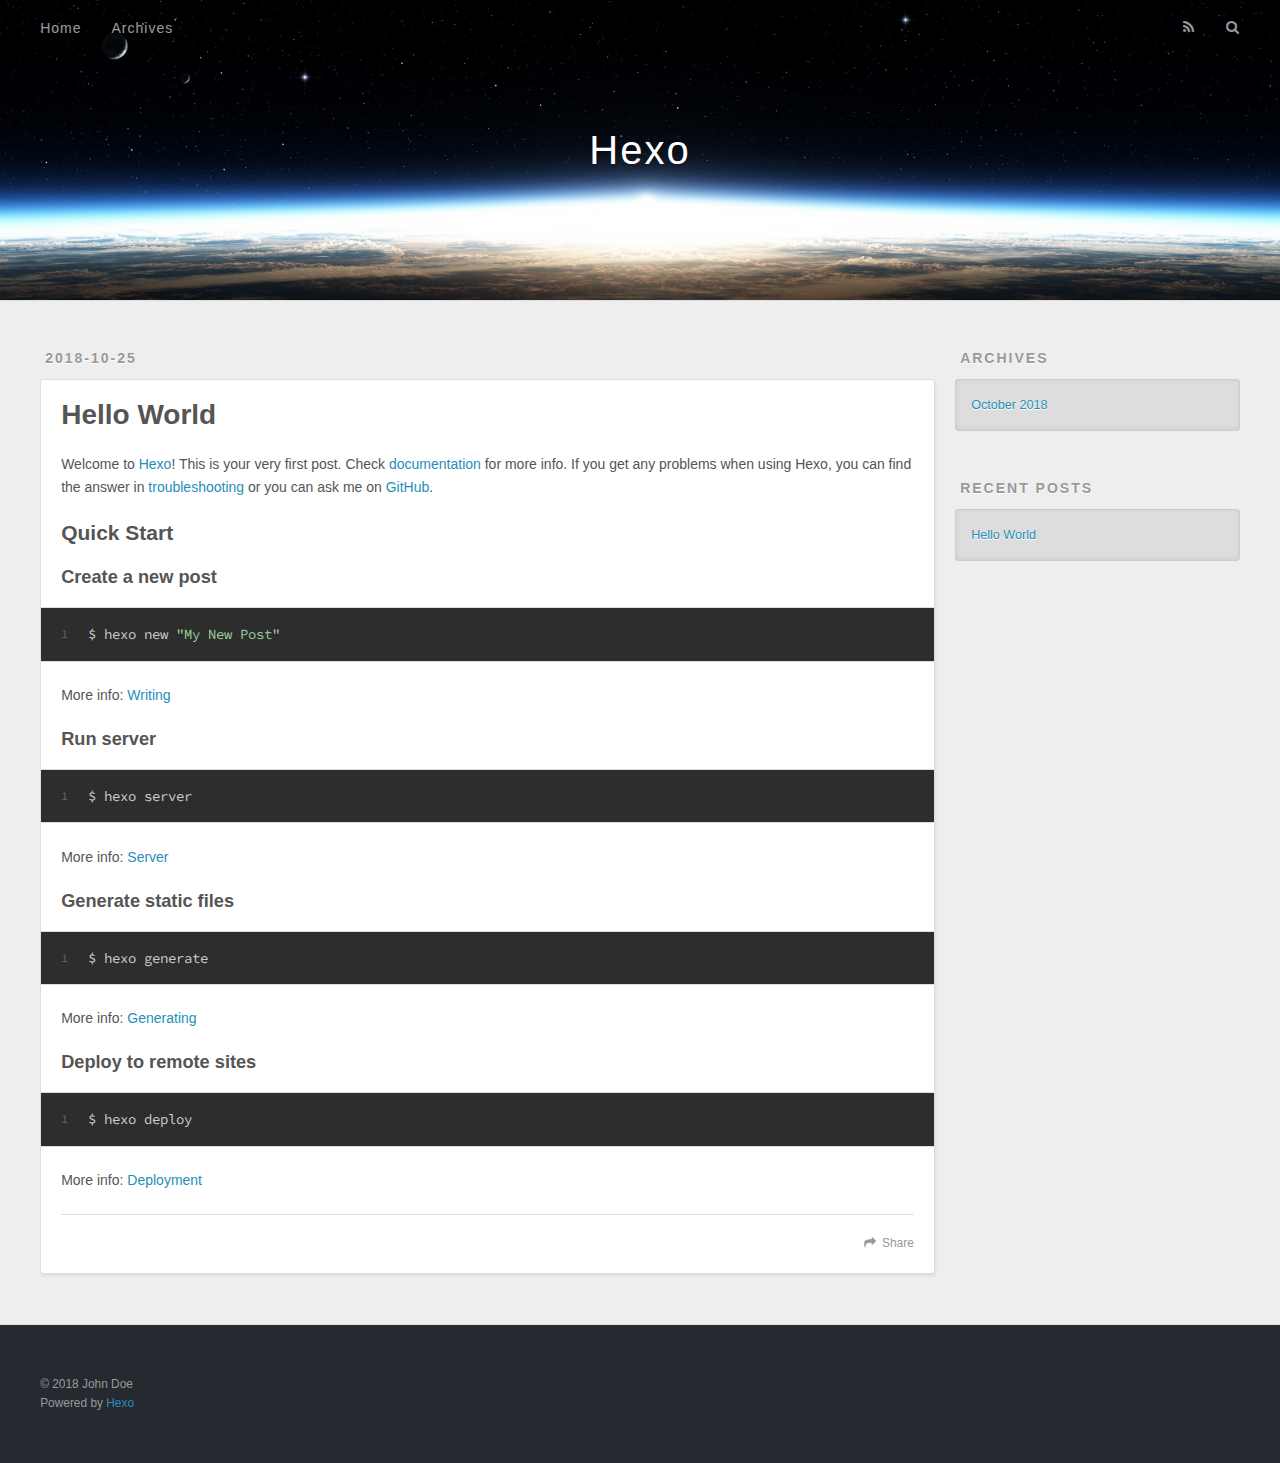
==== index.html @ 1391f5e3 "Site updated: 2018-10-25 15:28:40" ====
<!DOCTYPE html>
<html>
<head><meta name="generator" content="Hexo 3.8.0">
  <meta charset="utf-8">
  

  
  <title>Hexo</title>
  <meta name="viewport" content="width=device-width, initial-scale=1, maximum-scale=1">
  <meta property="og:type" content="website">
<meta property="og:title" content="Hexo">
<meta property="og:url" content="http://yoursite.com/index.html">
<meta property="og:site_name" content="Hexo">
<meta property="og:locale" content="default">
<meta name="twitter:card" content="summary">
<meta name="twitter:title" content="Hexo">
  
    <link rel="alternate" href="/atom.xml" title="Hexo" type="application/atom+xml">
  
  
    <link rel="icon" href="/favicon.png">
  
  
    <link href="//fonts.googleapis.com/css?family=Source+Code+Pro" rel="stylesheet" type="text/css">
  
  <link rel="stylesheet" href="/css/style.css">
</head>
</html>
<body>
  <div id="container">
    <div id="wrap">
      <header id="header">
  <div id="banner"></div>
  <div id="header-outer" class="outer">
    <div id="header-title" class="inner">
      <h1 id="logo-wrap">
        <a href="/" id="logo">Hexo</a>
      </h1>
      
    </div>
    <div id="header-inner" class="inner">
      <nav id="main-nav">
        <a id="main-nav-toggle" class="nav-icon"></a>
        
          <a class="main-nav-link" href="/">Home</a>
        
          <a class="main-nav-link" href="/archives">Archives</a>
        
      </nav>
      <nav id="sub-nav">
        
          <a id="nav-rss-link" class="nav-icon" href="/atom.xml" title="RSS Feed"></a>
        
        <a id="nav-search-btn" class="nav-icon" title="Search"></a>
      </nav>
      <div id="search-form-wrap">
        <form action="//google.com/search" method="get" accept-charset="UTF-8" class="search-form"><input type="search" name="q" class="search-form-input" placeholder="Search"><button type="submit" class="search-form-submit">&#xF002;</button><input type="hidden" name="sitesearch" value="http://yoursite.com"></form>
      </div>
    </div>
  </div>
</header>
      <div class="outer">
        <section id="main">
  
    <article id="post-hello-world" class="article article-type-post" itemscope="" itemprop="blogPost">
  <div class="article-meta">
    <a href="/2018/10/25/hello-world/" class="article-date">
  <time datetime="2018-10-25T05:50:49.381Z" itemprop="datePublished">2018-10-25</time>
</a>
    
  </div>
  <div class="article-inner">
    
    
      <header class="article-header">
        
  
    <h1 itemprop="name">
      <a class="article-title" href="/2018/10/25/hello-world/">Hello World</a>
    </h1>
  

      </header>
    
    <div class="article-entry" itemprop="articleBody">
      
        <p>Welcome to <a href="https://hexo.io/" target="_blank" rel="noopener">Hexo</a>! This is your very first post. Check <a href="https://hexo.io/docs/" target="_blank" rel="noopener">documentation</a> for more info. If you get any problems when using Hexo, you can find the answer in <a href="https://hexo.io/docs/troubleshooting.html" target="_blank" rel="noopener">troubleshooting</a> or you can ask me on <a href="https://github.com/hexojs/hexo/issues" target="_blank" rel="noopener">GitHub</a>.</p>
<h2 id="Quick-Start"><a href="#Quick-Start" class="headerlink" title="Quick Start"></a>Quick Start</h2><h3 id="Create-a-new-post"><a href="#Create-a-new-post" class="headerlink" title="Create a new post"></a>Create a new post</h3><figure class="highlight bash"><table><tr><td class="gutter"><pre><span class="line">1</span><br></pre></td><td class="code"><pre><span class="line">$ hexo new <span class="string">"My New Post"</span></span><br></pre></td></tr></table></figure>
<p>More info: <a href="https://hexo.io/docs/writing.html" target="_blank" rel="noopener">Writing</a></p>
<h3 id="Run-server"><a href="#Run-server" class="headerlink" title="Run server"></a>Run server</h3><figure class="highlight bash"><table><tr><td class="gutter"><pre><span class="line">1</span><br></pre></td><td class="code"><pre><span class="line">$ hexo server</span><br></pre></td></tr></table></figure>
<p>More info: <a href="https://hexo.io/docs/server.html" target="_blank" rel="noopener">Server</a></p>
<h3 id="Generate-static-files"><a href="#Generate-static-files" class="headerlink" title="Generate static files"></a>Generate static files</h3><figure class="highlight bash"><table><tr><td class="gutter"><pre><span class="line">1</span><br></pre></td><td class="code"><pre><span class="line">$ hexo generate</span><br></pre></td></tr></table></figure>
<p>More info: <a href="https://hexo.io/docs/generating.html" target="_blank" rel="noopener">Generating</a></p>
<h3 id="Deploy-to-remote-sites"><a href="#Deploy-to-remote-sites" class="headerlink" title="Deploy to remote sites"></a>Deploy to remote sites</h3><figure class="highlight bash"><table><tr><td class="gutter"><pre><span class="line">1</span><br></pre></td><td class="code"><pre><span class="line">$ hexo deploy</span><br></pre></td></tr></table></figure>
<p>More info: <a href="https://hexo.io/docs/deployment.html" target="_blank" rel="noopener">Deployment</a></p>

      
    </div>
    <footer class="article-footer">
      <a data-url="http://yoursite.com/2018/10/25/hello-world/" data-id="cjno9nk410000rkqkz41fc54u" class="article-share-link">Share</a>
      
      
    </footer>
  </div>
  
</article>


  


</section>
        
          <aside id="sidebar">
  
    

  
    

  
    
  
    
  <div class="widget-wrap">
    <h3 class="widget-title">Archives</h3>
    <div class="widget">
      <ul class="archive-list"><li class="archive-list-item"><a class="archive-list-link" href="/archives/2018/10/">October 2018</a></li></ul>
    </div>
  </div>


  
    
  <div class="widget-wrap">
    <h3 class="widget-title">Recent Posts</h3>
    <div class="widget">
      <ul>
        
          <li>
            <a href="/2018/10/25/hello-world/">Hello World</a>
          </li>
        
      </ul>
    </div>
  </div>

  
</aside>
        
      </div>
      <footer id="footer">
  
  <div class="outer">
    <div id="footer-info" class="inner">
      &copy; 2018 John Doe<br>
      Powered by <a href="http://hexo.io/" target="_blank">Hexo</a>
    </div>
  </div>
</footer>
    </div>
    <nav id="mobile-nav">
  
    <a href="/" class="mobile-nav-link">Home</a>
  
    <a href="/archives" class="mobile-nav-link">Archives</a>
  
</nav>
    

<script src="//ajax.googleapis.com/ajax/libs/jquery/2.0.3/jquery.min.js"></script>


  <link rel="stylesheet" href="/fancybox/jquery.fancybox.css">
  <script src="/fancybox/jquery.fancybox.pack.js"></script>


<script src="/js/script.js"></script>



  </div>
</body>
</html>
---- css/style.css ----
body {
  width: 100%;
}
body:before,
body:after {
  content: "";
  display: table;
}
body:after {
  clear: both;
}
html,
body,
div,
span,
applet,
object,
iframe,
h1,
h2,
h3,
h4,
h5,
h6,
p,
blockquote,
pre,
a,
abbr,
acronym,
address,
big,
cite,
code,
del,
dfn,
em,
img,
ins,
kbd,
q,
s,
samp,
small,
strike,
strong,
sub,
sup,
tt,
var,
dl,
dt,
dd,
ol,
ul,
li,
fieldset,
form,
label,
legend,
table,
caption,
tbody,
tfoot,
thead,
tr,
th,
td {
  margin: 0;
  padding: 0;
  border: 0;
  outline: 0;
  font-weight: inherit;
  font-style: inherit;
  font-family: inherit;
  font-size: 100%;
  vertical-align: baseline;
}
body {
  line-height: 1;
  color: #000;
  background: #fff;
}
ol,
ul {
  list-style: none;
}
table {
  border-collapse: separate;
  border-spacing: 0;
  vertical-align: middle;
}
caption,
th,
td {
  text-align: left;
  font-weight: normal;
  vertical-align: middle;
}
a img {
  border: none;
}
input,
button {
  margin: 0;
  padding: 0;
}
input::-moz-focus-inner,
button::-moz-focus-inner {
  border: 0;
  padding: 0;
}
@font-face {
  font-family: FontAwesome;
  font-style: normal;
  font-weight: normal;
  src: url("fonts/fontawesome-webfont.eot?v=#4.0.3");
  src: url("fonts/fontawesome-webfont.eot?#iefix&v=#4.0.3") format("embedded-opentype"), url("fonts/fontawesome-webfont.woff?v=#4.0.3") format("woff"), url("fonts/fontawesome-webfont.ttf?v=#4.0.3") format("truetype"), url("fonts/fontawesome-webfont.svg#fontawesomeregular?v=#4.0.3") format("svg");
}
html,
body,
#container {
  height: 100%;
}
body {
  background: #eee;
  font: 14px -apple-system, BlinkMacSystemFont, "Segoe UI", "Roboto", "Oxygen", "Ubuntu", "Cantarell", "Fira Sans", "Droid Sans", "Helvetica Neue", sans-serif;
  -webkit-text-size-adjust: 100%;
}
.outer {
  max-width: 1220px;
  margin: 0 auto;
  padding: 0 20px;
}
.outer:before,
.outer:after {
  content: "";
  display: table;
}
.outer:after {
  clear: both;
}
.inner {
  display: inline;
  float: left;
  width: 98.33333333333333%;
  margin: 0 0.833333333333333%;
}
.left,
.alignleft {
  float: left;
}
.right,
.alignright {
  float: right;
}
.clear {
  clear: both;
}
#container {
  position: relative;
}
.mobile-nav-on {
  overflow: hidden;
}
#wrap {
  height: 100%;
  width: 100%;
  position: absolute;
  top: 0;
  left: 0;
  -webkit-transition: 0.2s ease-out;
  -moz-transition: 0.2s ease-out;
  -ms-transition: 0.2s ease-out;
  transition: 0.2s ease-out;
  z-index: 1;
  background: #eee;
}
.mobile-nav-on #wrap {
  left: 280px;
}
@media screen and (min-width: 768px) {
  #main {
    display: inline;
    float: left;
    width: 73.33333333333333%;
    margin: 0 0.833333333333333%;
  }
}
.article-date,
.article-category-link,
.archive-year,
.widget-title {
  text-decoration: none;
  text-transform: uppercase;
  letter-spacing: 2px;
  color: #999;
  margin-bottom: 1em;
  margin-left: 5px;
  line-height: 1em;
  text-shadow: 0 1px #fff;
  font-weight: bold;
}
.article-inner,
.archive-article-inner {
  background: #fff;
  -webkit-box-shadow: 1px 2px 3px #ddd;
  box-shadow: 1px 2px 3px #ddd;
  border: 1px solid #ddd;
  border-radius: 3px;
}
.article-entry h1,
.widget h1 {
  font-size: 2em;
}
.article-entry h2,
.widget h2 {
  font-size: 1.5em;
}
.article-entry h3,
.widget h3 {
  font-size: 1.3em;
}
.article-entry h4,
.widget h4 {
  font-size: 1.2em;
}
.article-entry h5,
.widget h5 {
  font-size: 1em;
}
.article-entry h6,
.widget h6 {
  font-size: 1em;
  color: #999;
}
.article-entry hr,
.widget hr {
  border: 1px dashed #ddd;
}
.article-entry strong,
.widget strong {
  font-weight: bold;
}
.article-entry em,
.widget em,
.article-entry cite,
.widget cite {
  font-style: italic;
}
.article-entry sup,
.widget sup,
.article-entry sub,
.widget sub {
  font-size: 0.75em;
  line-height: 0;
  position: relative;
  vertical-align: baseline;
}
.article-entry sup,
.widget sup {
  top: -0.5em;
}
.article-entry sub,
.widget sub {
  bottom: -0.2em;
}
.article-entry small,
.widget small {
  font-size: 0.85em;
}
.article-entry acronym,
.widget acronym,
.article-entry abbr,
.widget abbr {
  border-bottom: 1px dotted;
}
.article-entry ul,
.widget ul,
.article-entry ol,
.widget ol,
.article-entry dl,
.widget dl {
  margin: 0 20px;
  line-height: 1.6em;
}
.article-entry ul ul,
.widget ul ul,
.article-entry ol ul,
.widget ol ul,
.article-entry ul ol,
.widget ul ol,
.article-entry ol ol,
.widget ol ol {
  margin-top: 0;
  margin-bottom: 0;
}
.article-entry ul,
.widget ul {
  list-style: disc;
}
.article-entry ol,
.widget ol {
  list-style: decimal;
}
.article-entry dt,
.widget dt {
  font-weight: bold;
}
#header {
  height: 300px;
  position: relative;
  border-bottom: 1px solid #ddd;
}
#header:before,
#header:after {
  content: "";
  position: absolute;
  left: 0;
  right: 0;
  height: 40px;
}
#header:before {
  top: 0;
  background: -webkit-linear-gradient(rgba(0,0,0,0.2), transparent);
  background: -moz-linear-gradient(rgba(0,0,0,0.2), transparent);
  background: -ms-linear-gradient(rgba(0,0,0,0.2), transparent);
  background: linear-gradient(rgba(0,0,0,0.2), transparent);
}
#header:after {
  bottom: 0;
  background: -webkit-linear-gradient(transparent, rgba(0,0,0,0.2));
  background: -moz-linear-gradient(transparent, rgba(0,0,0,0.2));
  background: -ms-linear-gradient(transparent, rgba(0,0,0,0.2));
  background: linear-gradient(transparent, rgba(0,0,0,0.2));
}
#header-outer {
  height: 100%;
  position: relative;
}
#header-inner {
  position: relative;
  overflow: hidden;
}
#banner {
  position: absolute;
  top: 0;
  left: 0;
  width: 100%;
  height: 100%;
  background: url("images/banner.jpg") center #000;
  -webkit-background-size: cover;
  -moz-background-size: cover;
  background-size: cover;
  z-index: -1;
}
#header-title {
  text-align: center;
  height: 40px;
  position: absolute;
  top: 50%;
  left: 0;
  margin-top: -20px;
}
#logo,
#subtitle {
  text-decoration: none;
  color: #fff;
  font-weight: 300;
  text-shadow: 0 1px 4px rgba(0,0,0,0.3);
}
#logo {
  font-size: 40px;
  line-height: 40px;
  letter-spacing: 2px;
}
#subtitle {
  font-size: 16px;
  line-height: 16px;
  letter-spacing: 1px;
}
#subtitle-wrap {
  margin-top: 16px;
}
#main-nav {
  float: left;
  margin-left: -15px;
}
.nav-icon,
.main-nav-link {
  float: left;
  color: #fff;
  opacity: 0.6;
  text-decoration: none;
  text-shadow: 0 1px rgba(0,0,0,0.2);
  -webkit-transition: opacity 0.2s;
  -moz-transition: opacity 0.2s;
  -ms-transition: opacity 0.2s;
  transition: opacity 0.2s;
  display: block;
  padding: 20px 15px;
}
.nav-icon:hover,
.main-nav-link:hover {
  opacity: 1;
}
.nav-icon {
  font-family: FontAwesome;
  text-align: center;
  font-size: 14px;
  width: 14px;
  height: 14px;
  padding: 20px 15px;
  position: relative;
  cursor: pointer;
}
.main-nav-link {
  font-weight: 300;
  letter-spacing: 1px;
}
@media screen and (max-width: 479px) {
  .main-nav-link {
    display: none;
  }
}
#main-nav-toggle {
  display: none;
}
#main-nav-toggle:before {
  content: "\f0c9";
}
@media screen and (max-width: 479px) {
  #main-nav-toggle {
    display: block;
  }
}
#sub-nav {
  float: right;
  margin-right: -15px;
}
#nav-rss-link:before {
  content: "\f09e";
}
#nav-search-btn:before {
  content: "\f002";
}
#search-form-wrap {
  position: absolute;
  top: 15px;
  width: 150px;
  height: 30px;
  right: -150px;
  opacity: 0;
  -webkit-transition: 0.2s ease-out;
  -moz-transition: 0.2s ease-out;
  -ms-transition: 0.2s ease-out;
  transition: 0.2s ease-out;
}
#search-form-wrap.on {
  opacity: 1;
  right: 0;
}
@media screen and (max-width: 479px) {
  #search-form-wrap {
    width: 100%;
    right: -100%;
  }
}
.search-form {
  position: absolute;
  top: 0;
  left: 0;
  right: 0;
  background: #fff;
  padding: 5px 15px;
  border-radius: 15px;
  -webkit-box-shadow: 0 0 10px rgba(0,0,0,0.3);
  box-shadow: 0 0 10px rgba(0,0,0,0.3);
}
.search-form-input {
  border: none;
  background: none;
  color: #555;
  width: 100%;
  font: 13px -apple-system, BlinkMacSystemFont, "Segoe UI", "Roboto", "Oxygen", "Ubuntu", "Cantarell", "Fira Sans", "Droid Sans", "Helvetica Neue", sans-serif;
  outline: none;
}
.search-form-input::-webkit-search-results-decoration,
.search-form-input::-webkit-search-cancel-button {
  -webkit-appearance: none;
}
.search-form-submit {
  position: absolute;
  top: 50%;
  right: 10px;
  margin-top: -7px;
  font: 13px FontAwesome;
  border: none;
  background: none;
  color: #bbb;
  cursor: pointer;
}
.search-form-submit:hover,
.search-form-submit:focus {
  color: #777;
}
.article {
  margin: 50px 0;
}
.article-inner {
  overflow: hidden;
}
.article-meta:before,
.article-meta:after {
  content: "";
  display: table;
}
.article-meta:after {
  clear: both;
}
.article-date {
  float: left;
}
.article-category {
  float: left;
  line-height: 1em;
  color: #ccc;
  text-shadow: 0 1px #fff;
  margin-left: 8px;
}
.article-category:before {
  content: "\2022";
}
.article-category-link {
  margin: 0 12px 1em;
}
.article-header {
  padding: 20px 20px 0;
}
.article-title {
  text-decoration: none;
  font-size: 2em;
  font-weight: bold;
  color: #555;
  line-height: 1.1em;
  -webkit-transition: color 0.2s;
  -moz-transition: color 0.2s;
  -ms-transition: color 0.2s;
  transition: color 0.2s;
}
a.article-title:hover {
  color: #258fb8;
}
.article-entry {
  color: #555;
  padding: 0 20px;
}
.article-entry:before,
.article-entry:after {
  content: "";
  display: table;
}
.article-entry:after {
  clear: both;
}
.article-entry p,
.article-entry table {
  line-height: 1.6em;
  margin: 1.6em 0;
}
.article-entry h1,
.article-entry h2,
.article-entry h3,
.article-entry h4,
.article-entry h5,
.article-entry h6 {
  font-weight: bold;
}
.article-entry h1,
.article-entry h2,
.article-entry h3,
.article-entry h4,
.article-entry h5,
.article-entry h6 {
  line-height: 1.1em;
  margin: 1.1em 0;
}
.article-entry a {
  color: #258fb8;
  text-decoration: none;
}
.article-entry a:hover {
  text-decoration: underline;
}
.article-entry ul,
.article-entry ol,
.article-entry dl {
  margin-top: 1.6em;
  margin-bottom: 1.6em;
}
.article-entry img,
.article-entry video {
  max-width: 100%;
  height: auto;
  display: block;
  margin: auto;
}
.article-entry iframe {
  border: none;
}
.article-entry table {
  width: 100%;
  border-collapse: collapse;
  border-spacing: 0;
}
.article-entry th {
  font-weight: bold;
  border-bottom: 3px solid #ddd;
  padding-bottom: 0.5em;
}
.article-entry td {
  border-bottom: 1px solid #ddd;
  padding: 10px 0;
}
.article-entry blockquote {
  font-family: Georgia, "Times New Roman", serif;
  font-size: 1.4em;
  margin: 1.6em 20px;
  text-align: center;
}
.article-entry blockquote footer {
  font-size: 14px;
  margin: 1.6em 0;
  font-family: -apple-system, BlinkMacSystemFont, "Segoe UI", "Roboto", "Oxygen", "Ubuntu", "Cantarell", "Fira Sans", "Droid Sans", "Helvetica Neue", sans-serif;
}
.article-entry blockquote footer cite:before {
  content: "—";
  padding: 0 0.5em;
}
.article-entry .pullquote {
  text-align: left;
  width: 45%;
  margin: 0;
}
.article-entry .pullquote.left {
  margin-left: 0.5em;
  margin-right: 1em;
}
.article-entry .pullquote.right {
  margin-right: 0.5em;
  margin-left: 1em;
}
.article-entry .caption {
  color: #999;
  display: block;
  font-size: 0.9em;
  margin-top: 0.5em;
  position: relative;
  text-align: center;
}
.article-entry .video-container {
  position: relative;
  padding-top: 56.25%;
  height: 0;
  overflow: hidden;
}
.article-entry .video-container iframe,
.article-entry .video-container object,
.article-entry .video-container embed {
  position: absolute;
  top: 0;
  left: 0;
  width: 100%;
  height: 100%;
  margin-top: 0;
}
.article-more-link a {
  display: inline-block;
  line-height: 1em;
  padding: 6px 15px;
  border-radius: 15px;
  background: #eee;
  color: #999;
  text-shadow: 0 1px #fff;
  text-decoration: none;
}
.article-more-link a:hover {
  background: #258fb8;
  color: #fff;
  text-decoration: none;
  text-shadow: 0 1px #1e7293;
}
.article-footer {
  font-size: 0.85em;
  line-height: 1.6em;
  border-top: 1px solid #ddd;
  padding-top: 1.6em;
  margin: 0 20px 20px;
}
.article-footer:before,
.article-footer:after {
  content: "";
  display: table;
}
.article-footer:after {
  clear: both;
}
.article-footer a {
  color: #999;
  text-decoration: none;
}
.article-footer a:hover {
  color: #555;
}
.article-tag-list-item {
  float: left;
  margin-right: 10px;
}
.article-tag-list-link:before {
  content: "#";
}
.article-comment-link {
  float: right;
}
.article-comment-link:before {
  content: "\f075";
  font-family: FontAwesome;
  padding-right: 8px;
}
.article-share-link {
  cursor: pointer;
  float: right;
  margin-left: 20px;
}
.article-share-link:before {
  content: "\f064";
  font-family: FontAwesome;
  padding-right: 6px;
}
#article-nav {
  position: relative;
}
#article-nav:before,
#article-nav:after {
  content: "";
  display: table;
}
#article-nav:after {
  clear: both;
}
@media screen and (min-width: 768px) {
  #article-nav {
    margin: 50px 0;
  }
  #article-nav:before {
    width: 8px;
    height: 8px;
    position: absolute;
    top: 50%;
    left: 50%;
    margin-top: -4px;
    margin-left: -4px;
    content: "";
    border-radius: 50%;
    background: #ddd;
    -webkit-box-shadow: 0 1px 2px #fff;
    box-shadow: 0 1px 2px #fff;
  }
}
.article-nav-link-wrap {
  text-decoration: none;
  text-shadow: 0 1px #fff;
  color: #999;
  -webkit-box-sizing: border-box;
  -moz-box-sizing: border-box;
  box-sizing: border-box;
  margin-top: 50px;
  text-align: center;
  display: block;
}
.article-nav-link-wrap:hover {
  color: #555;
}
@media screen and (min-width: 768px) {
  .article-nav-link-wrap {
    width: 50%;
    margin-top: 0;
  }
}
@media screen and (min-width: 768px) {
  #article-nav-newer {
    float: left;
    text-align: right;
    padding-right: 20px;
  }
}
@media screen and (min-width: 768px) {
  #article-nav-older {
    float: right;
    text-align: left;
    padding-left: 20px;
  }
}
.article-nav-caption {
  text-transform: uppercase;
  letter-spacing: 2px;
  color: #ddd;
  line-height: 1em;
  font-weight: bold;
}
#article-nav-newer .article-nav-caption {
  margin-right: -2px;
}
.article-nav-title {
  font-size: 0.85em;
  line-height: 1.6em;
  margin-top: 0.5em;
}
.article-share-box {
  position: absolute;
  display: none;
  background: #fff;
  -webkit-box-shadow: 1px 2px 10px rgba(0,0,0,0.2);
  box-shadow: 1px 2px 10px rgba(0,0,0,0.2);
  border-radius: 3px;
  margin-left: -145px;
  overflow: hidden;
  z-index: 1;
}
.article-share-box.on {
  display: block;
}
.article-share-input {
  width: 100%;
  background: none;
  -webkit-box-sizing: border-box;
  -moz-box-sizing: border-box;
  box-sizing: border-box;
  font: 14px -apple-system, BlinkMacSystemFont, "Segoe UI", "Roboto", "Oxygen", "Ubuntu", "Cantarell", "Fira Sans", "Droid Sans", "Helvetica Neue", sans-serif;
  padding: 0 15px;
  color: #555;
  outline: none;
  border: 1px solid #ddd;
  border-radius: 3px 3px 0 0;
  height: 36px;
  line-height: 36px;
}
.article-share-links {
  background: #eee;
}
.article-share-links:before,
.article-share-links:after {
  content: "";
  display: table;
}
.article-share-links:after {
  clear: both;
}
.article-share-twitter,
.article-share-facebook,
.article-share-pinterest,
.article-share-google {
  width: 50px;
  height: 36px;
  display: block;
  float: left;
  position: relative;
  color: #999;
  text-shadow: 0 1px #fff;
}
.article-share-twitter:before,
.article-share-facebook:before,
.article-share-pinterest:before,
.article-share-google:before {
  font-size: 20px;
  font-family: FontAwesome;
  width: 20px;
  height: 20px;
  position: absolute;
  top: 50%;
  left: 50%;
  margin-top: -10px;
  margin-left: -10px;
  text-align: center;
}
.article-share-twitter:hover,
.article-share-facebook:hover,
.article-share-pinterest:hover,
.article-share-google:hover {
  color: #fff;
}
.article-share-twitter:before {
  content: "\f099";
}
.article-share-twitter:hover {
  background: #00aced;
  text-shadow: 0 1px #008abe;
}
.article-share-facebook:before {
  content: "\f09a";
}
.article-share-facebook:hover {
  background: #3b5998;
  text-shadow: 0 1px #2f477a;
}
.article-share-pinterest:before {
  content: "\f0d2";
}
.article-share-pinterest:hover {
  background: #cb2027;
  text-shadow: 0 1px #a21a1f;
}
.article-share-google:before {
  content: "\f0d5";
}
.article-share-google:hover {
  background: #dd4b39;
  text-shadow: 0 1px #be3221;
}
.article-gallery {
  background: #000;
  position: relative;
}
.article-gallery-photos {
  position: relative;
  overflow: hidden;
}
.article-gallery-img {
  display: none;
  max-width: 100%;
}
.article-gallery-img:first-child {
  display: block;
}
.article-gallery-img.loaded {
  position: absolute;
  display: block;
}
.article-gallery-img img {
  display: block;
  max-width: 100%;
  margin: 0 auto;
}
#comments {
  background: #fff;
  -webkit-box-shadow: 1px 2px 3px #ddd;
  box-shadow: 1px 2px 3px #ddd;
  padding: 20px;
  border: 1px solid #ddd;
  border-radius: 3px;
  margin: 50px 0;
}
#comments a {
  color: #258fb8;
}
.archives-wrap {
  margin: 50px 0;
}
.archives:before,
.archives:after {
  content: "";
  display: table;
}
.archives:after {
  clear: both;
}
.archive-year-wrap {
  margin-bottom: 1em;
}
.archives {
  -webkit-column-gap: 10px;
  -moz-column-gap: 10px;
  column-gap: 10px;
}
@media screen and (min-width: 480px) and (max-width: 767px) {
  .archives {
    -webkit-column-count: 2;
    -moz-column-count: 2;
    column-count: 2;
  }
}
@media screen and (min-width: 768px) {
  .archives {
    -webkit-column-count: 3;
    -moz-column-count: 3;
    column-count: 3;
  }
}
.archive-article {
  -webkit-column-break-inside: avoid;
  page-break-inside: avoid;
  overflow: hidden;
  break-inside: avoid-column;
}
.archive-article-inner {
  padding: 10px;
  margin-bottom: 15px;
}
.archive-article-title {
  text-decoration: none;
  font-weight: bold;
  color: #555;
  -webkit-transition: color 0.2s;
  -moz-transition: color 0.2s;
  -ms-transition: color 0.2s;
  transition: color 0.2s;
  line-height: 1.6em;
}
.archive-article-title:hover {
  color: #258fb8;
}
.archive-article-footer {
  margin-top: 1em;
}
.archive-article-date {
  color: #999;
  text-decoration: none;
  font-size: 0.85em;
  line-height: 1em;
  margin-bottom: 0.5em;
  display: block;
}
#page-nav {
  margin: 50px auto;
  background: #fff;
  -webkit-box-shadow: 1px 2px 3px #ddd;
  box-shadow: 1px 2px 3px #ddd;
  border: 1px solid #ddd;
  border-radius: 3px;
  text-align: center;
  color: #999;
  overflow: hidden;
}
#page-nav:before,
#page-nav:after {
  content: "";
  display: table;
}
#page-nav:after {
  clear: both;
}
#page-nav a,
#page-nav span {
  padding: 10px 20px;
  line-height: 1;
  height: 2ex;
}
#page-nav a {
  color: #999;
  text-decoration: none;
}
#page-nav a:hover {
  background: #999;
  color: #fff;
}
#page-nav .prev {
  float: left;
}
#page-nav .next {
  float: right;
}
#page-nav .page-number {
  display: inline-block;
}
@media screen and (max-width: 479px) {
  #page-nav .page-number {
    display: none;
  }
}
#page-nav .current {
  color: #555;
  font-weight: bold;
}
#page-nav .space {
  color: #ddd;
}
#footer {
  background: #262a30;
  padding: 50px 0;
  border-top: 1px solid #ddd;
  color: #999;
}
#footer a {
  color: #258fb8;
  text-decoration: none;
}
#footer a:hover {
  text-decoration: underline;
}
#footer-info {
  line-height: 1.6em;
  font-size: 0.85em;
}
.article-entry pre,
.article-entry .highlight {
  background: #2d2d2d;
  margin: 0 -20px;
  padding: 15px 20px;
  border-style: solid;
  border-color: #ddd;
  border-width: 1px 0;
  overflow: auto;
  color: #ccc;
  line-height: 22.400000000000002px;
}
.article-entry .highlight .gutter pre,
.article-entry .gist .gist-file .gist-data .line-numbers {
  color: #666;
  font-size: 0.85em;
}
.article-entry pre,
.article-entry code {
  font-family: "Source Code Pro", Consolas, Monaco, Menlo, Consolas, monospace;
}
.article-entry code {
  background: #eee;
  text-shadow: 0 1px #fff;
  padding: 0 0.3em;
}
.article-entry pre code {
  background: none;
  text-shadow: none;
  padding: 0;
}
.article-entry .highlight pre {
  border: none;
  margin: 0;
  padding: 0;
}
.article-entry .highlight table {
  margin: 0;
  width: auto;
}
.article-entry .highlight td {
  border: none;
  padding: 0;
}
.article-entry .highlight figcaption {
  font-size: 0.85em;
  color: #999;
  line-height: 1em;
  margin-bottom: 1em;
}
.article-entry .highlight figcaption:before,
.article-entry .highlight figcaption:after {
  content: "";
  display: table;
}
.article-entry .highlight figcaption:after {
  clear: both;
}
.article-entry .highlight figcaption a {
  float: right;
}
.article-entry .highlight .gutter pre {
  text-align: right;
  padding-right: 20px;
}
.article-entry .highlight .line {
  height: 22.400000000000002px;
}
.article-entry .highlight .line.marked {
  background: #515151;
}
.article-entry .gist {
  margin: 0 -20px;
  border-style: solid;
  border-color: #ddd;
  border-width: 1px 0;
  background: #2d2d2d;
  padding: 15px 20px 15px 0;
}
.article-entry .gist .gist-file {
  border: none;
  font-family: "Source Code Pro", Consolas, Monaco, Menlo, Consolas, monospace;
  margin: 0;
}
.article-entry .gist .gist-file .gist-data {
  background: none;
  border: none;
}
.article-entry .gist .gist-file .gist-data .line-numbers {
  background: none;
  border: none;
  padding: 0 20px 0 0;
}
.article-entry .gist .gist-file .gist-data .line-data {
  padding: 0 !important;
}
.article-entry .gist .gist-file .highlight {
  margin: 0;
  padding: 0;
  border: none;
}
.article-entry .gist .gist-file .gist-meta {
  background: #2d2d2d;
  color: #999;
  font: 0.85em -apple-system, BlinkMacSystemFont, "Segoe UI", "Roboto", "Oxygen", "Ubuntu", "Cantarell", "Fira Sans", "Droid Sans", "Helvetica Neue", sans-serif;
  text-shadow: 0 0;
  padding: 0;
  margin-top: 1em;
  margin-left: 20px;
}
.article-entry .gist .gist-file .gist-meta a {
  color: #258fb8;
  font-weight: normal;
}
.article-entry .gist .gist-file .gist-meta a:hover {
  text-decoration: underline;
}
pre .comment,
pre .title {
  color: #999;
}
pre .variable,
pre .attribute,
pre .tag,
pre .regexp,
pre .ruby .constant,
pre .xml .tag .title,
pre .xml .pi,
pre .xml .doctype,
pre .html .doctype,
pre .css .id,
pre .css .class,
pre .css .pseudo {
  color: #f2777a;
}
pre .number,
pre .preprocessor,
pre .built_in,
pre .literal,
pre .params,
pre .constant {
  color: #f99157;
}
pre .class,
pre .ruby .class .title,
pre .css .rules .attribute {
  color: #9c9;
}
pre .string,
pre .value,
pre .inheritance,
pre .header,
pre .ruby .symbol,
pre .xml .cdata {
  color: #9c9;
}
pre .css .hexcolor {
  color: #6cc;
}
pre .function,
pre .python .decorator,
pre .python .title,
pre .ruby .function .title,
pre .ruby .title .keyword,
pre .perl .sub,
pre .javascript .title,
pre .coffeescript .title {
  color: #69c;
}
pre .keyword,
pre .javascript .function {
  color: #c9c;
}
@media screen and (max-width: 479px) {
  #mobile-nav {
    position: absolute;
    top: 0;
    left: 0;
    width: 280px;
    height: 100%;
    background: #191919;
    border-right: 1px solid #fff;
  }
}
@media screen and (max-width: 479px) {
  .mobile-nav-link {
    display: block;
    color: #999;
    text-decoration: none;
    padding: 15px 20px;
    font-weight: bold;
  }
  .mobile-nav-link:hover {
    color: #fff;
  }
}
@media screen and (min-width: 768px) {
  #sidebar {
    display: inline;
    float: left;
    width: 23.333333333333332%;
    margin: 0 0.833333333333333%;
  }
}
.widget-wrap {
  margin: 50px 0;
}
.widget {
  color: #777;
  text-shadow: 0 1px #fff;
  background: #ddd;
  -webkit-box-shadow: 0 -1px 4px #ccc inset;
  box-shadow: 0 -1px 4px #ccc inset;
  border: 1px solid #ccc;
  padding: 15px;
  border-radius: 3px;
}
.widget a {
  color: #258fb8;
  text-decoration: none;
}
.widget a:hover {
  text-decoration: underline;
}
.widget ul ul,
.widget ol ul,
.widget dl ul,
.widget ul ol,
.widget ol ol,
.widget dl ol,
.widget ul dl,
.widget ol dl,
.widget dl dl {
  margin-left: 15px;
  list-style: disc;
}
.widget {
  line-height: 1.6em;
  word-wrap: break-word;
  font-size: 0.9em;
}
.widget ul,
.widget ol {
  list-style: none;
  margin: 0;
}
.widget ul ul,
.widget ol ul,
.widget ul ol,
.widget ol ol {
  margin: 0 20px;
}
.widget ul ul,
.widget ol ul {
  list-style: disc;
}
.widget ul ol,
.widget ol ol {
  list-style: decimal;
}
.category-list-count,
.tag-list-count,
.archive-list-count {
  padding-left: 5px;
  color: #999;
  font-size: 0.85em;
}
.category-list-count:before,
.tag-list-count:before,
.archive-list-count:before {
  content: "(";
}
.category-list-count:after,
.tag-list-count:after,
.archive-list-count:after {
  content: ")";
}
.tagcloud a {
  margin-right: 5px;
  display: inline-block;
}
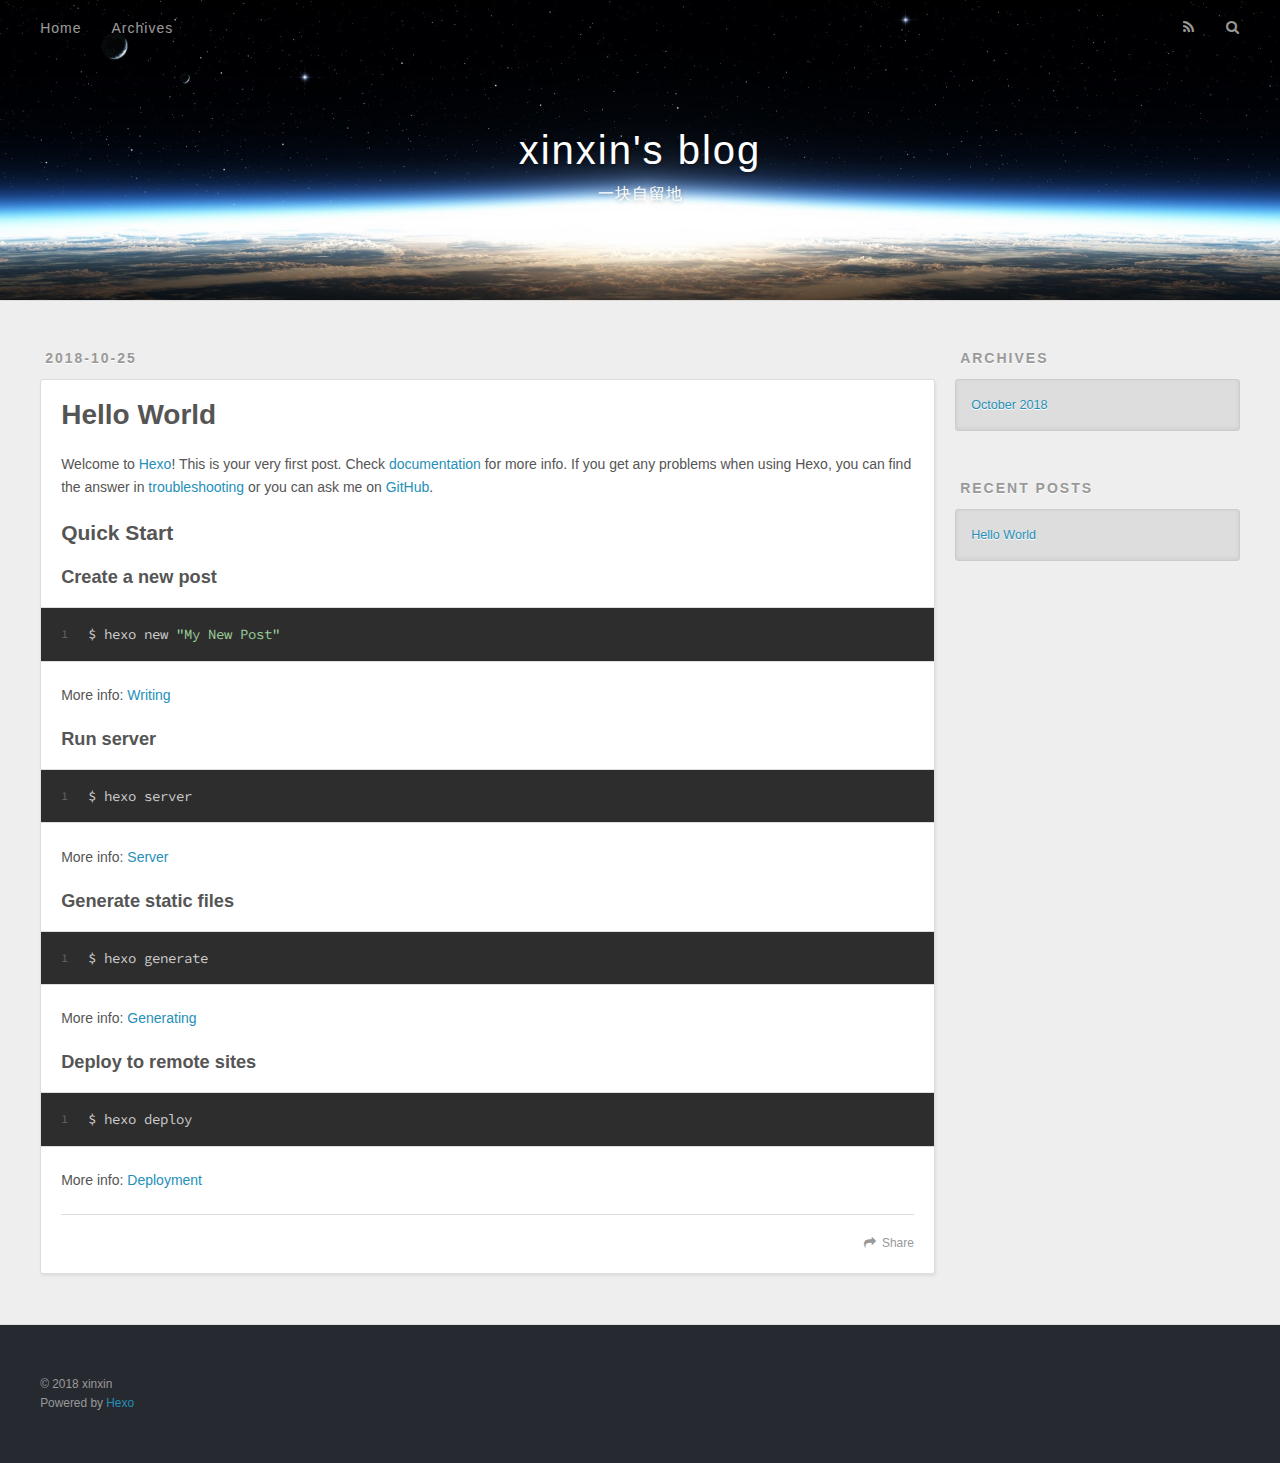
==== commit 28c17631: "Site updated: 2018-10-25 15:39:01" ====
--- a/index.html
+++ b/index.html
@@ -5,17 +5,17 @@
   
 
   
-  <title>Hexo</title>
+  <title>xinxin&#39;s blog</title>
   <meta name="viewport" content="width=device-width, initial-scale=1, maximum-scale=1">
   <meta property="og:type" content="website">
-<meta property="og:title" content="Hexo">
-<meta property="og:url" content="http://yoursite.com/index.html">
-<meta property="og:site_name" content="Hexo">
+<meta property="og:title" content="xinxin&#39;s blog">
+<meta property="og:url" content="http://4inches.github.io/index.html">
+<meta property="og:site_name" content="xinxin&#39;s blog">
 <meta property="og:locale" content="default">
 <meta name="twitter:card" content="summary">
-<meta name="twitter:title" content="Hexo">
+<meta name="twitter:title" content="xinxin&#39;s blog">
   
-    <link rel="alternate" href="/atom.xml" title="Hexo" type="application/atom+xml">
+    <link rel="alternate" href="/atom.xml" title="xinxin&#39;s blog" type="application/atom+xml">
   
   
     <link rel="icon" href="/favicon.png">
@@ -34,8 +34,12 @@
   <div id="header-outer" class="outer">
     <div id="header-title" class="inner">
       <h1 id="logo-wrap">
-        <a href="/" id="logo">Hexo</a>
+        <a href="/" id="logo">xinxin&#39;s blog</a>
       </h1>
+      
+        <h2 id="subtitle-wrap">
+          <a href="/" id="subtitle">一块自留地</a>
+        </h2>
       
     </div>
     <div id="header-inner" class="inner">
@@ -54,7 +58,7 @@
         <a id="nav-search-btn" class="nav-icon" title="Search"></a>
       </nav>
       <div id="search-form-wrap">
-        <form action="//google.com/search" method="get" accept-charset="UTF-8" class="search-form"><input type="search" name="q" class="search-form-input" placeholder="Search"><button type="submit" class="search-form-submit">&#xF002;</button><input type="hidden" name="sitesearch" value="http://yoursite.com"></form>
+        <form action="//google.com/search" method="get" accept-charset="UTF-8" class="search-form"><input type="search" name="q" class="search-form-input" placeholder="Search"><button type="submit" class="search-form-submit">&#xF002;</button><input type="hidden" name="sitesearch" value="http://4inches.github.io"></form>
       </div>
     </div>
   </div>
@@ -97,7 +101,7 @@
       
     </div>
     <footer class="article-footer">
-      <a data-url="http://yoursite.com/2018/10/25/hello-world/" data-id="cjno9nk410000rkqkz41fc54u" class="article-share-link">Share</a>
+      <a data-url="http://4inches.github.io/2018/10/25/hello-world/" data-id="cjnoa0uu90000f4qkc4y183wp" class="article-share-link">Share</a>
       
       
     </footer>
@@ -153,7 +157,7 @@
   
   <div class="outer">
     <div id="footer-info" class="inner">
-      &copy; 2018 John Doe<br>
+      &copy; 2018 xinxin<br>
       Powered by <a href="http://hexo.io/" target="_blank">Hexo</a>
     </div>
   </div>
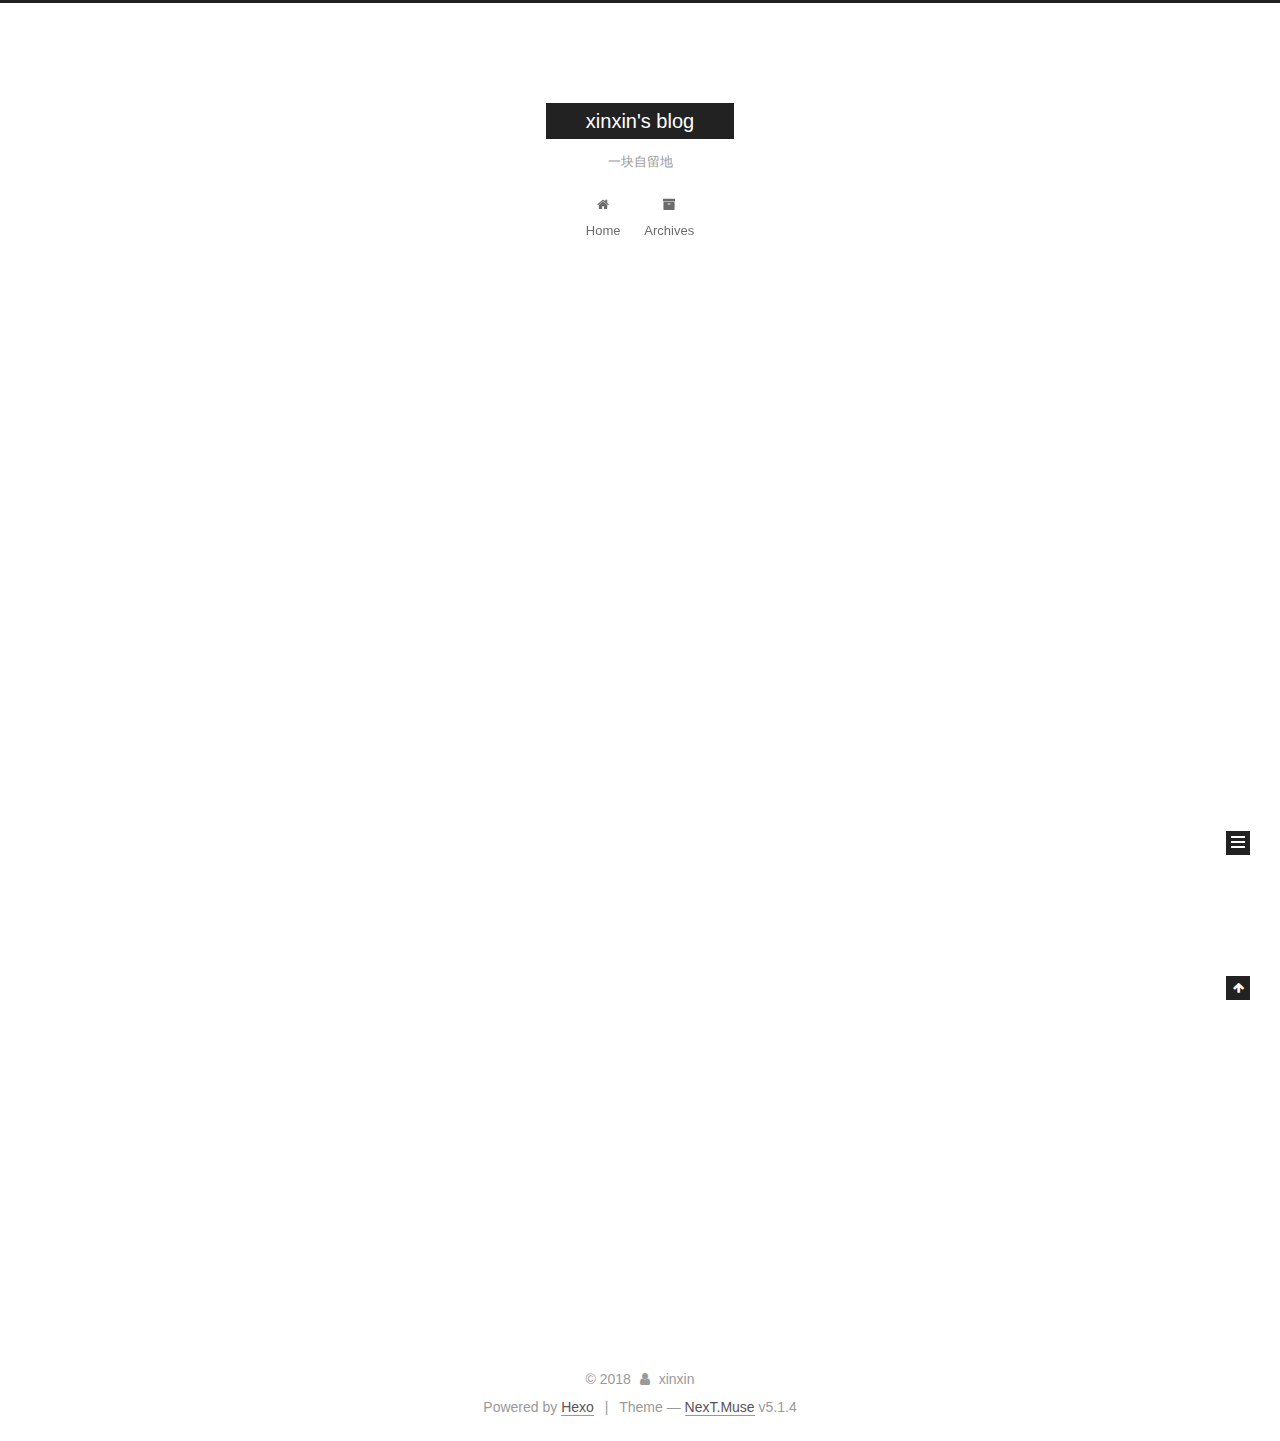
==== commit dd923019: "Site updated: 2018-10-25 16:30:56" ====
--- a/index.html
+++ b/index.html
@@ -1,94 +1,306 @@
 <!DOCTYPE html>
-<html>
+
+
+
+  
+
+
+<html class="theme-next muse use-motion" lang="">
 <head><meta name="generator" content="Hexo 3.8.0">
-  <meta charset="utf-8">
-  
-
-  
-  <title>xinxin&#39;s blog</title>
-  <meta name="viewport" content="width=device-width, initial-scale=1, maximum-scale=1">
-  <meta property="og:type" content="website">
+  <meta charset="UTF-8">
+<meta http-equiv="X-UA-Compatible" content="IE=edge">
+<meta name="viewport" content="width=device-width, initial-scale=1, maximum-scale=1">
+<meta name="theme-color" content="#222">
+
+
+
+
+
+
+
+
+
+<meta http-equiv="Cache-Control" content="no-transform">
+<meta http-equiv="Cache-Control" content="no-siteapp">
+
+
+
+
+
+
+
+
+
+
+
+
+
+
+
+
+  
+  
+  <link href="/lib/fancybox/source/jquery.fancybox.css?v=2.1.5" rel="stylesheet" type="text/css">
+
+
+
+
+
+
+
+<link href="/lib/font-awesome/css/font-awesome.min.css?v=4.6.2" rel="stylesheet" type="text/css">
+
+<link href="/css/main.css?v=5.1.4" rel="stylesheet" type="text/css">
+
+
+  <link rel="apple-touch-icon" sizes="180x180" href="/images/apple-touch-icon-next.png?v=5.1.4">
+
+
+  <link rel="icon" type="image/png" sizes="32x32" href="/images/favicon-32x32-next.png?v=5.1.4">
+
+
+  <link rel="icon" type="image/png" sizes="16x16" href="/images/favicon-16x16-next.png?v=5.1.4">
+
+
+  <link rel="mask-icon" href="/images/logo.svg?v=5.1.4" color="#222">
+
+
+
+
+
+  <meta name="keywords" content="Hexo, NexT">
+
+
+
+
+
+
+
+
+
+
+<meta property="og:type" content="website">
 <meta property="og:title" content="xinxin&#39;s blog">
 <meta property="og:url" content="http://4inches.github.io/index.html">
 <meta property="og:site_name" content="xinxin&#39;s blog">
 <meta property="og:locale" content="default">
 <meta name="twitter:card" content="summary">
 <meta name="twitter:title" content="xinxin&#39;s blog">
-  
-    <link rel="alternate" href="/atom.xml" title="xinxin&#39;s blog" type="application/atom+xml">
-  
-  
-    <link rel="icon" href="/favicon.png">
-  
-  
-    <link href="//fonts.googleapis.com/css?family=Source+Code+Pro" rel="stylesheet" type="text/css">
-  
-  <link rel="stylesheet" href="/css/style.css">
+
+
+
+<script type="text/javascript" id="hexo.configurations">
+  var NexT = window.NexT || {};
+  var CONFIG = {
+    root: '/',
+    scheme: 'Muse',
+    version: '5.1.4',
+    sidebar: {"position":"left","display":"post","offset":12,"b2t":false,"scrollpercent":false,"onmobile":false},
+    fancybox: true,
+    tabs: true,
+    motion: {"enable":true,"async":false,"transition":{"post_block":"fadeIn","post_header":"slideDownIn","post_body":"slideDownIn","coll_header":"slideLeftIn","sidebar":"slideUpIn"}},
+    duoshuo: {
+      userId: '0',
+      author: 'Author'
+    },
+    algolia: {
+      applicationID: '',
+      apiKey: '',
+      indexName: '',
+      hits: {"per_page":10},
+      labels: {"input_placeholder":"Search for Posts","hits_empty":"We didn't find any results for the search: ${query}","hits_stats":"${hits} results found in ${time} ms"}
+    }
+  };
+</script>
+
+
+
+  <link rel="canonical" href="http://4inches.github.io/">
+
+
+
+
+
+  <title>xinxin's blog</title>
+  
+
+
+
+
+
+
+
+
 </head>
-</html>
-<body>
-  <div id="container">
-    <div id="wrap">
-      <header id="header">
-  <div id="banner"></div>
-  <div id="header-outer" class="outer">
-    <div id="header-title" class="inner">
-      <h1 id="logo-wrap">
-        <a href="/" id="logo">xinxin&#39;s blog</a>
-      </h1>
-      
-        <h2 id="subtitle-wrap">
-          <a href="/" id="subtitle">一块自留地</a>
-        </h2>
-      
+
+<body itemscope="" itemtype="http://schema.org/WebPage" lang="default">
+
+  
+  
+    
+  
+
+  <div class="container sidebar-position-left 
+  page-home">
+    <div class="headband"></div>
+
+    <header id="header" class="header" itemscope="" itemtype="http://schema.org/WPHeader">
+      <div class="header-inner"><div class="site-brand-wrapper">
+  <div class="site-meta ">
+    
+
+    <div class="custom-logo-site-title">
+      <a href="/" class="brand" rel="start">
+        <span class="logo-line-before"><i></i></span>
+        <span class="site-title">xinxin's blog</span>
+        <span class="logo-line-after"><i></i></span>
+      </a>
     </div>
-    <div id="header-inner" class="inner">
-      <nav id="main-nav">
-        <a id="main-nav-toggle" class="nav-icon"></a>
-        
-          <a class="main-nav-link" href="/">Home</a>
-        
-          <a class="main-nav-link" href="/archives">Archives</a>
-        
-      </nav>
-      <nav id="sub-nav">
-        
-          <a id="nav-rss-link" class="nav-icon" href="/atom.xml" title="RSS Feed"></a>
-        
-        <a id="nav-search-btn" class="nav-icon" title="Search"></a>
-      </nav>
-      <div id="search-form-wrap">
-        <form action="//google.com/search" method="get" accept-charset="UTF-8" class="search-form"><input type="search" name="q" class="search-form-input" placeholder="Search"><button type="submit" class="search-form-submit">&#xF002;</button><input type="hidden" name="sitesearch" value="http://4inches.github.io"></form>
-      </div>
-    </div>
+      
+        <p class="site-subtitle">一块自留地</p>
+      
   </div>
-</header>
-      <div class="outer">
-        <section id="main">
-  
-    <article id="post-hello-world" class="article article-type-post" itemscope="" itemprop="blogPost">
-  <div class="article-meta">
-    <a href="/2018/10/25/hello-world/" class="article-date">
-  <time datetime="2018-10-25T05:50:49.381Z" itemprop="datePublished">2018-10-25</time>
-</a>
-    
+
+  <div class="site-nav-toggle">
+    <button>
+      <span class="btn-bar"></span>
+      <span class="btn-bar"></span>
+      <span class="btn-bar"></span>
+    </button>
   </div>
-  <div class="article-inner">
-    
-    
-      <header class="article-header">
-        
-  
-    <h1 itemprop="name">
-      <a class="article-title" href="/2018/10/25/hello-world/">Hello World</a>
-    </h1>
-  
-
+</div>
+
+<nav class="site-nav">
+  
+
+  
+    <ul id="menu" class="menu">
+      
+        
+        <li class="menu-item menu-item-home">
+          <a href="/" rel="section">
+            
+              <i class="menu-item-icon fa fa-fw fa-home"></i> <br>
+            
+            Home
+          </a>
+        </li>
+      
+        
+        <li class="menu-item menu-item-archives">
+          <a href="/archives/" rel="section">
+            
+              <i class="menu-item-icon fa fa-fw fa-archive"></i> <br>
+            
+            Archives
+          </a>
+        </li>
+      
+
+      
+    </ul>
+  
+
+  
+</nav>
+
+
+
+ </div>
+    </header>
+
+    <main id="main" class="main">
+      <div class="main-inner">
+        <div class="content-wrap">
+          <div id="content" class="content">
+            
+  <section id="posts" class="posts-expand">
+    
+      
+
+  
+
+  
+  
+  
+
+  <article class="post post-type-normal" itemscope="" itemtype="http://schema.org/Article">
+  
+  
+  
+  <div class="post-block">
+    <link itemprop="mainEntityOfPage" href="http://4inches.github.io/2018/10/25/hello-world/">
+
+    <span hidden itemprop="author" itemscope="" itemtype="http://schema.org/Person">
+      <meta itemprop="name" content="xinxin">
+      <meta itemprop="description" content="">
+      <meta itemprop="image" content="/images/avatar.gif">
+    </span>
+
+    <span hidden itemprop="publisher" itemscope="" itemtype="http://schema.org/Organization">
+      <meta itemprop="name" content="xinxin's blog">
+    </span>
+
+    
+      <header class="post-header">
+
+        
+        
+          <h1 class="post-title" itemprop="name headline">
+                
+                <a class="post-title-link" href="/2018/10/25/hello-world/" itemprop="url">Hello World</a></h1>
+        
+
+        <div class="post-meta">
+          <span class="post-time">
+            
+              <span class="post-meta-item-icon">
+                <i class="fa fa-calendar-o"></i>
+              </span>
+              
+                <span class="post-meta-item-text">Posted on</span>
+              
+              <time title="Post created" itemprop="dateCreated datePublished" datetime="2018-10-25T13:50:49+08:00">
+                2018-10-25
+              </time>
+            
+
+            
+
+            
+          </span>
+
+          
+
+          
+            
+          
+
+          
+          
+
+          
+
+          
+
+          
+
+        </div>
       </header>
     
-    <div class="article-entry" itemprop="articleBody">
-      
-        <p>Welcome to <a href="https://hexo.io/" target="_blank" rel="noopener">Hexo</a>! This is your very first post. Check <a href="https://hexo.io/docs/" target="_blank" rel="noopener">documentation</a> for more info. If you get any problems when using Hexo, you can find the answer in <a href="https://hexo.io/docs/troubleshooting.html" target="_blank" rel="noopener">troubleshooting</a> or you can ask me on <a href="https://github.com/hexojs/hexo/issues" target="_blank" rel="noopener">GitHub</a>.</p>
+
+    
+    
+    
+    <div class="post-body" itemprop="articleBody">
+
+      
+      
+
+      
+        
+          
+            <p>Welcome to <a href="https://hexo.io/" target="_blank" rel="noopener">Hexo</a>! This is your very first post. Check <a href="https://hexo.io/docs/" target="_blank" rel="noopener">documentation</a> for more info. If you get any problems when using Hexo, you can find the answer in <a href="https://hexo.io/docs/troubleshooting.html" target="_blank" rel="noopener">troubleshooting</a> or you can ask me on <a href="https://github.com/hexojs/hexo/issues" target="_blank" rel="noopener">GitHub</a>.</p>
 <h2 id="Quick-Start"><a href="#Quick-Start" class="headerlink" title="Quick Start"></a>Quick Start</h2><h3 id="Create-a-new-post"><a href="#Create-a-new-post" class="headerlink" title="Create a new post"></a>Create a new post</h3><figure class="highlight bash"><table><tr><td class="gutter"><pre><span class="line">1</span><br></pre></td><td class="code"><pre><span class="line">$ hexo new <span class="string">"My New Post"</span></span><br></pre></td></tr></table></figure>
 <p>More info: <a href="https://hexo.io/docs/writing.html" target="_blank" rel="noopener">Writing</a></p>
 <h3 id="Run-server"><a href="#Run-server" class="headerlink" title="Run server"></a>Run server</h3><figure class="highlight bash"><table><tr><td class="gutter"><pre><span class="line">1</span><br></pre></td><td class="code"><pre><span class="line">$ hexo server</span><br></pre></td></tr></table></figure>
@@ -98,91 +310,307 @@
 <h3 id="Deploy-to-remote-sites"><a href="#Deploy-to-remote-sites" class="headerlink" title="Deploy to remote sites"></a>Deploy to remote sites</h3><figure class="highlight bash"><table><tr><td class="gutter"><pre><span class="line">1</span><br></pre></td><td class="code"><pre><span class="line">$ hexo deploy</span><br></pre></td></tr></table></figure>
 <p>More info: <a href="https://hexo.io/docs/deployment.html" target="_blank" rel="noopener">Deployment</a></p>
 
+          
+        
       
     </div>
-    <footer class="article-footer">
-      <a data-url="http://4inches.github.io/2018/10/25/hello-world/" data-id="cjnoa0uu90000f4qkc4y183wp" class="article-share-link">Share</a>
-      
+    
+    
+    
+
+    
+
+    
+
+    
+
+    <footer class="post-footer">
+      
+
+      
+
+      
+
+      
+      
+        <div class="post-eof"></div>
       
     </footer>
   </div>
   
-</article>
-
-
-  
-
-
-</section>
-        
-          <aside id="sidebar">
-  
-    
-
-  
-    
-
-  
-    
-  
-    
-  <div class="widget-wrap">
-    <h3 class="widget-title">Archives</h3>
-    <div class="widget">
-      <ul class="archive-list"><li class="archive-list-item"><a class="archive-list-link" href="/archives/2018/10/">October 2018</a></li></ul>
+  
+  
+  </article>
+
+
+    
+  </section>
+
+  
+
+
+          </div>
+          
+
+
+          
+
+        </div>
+        
+          
+  
+  <div class="sidebar-toggle">
+    <div class="sidebar-toggle-line-wrap">
+      <span class="sidebar-toggle-line sidebar-toggle-line-first"></span>
+      <span class="sidebar-toggle-line sidebar-toggle-line-middle"></span>
+      <span class="sidebar-toggle-line sidebar-toggle-line-last"></span>
     </div>
   </div>
 
-
-  
-    
-  <div class="widget-wrap">
-    <h3 class="widget-title">Recent Posts</h3>
-    <div class="widget">
-      <ul>
-        
-          <li>
-            <a href="/2018/10/25/hello-world/">Hello World</a>
-          </li>
-        
-      </ul>
+  <aside id="sidebar" class="sidebar">
+    
+    <div class="sidebar-inner">
+
+      
+
+      
+
+      <section class="site-overview-wrap sidebar-panel sidebar-panel-active">
+        <div class="site-overview">
+          <div class="site-author motion-element" itemprop="author" itemscope="" itemtype="http://schema.org/Person">
+            
+              <p class="site-author-name" itemprop="name">xinxin</p>
+              <p class="site-description motion-element" itemprop="description"></p>
+          </div>
+
+          <nav class="site-state motion-element">
+
+            
+              <div class="site-state-item site-state-posts">
+              
+                <a href="/archives/">
+              
+                  <span class="site-state-item-count">1</span>
+                  <span class="site-state-item-name">posts</span>
+                </a>
+              </div>
+            
+
+            
+
+            
+
+          </nav>
+
+          
+
+          
+
+          
+          
+
+          
+          
+
+          
+
+        </div>
+      </section>
+
+      
+
+      
+
     </div>
+  </aside>
+
+
+        
+      </div>
+    </main>
+
+    <footer id="footer" class="footer">
+      <div class="footer-inner">
+        <div class="copyright">&copy; <span itemprop="copyrightYear">2018</span>
+  <span class="with-love">
+    <i class="fa fa-user"></i>
+  </span>
+  <span class="author" itemprop="copyrightHolder">xinxin</span>
+
+  
+</div>
+
+
+  <div class="powered-by">Powered by <a class="theme-link" target="_blank" href="https://hexo.io">Hexo</a></div>
+
+
+
+  <span class="post-meta-divider">|</span>
+
+
+
+  <div class="theme-info">Theme &mdash; <a class="theme-link" target="_blank" href="https://github.com/iissnan/hexo-theme-next">NexT.Muse</a> v5.1.4</div>
+
+
+
+
+        
+
+
+
+
+
+
+
+        
+      </div>
+    </footer>
+
+    
+      <div class="back-to-top">
+        <i class="fa fa-arrow-up"></i>
+        
+      </div>
+    
+
+    
+
   </div>
 
   
-</aside>
-        
-      </div>
-      <footer id="footer">
-  
-  <div class="outer">
-    <div id="footer-info" class="inner">
-      &copy; 2018 xinxin<br>
-      Powered by <a href="http://hexo.io/" target="_blank">Hexo</a>
-    </div>
-  </div>
-</footer>
-    </div>
-    <nav id="mobile-nav">
-  
-    <a href="/" class="mobile-nav-link">Home</a>
-  
-    <a href="/archives" class="mobile-nav-link">Archives</a>
-  
-</nav>
-    
-
-<script src="//ajax.googleapis.com/ajax/libs/jquery/2.0.3/jquery.min.js"></script>
-
-
-  <link rel="stylesheet" href="/fancybox/jquery.fancybox.css">
-  <script src="/fancybox/jquery.fancybox.pack.js"></script>
-
-
-<script src="/js/script.js"></script>
-
-
-
-  </div>
+
+<script type="text/javascript">
+  if (Object.prototype.toString.call(window.Promise) !== '[object Function]') {
+    window.Promise = null;
+  }
+</script>
+
+
+
+
+
+
+
+
+
+  
+
+
+
+
+
+
+
+
+
+
+
+
+  
+  
+    <script type="text/javascript" src="/lib/jquery/index.js?v=2.1.3"></script>
+  
+
+  
+  
+    <script type="text/javascript" src="/lib/fastclick/lib/fastclick.min.js?v=1.0.6"></script>
+  
+
+  
+  
+    <script type="text/javascript" src="/lib/jquery_lazyload/jquery.lazyload.js?v=1.9.7"></script>
+  
+
+  
+  
+    <script type="text/javascript" src="/lib/velocity/velocity.min.js?v=1.2.1"></script>
+  
+
+  
+  
+    <script type="text/javascript" src="/lib/velocity/velocity.ui.min.js?v=1.2.1"></script>
+  
+
+  
+  
+    <script type="text/javascript" src="/lib/fancybox/source/jquery.fancybox.pack.js?v=2.1.5"></script>
+  
+
+
+  
+
+
+  <script type="text/javascript" src="/js/src/utils.js?v=5.1.4"></script>
+
+  <script type="text/javascript" src="/js/src/motion.js?v=5.1.4"></script>
+
+
+
+  
+  
+
+  
+
+  
+
+
+  <script type="text/javascript" src="/js/src/bootstrap.js?v=5.1.4"></script>
+
+
+
+  
+
+
+  
+
+
+
+
+	
+
+
+
+
+
+  
+
+
+
+
+
+  
+
+
+
+
+
+
+
+
+
+
+
+
+  
+
+
+
+
+
+  
+
+  
+
+  
+
+  
+  
+
+  
+
+  
+
+  
+
 </body>
-</html>+</html>
--- a/css/main.css
+++ b/css/main.css
@@ -0,0 +1,2662 @@
+/* normalize.css v3.0.2 | MIT License | git.io/normalize */
+html {
+  font-family: sans-serif; /* 1 */
+  -ms-text-size-adjust: 100%; /* 2 */
+  -webkit-text-size-adjust: 100%; /* 2 */
+}
+body {
+  margin: 0;
+}
+article,
+aside,
+details,
+figcaption,
+figure,
+footer,
+header,
+hgroup,
+main,
+menu,
+nav,
+section,
+summary {
+  display: block;
+}
+audio,
+canvas,
+progress,
+video {
+  display: inline-block; /* 1 */
+  vertical-align: baseline; /* 2 */
+}
+audio:not([controls]) {
+  display: none;
+  height: 0;
+}
+[hidden],
+template {
+  display: none;
+}
+a {
+  background-color: transparent;
+}
+a:active,
+a:hover {
+  outline: 0;
+}
+abbr[title] {
+  border-bottom: 1px dotted;
+}
+b,
+strong {
+  font-weight: bold;
+}
+dfn {
+  font-style: italic;
+}
+h1 {
+  font-size: 2em;
+  margin: 0.67em 0;
+}
+mark {
+  background: #ff0;
+  color: #000;
+}
+small {
+  font-size: 80%;
+}
+sub,
+sup {
+  font-size: 75%;
+  line-height: 0;
+  position: relative;
+  vertical-align: baseline;
+}
+sup {
+  top: -0.5em;
+}
+sub {
+  bottom: -0.25em;
+}
+img {
+  border: 0;
+}
+svg:not(:root) {
+  overflow: hidden;
+}
+figure {
+  margin: 1em 40px;
+}
+hr {
+  -moz-box-sizing: content-box;
+  box-sizing: content-box;
+  height: 0;
+}
+pre {
+  overflow: auto;
+}
+code,
+kbd,
+pre,
+samp {
+  font-family: monospace, monospace;
+  font-size: 1em;
+}
+button,
+input,
+optgroup,
+select,
+textarea {
+  color: inherit; /* 1 */
+  font: inherit; /* 2 */
+  margin: 0; /* 3 */
+}
+button {
+  overflow: visible;
+}
+button,
+select {
+  text-transform: none;
+}
+button,
+html input[type="button"],
+input[type="reset"],
+input[type="submit"] {
+  -webkit-appearance: button; /* 2 */
+  cursor: pointer; /* 3 */
+}
+button[disabled],
+html input[disabled] {
+  cursor: default;
+}
+button::-moz-focus-inner,
+input::-moz-focus-inner {
+  border: 0;
+  padding: 0;
+}
+input {
+  line-height: normal;
+}
+input[type="checkbox"],
+input[type="radio"] {
+  box-sizing: border-box; /* 1 */
+  padding: 0; /* 2 */
+}
+input[type="number"]::-webkit-inner-spin-button,
+input[type="number"]::-webkit-outer-spin-button {
+  height: auto;
+}
+input[type="search"] {
+  -webkit-appearance: textfield; /* 1 */
+  -moz-box-sizing: content-box;
+  -webkit-box-sizing: content-box; /* 2 */
+  box-sizing: content-box;
+}
+input[type="search"]::-webkit-search-cancel-button,
+input[type="search"]::-webkit-search-decoration {
+  -webkit-appearance: none;
+}
+fieldset {
+  border: 1px solid #c0c0c0;
+  margin: 0 2px;
+  padding: 0.35em 0.625em 0.75em;
+}
+legend {
+  border: 0; /* 1 */
+  padding: 0; /* 2 */
+}
+textarea {
+  overflow: auto;
+}
+optgroup {
+  font-weight: bold;
+}
+table {
+  border-collapse: collapse;
+  border-spacing: 0;
+}
+td,
+th {
+  padding: 0;
+}
+::selection {
+  background: #262a30;
+  color: #fff;
+}
+body {
+  position: relative;
+  font-family: 'Lato', "PingFang SC", "Microsoft YaHei", sans-serif;
+  font-size: 14px;
+  line-height: 2;
+  color: #555;
+  background: #fff;
+}
+@media (max-width: 767px) {
+  body {
+    padding-right: 0 !important;
+  }
+}
+@media (min-width: 768px) and (max-width: 991px) {
+  body {
+    padding-right: 0 !important;
+  }
+}
+@media (min-width: 1600px) {
+  body {
+    font-size: 16px;
+  }
+}
+h1,
+h2,
+h3,
+h4,
+h5,
+h6 {
+  margin: 0;
+  padding: 0;
+  font-weight: bold;
+  line-height: 1.5;
+  font-family: 'Lato', "PingFang SC", "Microsoft YaHei", sans-serif;
+}
+h2,
+h3,
+h4,
+h5,
+h6 {
+  margin: 20px 0 15px;
+}
+h1 {
+  font-size: 22px;
+}
+@media (max-width: 767px) {
+  h1 {
+    font-size: 18px;
+  }
+}
+h2 {
+  font-size: 20px;
+}
+@media (max-width: 767px) {
+  h2 {
+    font-size: 16px;
+  }
+}
+h3 {
+  font-size: 18px;
+}
+@media (max-width: 767px) {
+  h3 {
+    font-size: 14px;
+  }
+}
+h4 {
+  font-size: 16px;
+}
+@media (max-width: 767px) {
+  h4 {
+    font-size: 12px;
+  }
+}
+h5 {
+  font-size: 14px;
+}
+@media (max-width: 767px) {
+  h5 {
+    font-size: 10px;
+  }
+}
+h6 {
+  font-size: 12px;
+}
+@media (max-width: 767px) {
+  h6 {
+    font-size: 8px;
+  }
+}
+p {
+  margin: 0 0 20px 0;
+}
+a {
+  color: #555;
+  text-decoration: none;
+  outline: none;
+  border-bottom: 1px solid #999;
+  word-wrap: break-word;
+}
+a:hover {
+  color: #222;
+  border-bottom-color: #222;
+}
+blockquote {
+  margin: 0;
+  padding: 0;
+}
+img {
+  display: block;
+  margin: auto;
+  max-width: 100%;
+  height: auto;
+}
+hr {
+  margin: 40px 0;
+  height: 3px;
+  border: none;
+  background-color: #ddd;
+  background-image: repeating-linear-gradient(-45deg, #fff, #fff 4px, transparent 4px, transparent 8px);
+}
+blockquote {
+  padding: 0 15px;
+  color: #666;
+  border-left: 4px solid #ddd;
+}
+blockquote cite::before {
+  content: "-";
+  padding: 0 5px;
+}
+dt {
+  font-weight: 700;
+}
+dd {
+  margin: 0;
+  padding: 0;
+}
+kbd {
+  border: 1px solid #ccc;
+  border-radius: 0.2em;
+  box-shadow: 0.1em 0.1em 0.2em rgba(0,0,0,0.1);
+  background-color: #f9f9f9;
+  font-family: inherit;
+  background-image: -webkit-linear-gradient(top, #eee, #fff, #eee);
+  padding: 0.1em 0.3em;
+  white-space: nowrap;
+}
+.text-left {
+  text-align: left;
+}
+.text-center {
+  text-align: center;
+}
+.text-right {
+  text-align: right;
+}
+.text-justify {
+  text-align: justify;
+}
+.text-nowrap {
+  white-space: nowrap;
+}
+.text-lowercase {
+  text-transform: lowercase;
+}
+.text-uppercase {
+  text-transform: uppercase;
+}
+.text-capitalize {
+  text-transform: capitalize;
+}
+.center-block {
+  display: block;
+  margin-left: auto;
+  margin-right: auto;
+}
+.clearfix:before,
+.clearfix:after {
+  content: " ";
+  display: table;
+}
+.clearfix:after {
+  clear: both;
+}
+.pullquote {
+  width: 45%;
+}
+.pullquote.left {
+  float: left;
+  margin-left: 5px;
+  margin-right: 10px;
+}
+.pullquote.right {
+  float: right;
+  margin-left: 10px;
+  margin-right: 5px;
+}
+.affix.affix.affix {
+  position: fixed;
+}
+.translation {
+  margin-top: -20px;
+  font-size: 14px;
+  color: #999;
+}
+.scrollbar-measure {
+  width: 100px;
+  height: 100px;
+  overflow: scroll;
+  position: absolute;
+  top: -9999px;
+}
+.use-motion .motion-element {
+  opacity: 0;
+}
+table {
+  margin: 20px 0;
+  width: 100%;
+  border-collapse: collapse;
+  border-spacing: 0;
+  border: 1px solid #ddd;
+  font-size: 14px;
+  table-layout: fixed;
+  word-wrap: break-all;
+}
+table>tbody>tr:nth-of-type(odd) {
+  background-color: #f9f9f9;
+}
+table>tbody>tr:hover {
+  background-color: #f5f5f5;
+}
+caption,
+th,
+td {
+  padding: 8px;
+  text-align: left;
+  vertical-align: middle;
+  font-weight: normal;
+}
+th,
+td {
+  border-bottom: 3px solid #ddd;
+  border-right: 1px solid #eee;
+}
+th {
+  padding-bottom: 10px;
+  font-weight: 700;
+}
+td {
+  border-bottom-width: 1px;
+}
+html,
+body {
+  height: 100%;
+}
+.container {
+  position: relative;
+  min-height: 100%;
+}
+.header-inner {
+  margin: 0 auto;
+  padding: 100px 0 70px;
+  width: 700px;
+}
+@media (min-width: 1600px) {
+  .container .header-inner {
+    width: 900px;
+  }
+}
+.main {
+  padding-bottom: 150px;
+}
+.main-inner {
+  margin: 0 auto;
+  width: 700px;
+}
+@media (min-width: 1600px) {
+  .container .main-inner {
+    width: 900px;
+  }
+}
+.footer {
+  position: absolute;
+  left: 0;
+  bottom: 0;
+  width: 100%;
+  min-height: 50px;
+}
+.footer-inner {
+  box-sizing: border-box;
+  margin: 20px auto;
+  width: 700px;
+}
+@media (min-width: 1600px) {
+  .container .footer-inner {
+    width: 900px;
+  }
+}
+pre,
+.highlight {
+  overflow: auto;
+  margin: 20px 0;
+  padding: 0;
+  font-size: 13px;
+  color: #4d4d4c;
+  background: #f7f7f7;
+  line-height: 1.6;
+}
+pre,
+code {
+  font-family: consolas, Menlo, "PingFang SC", "Microsoft YaHei", monospace;
+}
+code {
+  padding: 2px 4px;
+  word-wrap: break-word;
+  color: #555;
+  background: #eee;
+  border-radius: 3px;
+  font-size: 13px;
+}
+pre {
+  padding: 10px;
+}
+pre code {
+  padding: 0;
+  color: #4d4d4c;
+  background: none;
+  text-shadow: none;
+}
+.highlight {
+  border-radius: 1px;
+}
+.highlight pre {
+  border: none;
+  margin: 0;
+  padding: 10px 0;
+}
+.highlight table {
+  margin: 0;
+  width: auto;
+  border: none;
+}
+.highlight td {
+  border: none;
+  padding: 0;
+}
+.highlight figcaption {
+  font-size: 1em;
+  color: #4d4d4c;
+  line-height: 1em;
+  margin-bottom: 1em;
+}
+.highlight figcaption:before,
+.highlight figcaption:after {
+  content: " ";
+  display: table;
+}
+.highlight figcaption:after {
+  clear: both;
+}
+.highlight figcaption a {
+  float: right;
+  color: #4d4d4c;
+}
+.highlight figcaption a:hover {
+  border-bottom-color: #4d4d4c;
+}
+.highlight .gutter pre {
+  padding-left: 10px;
+  padding-right: 10px;
+  color: #869194;
+  text-align: right;
+  background-color: #eff2f3;
+}
+.highlight .code pre {
+  width: 100%;
+  padding-left: 10px;
+  padding-right: 10px;
+  background-color: #f7f7f7;
+}
+.highlight .line {
+  height: 20px;
+}
+.gutter {
+  -webkit-user-select: none;
+  -moz-user-select: none;
+  -ms-user-select: none;
+  user-select: none;
+}
+.gist table {
+  width: auto;
+}
+.gist table td {
+  border: none;
+}
+pre .deletion {
+  background: #fdd;
+}
+pre .addition {
+  background: #dfd;
+}
+pre .meta {
+  color: #8959a8;
+}
+pre .comment {
+  color: #8e908c;
+}
+pre .variable,
+pre .attribute,
+pre .tag,
+pre .regexp,
+pre .ruby .constant,
+pre .xml .tag .title,
+pre .xml .pi,
+pre .xml .doctype,
+pre .html .doctype,
+pre .css .id,
+pre .css .class,
+pre .css .pseudo {
+  color: #c82829;
+}
+pre .number,
+pre .preprocessor,
+pre .built_in,
+pre .literal,
+pre .params,
+pre .constant,
+pre .command {
+  color: #f5871f;
+}
+pre .ruby .class .title,
+pre .css .rules .attribute,
+pre .string,
+pre .value,
+pre .inheritance,
+pre .header,
+pre .ruby .symbol,
+pre .xml .cdata,
+pre .special,
+pre .number,
+pre .formula {
+  color: #718c00;
+}
+pre .title,
+pre .css .hexcolor {
+  color: #3e999f;
+}
+pre .function,
+pre .python .decorator,
+pre .python .title,
+pre .ruby .function .title,
+pre .ruby .title .keyword,
+pre .perl .sub,
+pre .javascript .title,
+pre .coffeescript .title {
+  color: #4271ae;
+}
+pre .keyword,
+pre .javascript .function {
+  color: #8959a8;
+}
+.full-image.full-image.full-image.full-image {
+  border: none;
+  max-width: 100%;
+  width: auto;
+  margin: 20px auto 25px;
+}
+@media (min-width: 992px) {
+  .full-image.full-image.full-image.full-image {
+    max-width: none;
+    width: 110%;
+    margin: 25px -5%;
+  }
+}
+.blockquote-center,
+.page-home .post-type-quote blockquote,
+.page-post-detail .post-type-quote blockquote {
+  position: relative;
+  margin: 40px 0;
+  padding: 0;
+  border-left: none;
+  text-align: center;
+}
+.blockquote-center::before,
+.page-home .post-type-quote blockquote::before,
+.page-post-detail .post-type-quote blockquote::before,
+.blockquote-center::after,
+.page-home .post-type-quote blockquote::after,
+.page-post-detail .post-type-quote blockquote::after {
+  position: absolute;
+  content: ' ';
+  display: block;
+  width: 100%;
+  height: 24px;
+  opacity: 0.2;
+  background-repeat: no-repeat;
+  background-position: 0 -6px;
+  background-size: 22px 22px;
+}
+.blockquote-center::before,
+.page-home .post-type-quote blockquote::before,
+.page-post-detail .post-type-quote blockquote::before {
+  top: -20px;
+  background-image: url("../images/quote-l.svg");
+  border-top: 1px solid #ccc;
+}
+.blockquote-center::after,
+.page-home .post-type-quote blockquote::after,
+.page-post-detail .post-type-quote blockquote::after {
+  bottom: -20px;
+  background-image: url("../images/quote-r.svg");
+  border-bottom: 1px solid #ccc;
+  background-position: 100% 8px;
+}
+.blockquote-center p,
+.page-home .post-type-quote blockquote p,
+.page-post-detail .post-type-quote blockquote p,
+.blockquote-center div,
+.page-home .post-type-quote blockquote div,
+.page-post-detail .post-type-quote blockquote div {
+  text-align: center;
+}
+.post .post-body .group-picture img {
+  box-sizing: border-box;
+  padding: 0 3px;
+  border: none;
+}
+.post .group-picture-row {
+  overflow: hidden;
+  margin-top: 6px;
+}
+.post .group-picture-row:first-child {
+  margin-top: 0;
+}
+.post .group-picture-column {
+  float: left;
+}
+.page-post-detail .post-body .group-picture-column {
+  float: none;
+  margin-top: 10px;
+  width: auto !important;
+}
+.page-post-detail .post-body .group-picture-column img {
+  margin: 0 auto;
+}
+.page-archive .group-picture-container {
+  overflow: hidden;
+}
+.page-archive .group-picture-row {
+  float: left;
+}
+.page-archive .group-picture-row:first-child {
+  margin-top: 6px;
+}
+.page-archive .group-picture-column {
+  max-width: 150px;
+  max-height: 150px;
+}
+.post-body .note {
+  position: relative;
+  padding: 15px;
+  margin-bottom: 20px;
+  border: 1px solid #eee;
+  border-left-width: 5px;
+  border-radius: 3px;
+}
+.post-body .note h2,
+.post-body .note h3,
+.post-body .note h4,
+.post-body .note h5,
+.post-body .note h6 {
+  margin-top: 0;
+  margin-bottom: 0;
+  border-bottom: initial;
+  padding-top: 0 !important;
+}
+.post-body .note p:first-child,
+.post-body .note ul:first-child,
+.post-body .note ol:first-child,
+.post-body .note table:first-child,
+.post-body .note pre:first-child,
+.post-body .note blockquote:first-child {
+  margin-top: 0;
+}
+.post-body .note p:last-child,
+.post-body .note ul:last-child,
+.post-body .note ol:last-child,
+.post-body .note table:last-child,
+.post-body .note pre:last-child,
+.post-body .note blockquote:last-child {
+  margin-bottom: 0;
+}
+.post-body .note.default {
+  border-left-color: #777;
+}
+.post-body .note.default h2,
+.post-body .note.default h3,
+.post-body .note.default h4,
+.post-body .note.default h5,
+.post-body .note.default h6 {
+  color: #777;
+}
+.post-body .note.primary {
+  border-left-color: #6f42c1;
+}
+.post-body .note.primary h2,
+.post-body .note.primary h3,
+.post-body .note.primary h4,
+.post-body .note.primary h5,
+.post-body .note.primary h6 {
+  color: #6f42c1;
+}
+.post-body .note.info {
+  border-left-color: #428bca;
+}
+.post-body .note.info h2,
+.post-body .note.info h3,
+.post-body .note.info h4,
+.post-body .note.info h5,
+.post-body .note.info h6 {
+  color: #428bca;
+}
+.post-body .note.success {
+  border-left-color: #5cb85c;
+}
+.post-body .note.success h2,
+.post-body .note.success h3,
+.post-body .note.success h4,
+.post-body .note.success h5,
+.post-body .note.success h6 {
+  color: #5cb85c;
+}
+.post-body .note.warning {
+  border-left-color: #f0ad4e;
+}
+.post-body .note.warning h2,
+.post-body .note.warning h3,
+.post-body .note.warning h4,
+.post-body .note.warning h5,
+.post-body .note.warning h6 {
+  color: #f0ad4e;
+}
+.post-body .note.danger {
+  border-left-color: #d9534f;
+}
+.post-body .note.danger h2,
+.post-body .note.danger h3,
+.post-body .note.danger h4,
+.post-body .note.danger h5,
+.post-body .note.danger h6 {
+  color: #d9534f;
+}
+.post-body .label {
+  display: inline;
+  padding: 0 2px;
+  white-space: nowrap;
+}
+.post-body .label.default {
+  background-color: #f0f0f0;
+}
+.post-body .label.primary {
+  background-color: #efe6f7;
+}
+.post-body .label.info {
+  background-color: #e5f2f8;
+}
+.post-body .label.success {
+  background-color: #e7f4e9;
+}
+.post-body .label.warning {
+  background-color: #fcf6e1;
+}
+.post-body .label.danger {
+  background-color: #fae8eb;
+}
+.post-body .tabs {
+  position: relative;
+  display: block;
+  margin-bottom: 20px;
+  padding-top: 10px;
+}
+.post-body .tabs ul.nav-tabs {
+  margin: 0;
+  padding: 0;
+  display: flex;
+  margin-bottom: -1px;
+}
+@media (max-width: 413px) {
+  .post-body .tabs ul.nav-tabs {
+    display: block;
+    margin-bottom: 5px;
+  }
+}
+.post-body .tabs ul.nav-tabs li.tab {
+  list-style-type: none !important;
+  margin: 0 0.25em 0 0;
+  border-top: 3px solid transparent;
+  border-left: 1px solid transparent;
+  border-right: 1px solid transparent;
+}
+@media (max-width: 413px) {
+  .post-body .tabs ul.nav-tabs li.tab {
+    margin: initial;
+    border-top: 1px solid transparent;
+    border-left: 3px solid transparent;
+    border-right: 1px solid transparent;
+    border-bottom: 1px solid transparent;
+  }
+}
+.post-body .tabs ul.nav-tabs li.tab a {
+  outline: 0;
+  border-bottom: initial;
+  display: block;
+  line-height: 1.8em;
+  padding: 0.25em 0.75em;
+  transition-duration: 0.2s;
+  transition-timing-function: ease-out;
+  transition-delay: 0s;
+}
+.post-body .tabs ul.nav-tabs li.tab a i {
+  width: 1.285714285714286em;
+}
+.post-body .tabs ul.nav-tabs li.tab.active {
+  border-top: 3px solid #fc6423;
+  border-left: 1px solid #ddd;
+  border-right: 1px solid #ddd;
+  background-color: #fff;
+}
+@media (max-width: 413px) {
+  .post-body .tabs ul.nav-tabs li.tab.active {
+    border-top: 1px solid #ddd;
+    border-left: 3px solid #fc6423;
+    border-right: 1px solid #ddd;
+    border-bottom: 1px solid #ddd;
+  }
+}
+.post-body .tabs ul.nav-tabs li.tab.active a {
+  cursor: default;
+  color: #555;
+}
+.post-body .tabs .tab-content {
+  background-color: #fff;
+}
+.post-body .tabs .tab-content .tab-pane {
+  border: 1px solid #ddd;
+  padding: 20px 20px 0 20px;
+}
+.post-body .tabs .tab-content .tab-pane:not(.active) {
+  display: none !important;
+}
+.post-body .tabs .tab-content .tab-pane.active {
+  display: block !important;
+}
+.btn {
+  display: inline-block;
+  padding: 0 20px;
+  font-size: 14px;
+  color: #fff;
+  background: #222;
+  border: 2px solid #222;
+  text-decoration: none;
+  border-radius: 0;
+  transition-property: background-color;
+  transition-duration: 0.2s;
+  transition-timing-function: ease-in-out;
+  transition-delay: 0s;
+  line-height: 2;
+}
+.btn:hover {
+  border-color: #222;
+  color: #222;
+  background: #fff;
+}
+.btn +.btn {
+  margin: 0 0 8px 8px;
+}
+.btn .fa-fw {
+  width: 1.285714285714286em;
+  text-align: left;
+}
+.btn-bar {
+  display: block;
+  width: 22px;
+  height: 2px;
+  background: #555;
+  border-radius: 1px;
+}
+.btn-bar+.btn-bar {
+  margin-top: 4px;
+}
+.pagination {
+  margin: 120px 0 40px;
+  text-align: center;
+  border-top: 1px solid #eee;
+}
+.page-number-basic,
+.pagination .prev,
+.pagination .next,
+.pagination .page-number,
+.pagination .space {
+  display: inline-block;
+  position: relative;
+  top: -1px;
+  margin: 0 10px;
+  padding: 0 11px;
+}
+@media (max-width: 767px) {
+  .page-number-basic,
+  .pagination .prev,
+  .pagination .next,
+  .pagination .page-number,
+  .pagination .space {
+    margin: 0 5px;
+  }
+}
+.pagination .prev,
+.pagination .next,
+.pagination .page-number {
+  border-bottom: 0;
+  border-top: 1px solid #eee;
+  transition-property: border-color;
+  transition-duration: 0.2s;
+  transition-timing-function: ease-in-out;
+  transition-delay: 0s;
+}
+.pagination .prev:hover,
+.pagination .next:hover,
+.pagination .page-number:hover {
+  border-top-color: #222;
+}
+.pagination .space {
+  padding: 0;
+  margin: 0;
+}
+.pagination .prev {
+  margin-left: 0;
+}
+.pagination .next {
+  margin-right: 0;
+}
+.pagination .page-number.current {
+  color: #fff;
+  background: #ccc;
+  border-top-color: #ccc;
+}
+@media (max-width: 767px) {
+  .pagination {
+    border-top: none;
+  }
+  .pagination .prev,
+  .pagination .next,
+  .pagination .page-number {
+    margin-bottom: 10px;
+    border-top: 0;
+    border-bottom: 1px solid #eee;
+    padding: 0 10px;
+  }
+  .pagination .prev:hover,
+  .pagination .next:hover,
+  .pagination .page-number:hover {
+    border-bottom-color: #222;
+  }
+}
+.comments {
+  margin: 60px 20px 0;
+}
+.tag-cloud {
+  text-align: center;
+}
+.tag-cloud a {
+  display: inline-block;
+  margin: 10px;
+}
+.back-to-top {
+  box-sizing: border-box;
+  position: fixed;
+  bottom: -100px;
+  right: 30px;
+  z-index: 1050;
+  padding: 0 6px;
+  width: 24px;
+  background: #222;
+  font-size: 12px;
+  opacity: 1;
+  color: #fff;
+  cursor: pointer;
+  text-align: center;
+  -webkit-transform: translateZ(0);
+  transition-property: bottom;
+  transition-duration: 0.2s;
+  transition-timing-function: ease-in-out;
+  transition-delay: 0s;
+}
+@media (min-width: 768px) and (max-width: 991px) {
+  .back-to-top {
+    display: none !important;
+  }
+}
+@media (max-width: 767px) {
+  .back-to-top {
+    display: none !important;
+  }
+}
+.back-to-top.back-to-top-on {
+  bottom: 19px;
+}
+.header {
+  background: transparent;
+}
+.header-inner {
+  position: relative;
+}
+.headband {
+  height: 3px;
+  background: #222;
+}
+.site-meta {
+  margin: 0;
+  text-align: center;
+}
+@media (max-width: 767px) {
+  .site-meta {
+    text-align: center;
+  }
+}
+.brand {
+  position: relative;
+  display: inline-block;
+  padding: 0 40px;
+  color: #fff;
+  background: #222;
+  border-bottom: none;
+}
+.brand:hover {
+  color: #fff;
+}
+.logo {
+  display: inline-block;
+  margin-right: 5px;
+  line-height: 36px;
+  vertical-align: top;
+}
+.site-title {
+  display: inline-block;
+  vertical-align: top;
+  line-height: 36px;
+  font-size: 20px;
+  font-weight: normal;
+  font-family: 'Lato', "PingFang SC", "Microsoft YaHei", sans-serif;
+}
+.site-subtitle {
+  margin-top: 10px;
+  font-size: 13px;
+  color: #999;
+}
+.use-motion .brand {
+  opacity: 0;
+}
+.use-motion .logo,
+.use-motion .site-title,
+.use-motion .site-subtitle {
+  opacity: 0;
+  position: relative;
+  top: -10px;
+}
+.site-nav-toggle {
+  display: none;
+  position: absolute;
+  top: 10px;
+  left: 10px;
+}
+@media (max-width: 767px) {
+  .site-nav-toggle {
+    display: block;
+  }
+}
+.site-nav-toggle button {
+  margin-top: 2px;
+  padding: 9px 10px;
+  background: transparent;
+  border: none;
+}
+@media (max-width: 767px) {
+  .site-nav {
+    display: none;
+    margin: 0 -10px;
+    padding: 0 10px;
+    clear: both;
+    border-top: 1px solid #ddd;
+  }
+}
+@media (min-width: 768px) and (max-width: 991px) {
+  .site-nav {
+    display: block !important;
+  }
+}
+@media (min-width: 992px) {
+  .site-nav {
+    display: block !important;
+  }
+}
+.menu {
+  margin-top: 20px;
+  padding-left: 0;
+  text-align: center;
+}
+.menu .menu-item {
+  display: inline-block;
+  margin: 0 10px;
+  list-style: none;
+}
+@media screen and (max-width: 767px) {
+  .menu .menu-item {
+    margin-top: 10px;
+  }
+}
+.menu .menu-item a {
+  display: block;
+  font-size: 13px;
+  line-height: inherit;
+  border-bottom: 1px solid transparent;
+  transition-property: border-color;
+  transition-duration: 0.2s;
+  transition-timing-function: ease-in-out;
+  transition-delay: 0s;
+}
+.menu .menu-item a:hover {
+  border-bottom-color: #222;
+}
+.menu .menu-item .fa {
+  margin-right: 5px;
+}
+.use-motion .menu-item {
+  opacity: 0;
+}
+.post-body {
+  font-family: 'Lato', "PingFang SC", "Microsoft YaHei", sans-serif;
+}
+@media (max-width: 767px) {
+  .post-body {
+    word-break: break-word;
+  }
+}
+.post-body .fancybox img {
+  display: block !important;
+  margin: 0 auto;
+  cursor: pointer;
+  cursor: zoom-in;
+  cursor: -webkit-zoom-in;
+}
+.post-body .image-caption,
+.post-body .figure .caption {
+  margin: -20px auto 15px;
+  text-align: center;
+  font-size: 14px;
+  color: #999;
+  font-weight: bold;
+  line-height: 1;
+}
+.post-sticky-flag {
+  display: inline-block;
+  font-size: 16px;
+  -ms-transform: rotate(30deg);
+  -webkit-transform: rotate(30deg);
+  -moz-transform: rotate(30deg);
+  -ms-transform: rotate(30deg);
+  -o-transform: rotate(30deg);
+  transform: rotate(30deg);
+}
+.use-motion .post-block,
+.use-motion .pagination,
+.use-motion .comments {
+  opacity: 0;
+}
+.use-motion .post-header {
+  opacity: 0;
+}
+.use-motion .post-body {
+  opacity: 0;
+}
+.use-motion .collection-title {
+  opacity: 0;
+}
+.posts-expand {
+  padding-top: 40px;
+}
+@media (max-width: 767px) {
+  .posts-expand {
+    margin: 0 20px;
+  }
+  .post-body pre .gutter pre {
+    padding-right: 10px;
+  }
+  .post-body .highlight {
+    margin-left: 0px;
+    margin-right: 0px;
+    padding: 0;
+  }
+  .post-body .highlight .gutter pre {
+    padding-right: 10px;
+  }
+}
+@media (min-width: 992px) {
+  .posts-expand .post-body {
+    text-align: justify;
+  }
+}
+.posts-expand .post-body h2,
+.posts-expand .post-body h3,
+.posts-expand .post-body h4,
+.posts-expand .post-body h5,
+.posts-expand .post-body h6 {
+  padding-top: 10px;
+}
+.posts-expand .post-body h2 .header-anchor,
+.posts-expand .post-body h3 .header-anchor,
+.posts-expand .post-body h4 .header-anchor,
+.posts-expand .post-body h5 .header-anchor,
+.posts-expand .post-body h6 .header-anchor {
+  float: right;
+  margin-left: 10px;
+  color: #ccc;
+  border-bottom-style: none;
+  visibility: hidden;
+}
+.posts-expand .post-body h2 .header-anchor:hover,
+.posts-expand .post-body h3 .header-anchor:hover,
+.posts-expand .post-body h4 .header-anchor:hover,
+.posts-expand .post-body h5 .header-anchor:hover,
+.posts-expand .post-body h6 .header-anchor:hover {
+  color: inherit;
+}
+.posts-expand .post-body h2:hover .header-anchor,
+.posts-expand .post-body h3:hover .header-anchor,
+.posts-expand .post-body h4:hover .header-anchor,
+.posts-expand .post-body h5:hover .header-anchor,
+.posts-expand .post-body h6:hover .header-anchor {
+  visibility: visible;
+}
+.posts-expand .post-body ul li {
+  list-style: circle;
+}
+.posts-expand .post-body img {
+  box-sizing: border-box;
+  margin: auto;
+  padding: 3px;
+  border: 1px solid #ddd;
+}
+.posts-expand .post-body .fancybox img {
+  margin: 0 auto 25px;
+}
+@media (max-width: 767px) {
+  .posts-collapse {
+    margin: 0 20px;
+  }
+  .posts-collapse .post-title,
+  .posts-collapse .post-meta {
+    display: block;
+    width: auto;
+    text-align: left;
+  }
+}
+.posts-collapse {
+  position: relative;
+  z-index: 1010;
+  margin-left: 55px;
+}
+.posts-collapse::after {
+  content: " ";
+  position: absolute;
+  top: 20px;
+  left: 0;
+  margin-left: -2px;
+  width: 4px;
+  height: 100%;
+  background: #f5f5f5;
+  z-index: -1;
+}
+@media (max-width: 767px) {
+  .posts-collapse {
+    margin: 0 20px;
+  }
+}
+.posts-collapse .collection-title {
+  position: relative;
+  margin: 60px 0;
+}
+.posts-collapse .collection-title h1,
+.posts-collapse .collection-title h2 {
+  margin-left: 20px;
+}
+.posts-collapse .collection-title small {
+  color: #bbb;
+  margin-left: 5px;
+}
+.posts-collapse .collection-title::before {
+  content: " ";
+  position: absolute;
+  left: 0;
+  top: 50%;
+  margin-left: -4px;
+  margin-top: -4px;
+  width: 8px;
+  height: 8px;
+  background: #bbb;
+  border-radius: 50%;
+}
+.posts-collapse .post {
+  margin: 30px 0;
+}
+.posts-collapse .post-header {
+  position: relative;
+  transition-duration: 0.2s;
+  transition-timing-function: ease-in-out;
+  transition-delay: 0s;
+  transition-property: border;
+  border-bottom: 1px dashed #ccc;
+}
+.posts-collapse .post-header::before {
+  content: " ";
+  position: absolute;
+  left: 0;
+  top: 12px;
+  width: 6px;
+  height: 6px;
+  margin-left: -4px;
+  background: #bbb;
+  border-radius: 50%;
+  border: 1px solid #fff;
+  transition-duration: 0.2s;
+  transition-timing-function: ease-in-out;
+  transition-delay: 0s;
+  transition-property: background;
+}
+.posts-collapse .post-header:hover {
+  border-bottom-color: #666;
+}
+.posts-collapse .post-header:hover::before {
+  background: #222;
+}
+.posts-collapse .post-meta {
+  position: absolute;
+  font-size: 12px;
+  left: 20px;
+  top: 5px;
+}
+.posts-collapse .post-comments-count {
+  display: none;
+}
+.posts-collapse .post-title {
+  margin-left: 60px;
+  font-size: 16px;
+  font-weight: normal;
+  line-height: inherit;
+}
+.posts-collapse .post-title::after {
+  margin-left: 3px;
+  opacity: 0.6;
+}
+.posts-collapse .post-title a {
+  color: #666;
+  border-bottom: none;
+}
+.page-home .post-type-quote .post-header,
+.page-post-detail .post-type-quote .post-header,
+.page-home .post-type-quote .post-tags,
+.page-post-detail .post-type-quote .post-tags {
+  display: none;
+}
+.posts-expand .post-title {
+  text-align: center;
+  word-break: break-word;
+  font-weight: 400;
+}
+.posts-expand .post-title-link {
+  display: inline-block;
+  position: relative;
+  color: #555;
+  border-bottom: none;
+  line-height: 1.2;
+  vertical-align: top;
+}
+.posts-expand .post-title-link::before {
+  content: "";
+  position: absolute;
+  width: 100%;
+  height: 2px;
+  bottom: 0;
+  left: 0;
+  background-color: #000;
+  visibility: hidden;
+  -webkit-transform: scaleX(0);
+  -moz-transform: scaleX(0);
+  -ms-transform: scaleX(0);
+  -o-transform: scaleX(0);
+  transform: scaleX(0);
+  transition-duration: 0.2s;
+  transition-timing-function: ease-in-out;
+  transition-delay: 0s;
+}
+.posts-expand .post-title-link:hover::before {
+  visibility: visible;
+  -webkit-transform: scaleX(1);
+  -moz-transform: scaleX(1);
+  -ms-transform: scaleX(1);
+  -o-transform: scaleX(1);
+  transform: scaleX(1);
+}
+.posts-expand .post-title-link .fa {
+  font-size: 16px;
+}
+.posts-expand .post-meta {
+  margin: 3px 0 60px 0;
+  color: #999;
+  font-family: 'Lato', "PingFang SC", "Microsoft YaHei", sans-serif;
+  font-size: 12px;
+  text-align: center;
+}
+.posts-expand .post-meta .post-category-list {
+  display: inline-block;
+  margin: 0;
+  padding: 3px;
+}
+.posts-expand .post-meta .post-category-list-link {
+  color: #999;
+}
+.posts-expand .post-meta .post-description {
+  font-size: 14px;
+  margin-top: 2px;
+}
+.post-meta-divider {
+  margin: 0 0.5em;
+}
+.post-meta-item-icon {
+  margin-right: 3px;
+}
+@media (min-width: 768px) and (max-width: 991px) {
+  .post-meta-item-icon {
+    display: inline-block;
+  }
+}
+@media (max-width: 767px) {
+  .post-meta-item-icon {
+    display: inline-block;
+  }
+}
+@media (min-width: 768px) and (max-width: 991px) {
+  .post-meta-item-text {
+    display: none;
+  }
+}
+@media (max-width: 767px) {
+  .post-meta-item-text {
+    display: none;
+  }
+}
+@media (max-width: 767px) {
+  .posts-expand .post-comments-count {
+    display: none;
+  }
+}
+.post-button {
+  margin-top: 40px;
+}
+.posts-expand .post-tags {
+  margin-top: 40px;
+  text-align: center;
+}
+.posts-expand .post-tags a {
+  display: inline-block;
+  margin-right: 10px;
+  font-size: 13px;
+}
+.post-nav {
+  display: table;
+  margin-top: 15px;
+  width: 100%;
+  border-top: 1px solid #eee;
+}
+.post-nav-divider {
+  display: table-cell;
+  width: 10%;
+}
+.post-nav-item {
+  display: table-cell;
+  padding: 10px 0 0 0;
+  width: 45%;
+  vertical-align: top;
+}
+.post-nav-item a {
+  position: relative;
+  display: block;
+  line-height: 25px;
+  font-size: 14px;
+  color: #555;
+  border-bottom: none;
+}
+.post-nav-item a:hover {
+  color: #222;
+  border-bottom: none;
+}
+.post-nav-item a:active {
+  top: 2px;
+}
+.post-nav-item .fa {
+  position: absolute;
+  top: 8px;
+  left: 0;
+  font-size: 12px;
+}
+.post-nav-next a {
+  padding-left: 15px;
+}
+.post-nav-prev {
+  text-align: right;
+}
+.post-nav-prev a {
+  padding-right: 15px;
+}
+.post-nav-prev .fa {
+  right: 0;
+  left: auto;
+}
+.posts-expand .post-eof {
+  display: block;
+  margin: 80px auto 60px;
+  width: 8%;
+  height: 1px;
+  background: #ccc;
+  text-align: center;
+}
+.post:last-child .post-eof.post-eof.post-eof {
+  display: none;
+}
+.post-gallery {
+  display: table;
+  table-layout: fixed;
+  width: 100%;
+  border-collapse: separate;
+}
+.post-gallery-row {
+  display: table-row;
+}
+.post-gallery .post-gallery-img {
+  display: table-cell;
+  text-align: center;
+  vertical-align: middle;
+  border: none;
+}
+.post-gallery .post-gallery-img img {
+  max-width: 100%;
+  max-height: 100%;
+  border: none;
+}
+.fancybox-close,
+.fancybox-close:hover {
+  border: none;
+}
+.rtl.post-body p,
+.rtl.post-body a,
+.rtl.post-body h1,
+.rtl.post-body h2,
+.rtl.post-body h3,
+.rtl.post-body h4,
+.rtl.post-body h5,
+.rtl.post-body h6,
+.rtl.post-body li,
+.rtl.post-body ul,
+.rtl.post-body ol {
+  direction: rtl;
+  font-family: UKIJ Ekran;
+}
+.rtl.post-title {
+  font-family: UKIJ Ekran;
+}
+.sidebar {
+  position: fixed;
+  right: 0;
+  top: 0;
+  bottom: 0;
+  width: 0;
+  z-index: 1040;
+  box-shadow: inset 0 2px 6px #000;
+  background: #222;
+  -webkit-transform: translateZ(0);
+}
+.sidebar a {
+  color: #999;
+  border-bottom-color: #555;
+}
+.sidebar a:hover {
+  color: #eee;
+}
+@media (min-width: 768px) and (max-width: 991px) {
+  .sidebar {
+    display: none !important;
+  }
+}
+@media (max-width: 767px) {
+  .sidebar {
+    display: none !important;
+  }
+}
+.sidebar-inner {
+  position: relative;
+  padding: 20px 10px;
+  color: #999;
+  text-align: center;
+}
+.site-overview-wrap {
+  overflow: hidden;
+}
+.site-overview {
+  overflow-y: auto;
+  overflow-x: hidden;
+}
+.sidebar-toggle {
+  position: fixed;
+  right: 30px;
+  bottom: 45px;
+  width: 14px;
+  height: 14px;
+  padding: 5px;
+  background: #222;
+  line-height: 0;
+  z-index: 1050;
+  cursor: pointer;
+  -webkit-transform: translateZ(0);
+}
+@media (min-width: 768px) and (max-width: 991px) {
+  .sidebar-toggle {
+    display: none !important;
+  }
+}
+@media (max-width: 767px) {
+  .sidebar-toggle {
+    display: none !important;
+  }
+}
+.sidebar-toggle-line {
+  position: relative;
+  display: inline-block;
+  vertical-align: top;
+  height: 2px;
+  width: 100%;
+  background: #fff;
+  margin-top: 3px;
+}
+.sidebar-toggle-line:first-child {
+  margin-top: 0;
+}
+.site-author-image {
+  display: block;
+  margin: 0 auto;
+  padding: 2px;
+  max-width: 96px;
+  height: auto;
+  border: 2px solid #333;
+}
+.site-author-name {
+  margin: 5px 0 0;
+  text-align: center;
+  color: #f5f5f5;
+  font-weight: normal;
+}
+.site-description {
+  margin-top: 5px;
+  text-align: center;
+  font-size: 14px;
+  color: #999;
+}
+.site-state {
+  overflow: hidden;
+  line-height: 1.4;
+  white-space: nowrap;
+  text-align: center;
+}
+.site-state-item {
+  display: inline-block;
+  padding: 0 15px;
+  border-left: 1px solid #333;
+}
+.site-state-item:first-child {
+  border-left: none;
+}
+.site-state-item a {
+  border-bottom: none;
+}
+.site-state-item-count {
+  display: block;
+  text-align: center;
+  color: inherit;
+  font-weight: 600;
+  font-size: 18px;
+}
+.site-state-item-name {
+  font-size: 13px;
+  color: inherit;
+}
+.feed-link {
+  margin-top: 20px;
+}
+.feed-link a {
+  display: inline-block;
+  padding: 0 15px;
+  color: #fc6423;
+  border: 1px solid #fc6423;
+  border-radius: 4px;
+}
+.feed-link a i {
+  color: #fc6423;
+  font-size: 14px;
+}
+.feed-link a:hover {
+  color: #fff;
+  background: #fc6423;
+}
+.feed-link a:hover i {
+  color: #fff;
+}
+.links-of-author {
+  margin-top: 20px;
+}
+.links-of-author a {
+  display: inline-block;
+  vertical-align: middle;
+  margin-right: 10px;
+  margin-bottom: 10px;
+  border-bottom-color: #555;
+  font-size: 13px;
+}
+.links-of-author a:before {
+  display: inline-block;
+  vertical-align: middle;
+  margin-right: 3px;
+  content: " ";
+  width: 4px;
+  height: 4px;
+  border-radius: 50%;
+  background: #93bb41;
+}
+.links-of-blogroll {
+  font-size: 13px;
+}
+.links-of-blogroll-title {
+  margin-top: 20px;
+  font-size: 14px;
+  font-weight: 600;
+}
+.links-of-blogroll-list {
+  margin: 0;
+  padding: 0;
+  list-style: none;
+}
+.links-of-blogroll-item {
+  padding: 2px 10px;
+}
+.links-of-blogroll-item a {
+  max-width: 280px;
+  box-sizing: border-box;
+  display: inline-block;
+  overflow: hidden;
+  white-space: nowrap;
+  text-overflow: ellipsis;
+}
+.sidebar-nav {
+  margin: 0 0 20px;
+  padding-left: 0;
+}
+.sidebar-nav li {
+  display: inline-block;
+  cursor: pointer;
+  border-bottom: 1px solid transparent;
+  font-size: 14px;
+  color: #555;
+}
+.sidebar-nav li:hover {
+  color: #f5f5f5;
+}
+.page-post-detail .sidebar-nav-toc {
+  padding: 0 5px;
+}
+.page-post-detail .sidebar-nav-overview {
+  margin-left: 10px;
+}
+.sidebar-nav .sidebar-nav-active {
+  color: #87daff;
+  border-bottom-color: #87daff;
+}
+.sidebar-nav .sidebar-nav-active:hover {
+  color: #87daff;
+}
+.sidebar-panel {
+  display: none;
+}
+.sidebar-panel-active {
+  display: block;
+}
+.post-toc-empty {
+  font-size: 14px;
+  color: #666;
+}
+.post-toc-wrap {
+  overflow: hidden;
+}
+.post-toc {
+  overflow: auto;
+}
+.post-toc ol {
+  margin: 0;
+  padding: 0 2px 5px 10px;
+  text-align: left;
+  list-style: none;
+  font-size: 14px;
+}
+.post-toc ol > ol {
+  padding-left: 0;
+}
+.post-toc ol a {
+  transition-duration: 0.2s;
+  transition-timing-function: ease-in-out;
+  transition-delay: 0s;
+  transition-property: all;
+  color: #999;
+  border-bottom-color: #555;
+}
+.post-toc ol a:hover {
+  color: #ccc;
+  border-bottom-color: #ccc;
+}
+.post-toc .nav-item {
+  overflow: hidden;
+  text-overflow: ellipsis;
+  text-align: justify;
+  white-space: nowrap;
+  line-height: 1.8;
+}
+.post-toc .nav .nav-child {
+  display: none;
+}
+.post-toc .nav .active > .nav-child {
+  display: block;
+}
+.post-toc .nav .active-current > .nav-child {
+  display: block;
+}
+.post-toc .nav .active-current > .nav-child > .nav-item {
+  display: block;
+}
+.post-toc .nav .active > a {
+  color: #87daff;
+  border-bottom-color: #87daff;
+}
+.post-toc .nav .active-current > a {
+  color: #87daff;
+}
+.post-toc .nav .active-current > a:hover {
+  color: #87daff;
+}
+.footer {
+  font-size: 14px;
+  color: #999;
+}
+.footer img {
+  border: none;
+}
+.footer-inner {
+  text-align: center;
+}
+.with-love {
+  display: inline-block;
+  margin: 0 5px;
+}
+.powered-by,
+.theme-info {
+  display: inline-block;
+}
+.cc-license {
+  margin-top: 10px;
+  text-align: center;
+}
+.cc-license .cc-opacity {
+  opacity: 0.7;
+  border-bottom: none;
+}
+.cc-license .cc-opacity:hover {
+  opacity: 0.9;
+}
+.cc-license img {
+  display: inline-block;
+}
+.theme-next #ds-thread #ds-reset {
+  color: #555;
+}
+.theme-next #ds-thread #ds-reset .ds-replybox {
+  margin-bottom: 30px;
+}
+.theme-next #ds-thread #ds-reset .ds-replybox .ds-avatar,
+.theme-next #ds-reset .ds-avatar img {
+  box-shadow: none;
+}
+.theme-next #ds-thread #ds-reset .ds-textarea-wrapper {
+  border-color: #c7d4e1;
+  background: none;
+  border-top-right-radius: 3px;
+  border-top-left-radius: 3px;
+}
+.theme-next #ds-thread #ds-reset .ds-textarea-wrapper textarea {
+  height: 60px;
+}
+.theme-next #ds-reset .ds-rounded-top {
+  border-radius: 0;
+}
+.theme-next #ds-thread #ds-reset .ds-post-toolbar {
+  box-sizing: border-box;
+  border: 1px solid #c7d4e1;
+  background: #f6f8fa;
+}
+.theme-next #ds-thread #ds-reset .ds-post-options {
+  height: 40px;
+  border: none;
+  background: none;
+}
+.theme-next #ds-thread #ds-reset .ds-toolbar-buttons {
+  top: 11px;
+}
+.theme-next #ds-thread #ds-reset .ds-sync {
+  top: 5px;
+}
+.theme-next #ds-thread #ds-reset .ds-post-button {
+  top: 4px;
+  right: 5px;
+  width: 90px;
+  height: 30px;
+  border: 1px solid #c5ced7;
+  border-radius: 3px;
+  background-image: linear-gradient(#fbfbfc, #f5f7f9);
+  color: #60676d;
+}
+.theme-next #ds-thread #ds-reset .ds-post-button:hover {
+  background-position: 0 -30px;
+  color: #60676d;
+}
+.theme-next #ds-thread #ds-reset .ds-comments-info {
+  padding: 10px 0;
+}
+.theme-next #ds-thread #ds-reset .ds-sort {
+  display: none;
+}
+.theme-next #ds-thread #ds-reset li.ds-tab a.ds-current {
+  border: none;
+  background: #f6f8fa;
+  color: #60676d;
+}
+.theme-next #ds-thread #ds-reset li.ds-tab a.ds-current:hover {
+  background-color: #e9f0f7;
+  color: #60676d;
+}
+.theme-next #ds-thread #ds-reset li.ds-tab a {
+  border-radius: 2px;
+  padding: 5px;
+}
+.theme-next #ds-thread #ds-reset .ds-login-buttons p {
+  color: #999;
+  line-height: 36px;
+}
+.theme-next #ds-thread #ds-reset .ds-login-buttons .ds-service-list li {
+  height: 28px;
+}
+.theme-next #ds-thread #ds-reset .ds-service-list a {
+  background: none;
+  padding: 5px;
+  border: 1px solid;
+  border-radius: 3px;
+  text-align: center;
+}
+.theme-next #ds-thread #ds-reset .ds-service-list a:hover {
+  color: #fff;
+  background: #666;
+}
+.theme-next #ds-thread #ds-reset .ds-service-list .ds-weibo {
+  color: #fc9b00;
+  border-color: #fc9b00;
+}
+.theme-next #ds-thread #ds-reset .ds-service-list .ds-weibo:hover {
+  background: #fc9b00;
+}
+.theme-next #ds-thread #ds-reset .ds-service-list .ds-qq {
+  color: #60a3ec;
+  border-color: #60a3ec;
+}
+.theme-next #ds-thread #ds-reset .ds-service-list .ds-qq:hover {
+  background: #60a3ec;
+}
+.theme-next #ds-thread #ds-reset .ds-service-list .ds-renren {
+  color: #2e7ac4;
+  border-color: #2e7ac4;
+}
+.theme-next #ds-thread #ds-reset .ds-service-list .ds-renren:hover {
+  background: #2e7ac4;
+}
+.theme-next #ds-thread #ds-reset .ds-service-list .ds-douban {
+  color: #37994c;
+  border-color: #37994c;
+}
+.theme-next #ds-thread #ds-reset .ds-service-list .ds-douban:hover {
+  background: #37994c;
+}
+.theme-next #ds-thread #ds-reset .ds-service-list .ds-kaixin {
+  color: #fef20d;
+  border-color: #fef20d;
+}
+.theme-next #ds-thread #ds-reset .ds-service-list .ds-kaixin:hover {
+  background: #fef20d;
+}
+.theme-next #ds-thread #ds-reset .ds-service-list .ds-netease {
+  color: #f00;
+  border-color: #f00;
+}
+.theme-next #ds-thread #ds-reset .ds-service-list .ds-netease:hover {
+  background: #f00;
+}
+.theme-next #ds-thread #ds-reset .ds-service-list .ds-sohu {
+  color: #ffcb05;
+  border-color: #ffcb05;
+}
+.theme-next #ds-thread #ds-reset .ds-service-list .ds-sohu:hover {
+  background: #ffcb05;
+}
+.theme-next #ds-thread #ds-reset .ds-service-list .ds-baidu {
+  color: #2831e0;
+  border-color: #2831e0;
+}
+.theme-next #ds-thread #ds-reset .ds-service-list .ds-baidu:hover {
+  background: #2831e0;
+}
+.theme-next #ds-thread #ds-reset .ds-service-list .ds-google {
+  color: #166bec;
+  border-color: #166bec;
+}
+.theme-next #ds-thread #ds-reset .ds-service-list .ds-google:hover {
+  background: #166bec;
+}
+.theme-next #ds-thread #ds-reset .ds-service-list .ds-weixin {
+  color: #00ce0d;
+  border-color: #00ce0d;
+}
+.theme-next #ds-thread #ds-reset .ds-service-list .ds-weixin:hover {
+  background: #00ce0d;
+}
+.theme-next #ds-thread #ds-reset .ds-service-list .ds-more-services {
+  border: none;
+}
+.theme-next #ds-thread #ds-reset .ds-service-list .ds-more-services:hover {
+  background: none;
+}
+.theme-next #ds-reset .duoshuo-ua-admin {
+  display: inline-block;
+  color: #f00;
+}
+.theme-next #ds-reset .duoshuo-ua-platform,
+.theme-next #ds-reset .duoshuo-ua-browser {
+  color: #ccc;
+}
+.theme-next #ds-reset .duoshuo-ua-platform .fa,
+.theme-next #ds-reset .duoshuo-ua-browser .fa {
+  display: inline-block;
+  margin-right: 3px;
+}
+.theme-next #ds-reset .duoshuo-ua-separator {
+  display: inline-block;
+  margin-left: 5px;
+}
+.theme-next .this_ua {
+  background-color: #ccc !important;
+  border-radius: 4px;
+  padding: 0 5px !important;
+  margin: 1px 1px !important;
+  border: 1px solid #bbb !important;
+  color: #fff;
+  display: inline-block !important;
+}
+.theme-next .this_ua.admin {
+  background-color: #d9534f !important;
+  border-color: #d9534f !important;
+}
+.theme-next .this_ua.platform.iOS,
+.theme-next .this_ua.platform.Mac,
+.theme-next .this_ua.platform.Windows {
+  background-color: #39b3d7 !important;
+  border-color: #46b8da !important;
+}
+.theme-next .this_ua.platform.Linux {
+  background-color: #3a3a3a !important;
+  border-color: #1f1f1f !important;
+}
+.theme-next .this_ua.platform.Android {
+  background-color: #00c47d !important;
+  border-color: #01b171 !important;
+}
+.theme-next .this_ua.browser.Mobile,
+.theme-next .this_ua.browser.Chrome {
+  background-color: #5cb85c !important;
+  border-color: #4cae4c !important;
+}
+.theme-next .this_ua.browser.Firefox {
+  background-color: #f0ad4e !important;
+  border-color: #eea236 !important;
+}
+.theme-next .this_ua.browser.Maxthon,
+.theme-next .this_ua.browser.IE {
+  background-color: #428bca !important;
+  border-color: #357ebd !important;
+}
+.theme-next .this_ua.browser.baidu,
+.theme-next .this_ua.browser.UCBrowser,
+.theme-next .this_ua.browser.Opera {
+  background-color: #d9534f !important;
+  border-color: #d43f3a !important;
+}
+.theme-next .this_ua.browser.Android,
+.theme-next .this_ua.browser.QQBrowser {
+  background-color: #78ace9 !important;
+  border-color: #4cae4c !important;
+}
+.post-spread {
+  margin-top: 20px;
+  text-align: center;
+}
+.jiathis_style {
+  display: inline-block;
+}
+.jiathis_style a {
+  border: none;
+}
+.fa {
+  font-family: FontAwesome !important;
+}
+.post-spread {
+  margin-top: 20px;
+  text-align: center;
+}
+.bdshare-slide-button-box a {
+  border: none;
+}
+.bdsharebuttonbox {
+  display: inline-block;
+}
+.bdsharebuttonbox a {
+  border: none;
+}
+.local-search-pop-overlay {
+  position: fixed;
+  width: 100%;
+  height: 100%;
+  top: 0;
+  left: 0;
+  z-index: 2080;
+  background-color: rgba(0,0,0,0.3);
+}
+.local-search-popup {
+  display: none;
+  position: fixed;
+  top: 10%;
+  left: 50%;
+  margin-left: -350px;
+  width: 700px;
+  height: 80%;
+  padding: 0;
+  background: #fff;
+  color: #333;
+  z-index: 9999;
+  border-radius: 5px;
+}
+@media (max-width: 767px) {
+  .local-search-popup {
+    padding: 0;
+    top: 0;
+    left: 0;
+    margin: 0;
+    width: 100%;
+    height: 100%;
+    border-radius: 0;
+  }
+}
+.local-search-popup ul.search-result-list {
+  padding: 0;
+  margin: 0 5px;
+}
+.local-search-popup p.search-result {
+  border-bottom: 1px dashed #ccc;
+  padding: 5px 0;
+}
+.local-search-popup a.search-result-title {
+  font-weight: bold;
+  font-size: 16px;
+}
+.local-search-popup .search-keyword {
+  border-bottom: 1px dashed #f00;
+  font-weight: bold;
+  color: #f00;
+}
+.local-search-popup .local-search-header {
+  padding: 5px;
+  height: 36px;
+  background: #f5f5f5;
+  border-top-left-radius: 5px;
+  border-top-right-radius: 5px;
+}
+.local-search-popup #local-search-result {
+  overflow: auto;
+  position: relative;
+  padding: 5px 25px;
+  height: calc(100% - 55px);
+}
+.local-search-popup .local-search-input-wrapper {
+  display: inline-block;
+  width: calc(100% - 90px);
+  height: 36px;
+  line-height: 36px;
+  padding: 0 5px;
+}
+.local-search-popup .local-search-input-wrapper input {
+  padding: 8px 0;
+  height: 20px;
+  display: block;
+  width: 100%;
+  outline: none;
+  border: none;
+  background: transparent;
+  vertical-align: middle;
+}
+.local-search-popup .search-icon,
+.local-search-popup .popup-btn-close {
+  display: inline-block;
+  font-size: 18px;
+  color: #999;
+  height: 36px;
+  width: 18px;
+  padding-left: 10px;
+  padding-right: 10px;
+}
+.local-search-popup .search-icon {
+  float: left;
+}
+.local-search-popup .popup-btn-close {
+  border-left: 1px solid #eee;
+  float: right;
+  cursor: pointer;
+}
+.local-search-popup #no-result {
+  position: absolute;
+  left: 50%;
+  top: 50%;
+  -webkit-transform: translate(-50%, -50%);
+  -webkit-transform: translate(-50%, -50%);
+  -moz-transform: translate(-50%, -50%);
+  -ms-transform: translate(-50%, -50%);
+  -o-transform: translate(-50%, -50%);
+  transform: translate(-50%, -50%);
+  color: #ccc;
+}
+.site-uv,
+.site-pv,
+.page-pv {
+  display: inline-block;
+}
+.site-uv .busuanzi-value,
+.site-pv .busuanzi-value,
+.page-pv .busuanzi-value {
+  margin: 0 5px;
+}
+.site-uv {
+  margin-right: 10px;
+}
+.site-uv::after {
+  content: "|";
+  padding-left: 10px;
+}
+.page-archive .archive-page-counter {
+  position: relative;
+  top: 3px;
+  left: 20px;
+}
+@media (max-width: 767px) {
+  .page-archive .archive-page-counter {
+    top: 5px;
+  }
+}
+.page-archive .posts-collapse .archive-move-on {
+  position: absolute;
+  top: 11px;
+  left: 0;
+  margin-left: -6px;
+  width: 10px;
+  height: 10px;
+  opacity: 0.5;
+  background: #555;
+  border: 1px solid #fff;
+  border-radius: 50%;
+}
+.category-all-page .category-all-title {
+  text-align: center;
+}
+.category-all-page .category-all {
+  margin-top: 20px;
+}
+.category-all-page .category-list {
+  margin: 0;
+  padding: 0;
+  list-style: none;
+}
+.category-all-page .category-list-item {
+  margin: 5px 10px;
+}
+.category-all-page .category-list-count {
+  color: #bbb;
+}
+.category-all-page .category-list-count:before {
+  display: inline;
+  content: " (";
+}
+.category-all-page .category-list-count:after {
+  display: inline;
+  content: ") ";
+}
+.category-all-page .category-list-child {
+  padding-left: 10px;
+}
+#schedule ul#event-list {
+  padding-left: 30px;
+}
+#schedule ul#event-list hr {
+  margin: 20px 0 45px 0 !important;
+  background: #222;
+}
+#schedule ul#event-list hr:after {
+  display: inline-block;
+  content: 'NOW';
+  background: #222;
+  color: #fff;
+  font-weight: bold;
+  text-align: right;
+  padding: 0 5px;
+}
+#schedule ul#event-list li.event {
+  margin: 20px 0px;
+  background: #f9f9f9;
+  padding-left: 10px;
+  min-height: 40px;
+}
+#schedule ul#event-list li.event h2.event-summary {
+  margin: 0;
+  padding-bottom: 3px;
+}
+#schedule ul#event-list li.event h2.event-summary:before {
+  display: inline-block;
+  font-family: FontAwesome;
+  font-size: 8px;
+  content: '\f111';
+  vertical-align: middle;
+  margin-right: 25px;
+  color: #bbb;
+}
+#schedule ul#event-list li.event span.event-relative-time {
+  display: inline-block;
+  font-size: 12px;
+  font-weight: 400;
+  padding-left: 12px;
+  color: #bbb;
+}
+#schedule ul#event-list li.event span.event-details {
+  display: block;
+  color: #bbb;
+  margin-left: 56px;
+  padding-top: 3px;
+  padding-bottom: 6px;
+  text-indent: -24px;
+  line-height: 18px;
+}
+#schedule ul#event-list li.event span.event-details:before {
+  text-indent: 0;
+  display: inline-block;
+  width: 14px;
+  font-family: FontAwesome;
+  text-align: center;
+  margin-right: 9px;
+  color: #bbb;
+}
+#schedule ul#event-list li.event span.event-details.event-location:before {
+  content: '\f041';
+}
+#schedule ul#event-list li.event span.event-details.event-duration:before {
+  content: '\f017';
+}
+#schedule ul#event-list li.event-past {
+  background: #fcfcfc;
+}
+#schedule ul#event-list li.event-past > * {
+  opacity: 0.6;
+}
+#schedule ul#event-list li.event-past h2.event-summary {
+  color: #bbb;
+}
+#schedule ul#event-list li.event-past h2.event-summary:before {
+  color: #dfdfdf;
+}
+#schedule ul#event-list li.event-now {
+  background: #222;
+  color: #fff;
+  padding: 15px 0 15px 10px;
+}
+#schedule ul#event-list li.event-now h2.event-summary:before {
+  -webkit-transform: scale(1.2);
+  -moz-transform: scale(1.2);
+  -ms-transform: scale(1.2);
+  -o-transform: scale(1.2);
+  transform: scale(1.2);
+  color: #fff;
+  animation: dot-flash 1s alternate infinite ease-in-out;
+}
+#schedule ul#event-list li.event-now * {
+  color: #fff !important;
+}
+@-moz-keyframes dot-flash {
+  from {
+    opacity: 1;
+    -webkit-transform: scale(1.1);
+    -moz-transform: scale(1.1);
+    -ms-transform: scale(1.1);
+    -o-transform: scale(1.1);
+    transform: scale(1.1);
+  }
+  to {
+    opacity: 0;
+    -webkit-transform: scale(1);
+    -moz-transform: scale(1);
+    -ms-transform: scale(1);
+    -o-transform: scale(1);
+    transform: scale(1);
+  }
+}
+@-webkit-keyframes dot-flash {
+  from {
+    opacity: 1;
+    -webkit-transform: scale(1.1);
+    -moz-transform: scale(1.1);
+    -ms-transform: scale(1.1);
+    -o-transform: scale(1.1);
+    transform: scale(1.1);
+  }
+  to {
+    opacity: 0;
+    -webkit-transform: scale(1);
+    -moz-transform: scale(1);
+    -ms-transform: scale(1);
+    -o-transform: scale(1);
+    transform: scale(1);
+  }
+}
+@-o-keyframes dot-flash {
+  from {
+    opacity: 1;
+    -webkit-transform: scale(1.1);
+    -moz-transform: scale(1.1);
+    -ms-transform: scale(1.1);
+    -o-transform: scale(1.1);
+    transform: scale(1.1);
+  }
+  to {
+    opacity: 0;
+    -webkit-transform: scale(1);
+    -moz-transform: scale(1);
+    -ms-transform: scale(1);
+    -o-transform: scale(1);
+    transform: scale(1);
+  }
+}
+@keyframes dot-flash {
+  from {
+    opacity: 1;
+    -webkit-transform: scale(1.1);
+    -moz-transform: scale(1.1);
+    -ms-transform: scale(1.1);
+    -o-transform: scale(1.1);
+    transform: scale(1.1);
+  }
+  to {
+    opacity: 0;
+    -webkit-transform: scale(1);
+    -moz-transform: scale(1);
+    -ms-transform: scale(1);
+    -o-transform: scale(1);
+    transform: scale(1);
+  }
+}
+.page-post-detail .sidebar-toggle-line {
+  background: #87daff;
+}
+.page-post-detail .comments {
+  overflow: hidden;
+}
+@media (max-width: 767px) {
+  .header-inner,
+  .container .main-inner,
+  .footer-inner {
+    width: auto;
+  }
+}
+embed {
+  display: block;
+  margin: 0px auto 25px auto;
+}
+.custom-logo .site-meta-headline {
+  text-align: center;
+}
+.custom-logo .brand {
+  background: none;
+}
+.custom-logo .site-title {
+  margin: 10px auto 0;
+  font-size: 24px;
+  color: #222;
+}
+.custom-logo .site-title a {
+  border: none;
+}
+.custom-logo-image {
+  margin: 0 auto;
+  padding: 5px;
+  max-width: 150px;
+  background: #fff;
+}
+@media (max-width: 767px) {
+  .site-nav {
+    position: absolute;
+    left: 0;
+    top: 52px;
+    margin: 0;
+    width: 100%;
+    padding: 0;
+    background: #fff;
+    border-bottom: 1px solid #ddd;
+    z-index: 1030;
+  }
+}
+@media (max-width: 767px) {
+  .menu {
+    text-align: left;
+  }
+}
+@media (max-width: 767px) {
+  .menu .menu-item {
+    display: block;
+    margin: 0 10px;
+    vertical-align: top;
+  }
+}
+@media (max-width: 767px) {
+  .menu .menu-item br {
+    display: none;
+  }
+}
+@media (max-width: 767px) {
+  .menu .menu-item a {
+    padding: 5px 10px;
+  }
+}
+.menu .menu-item .fa {
+  margin-right: 0;
+}
+.site-search form {
+  display: none;
+}
+.links-of-blogroll-inline .links-of-blogroll-item {
+  display: inline-block;
+}
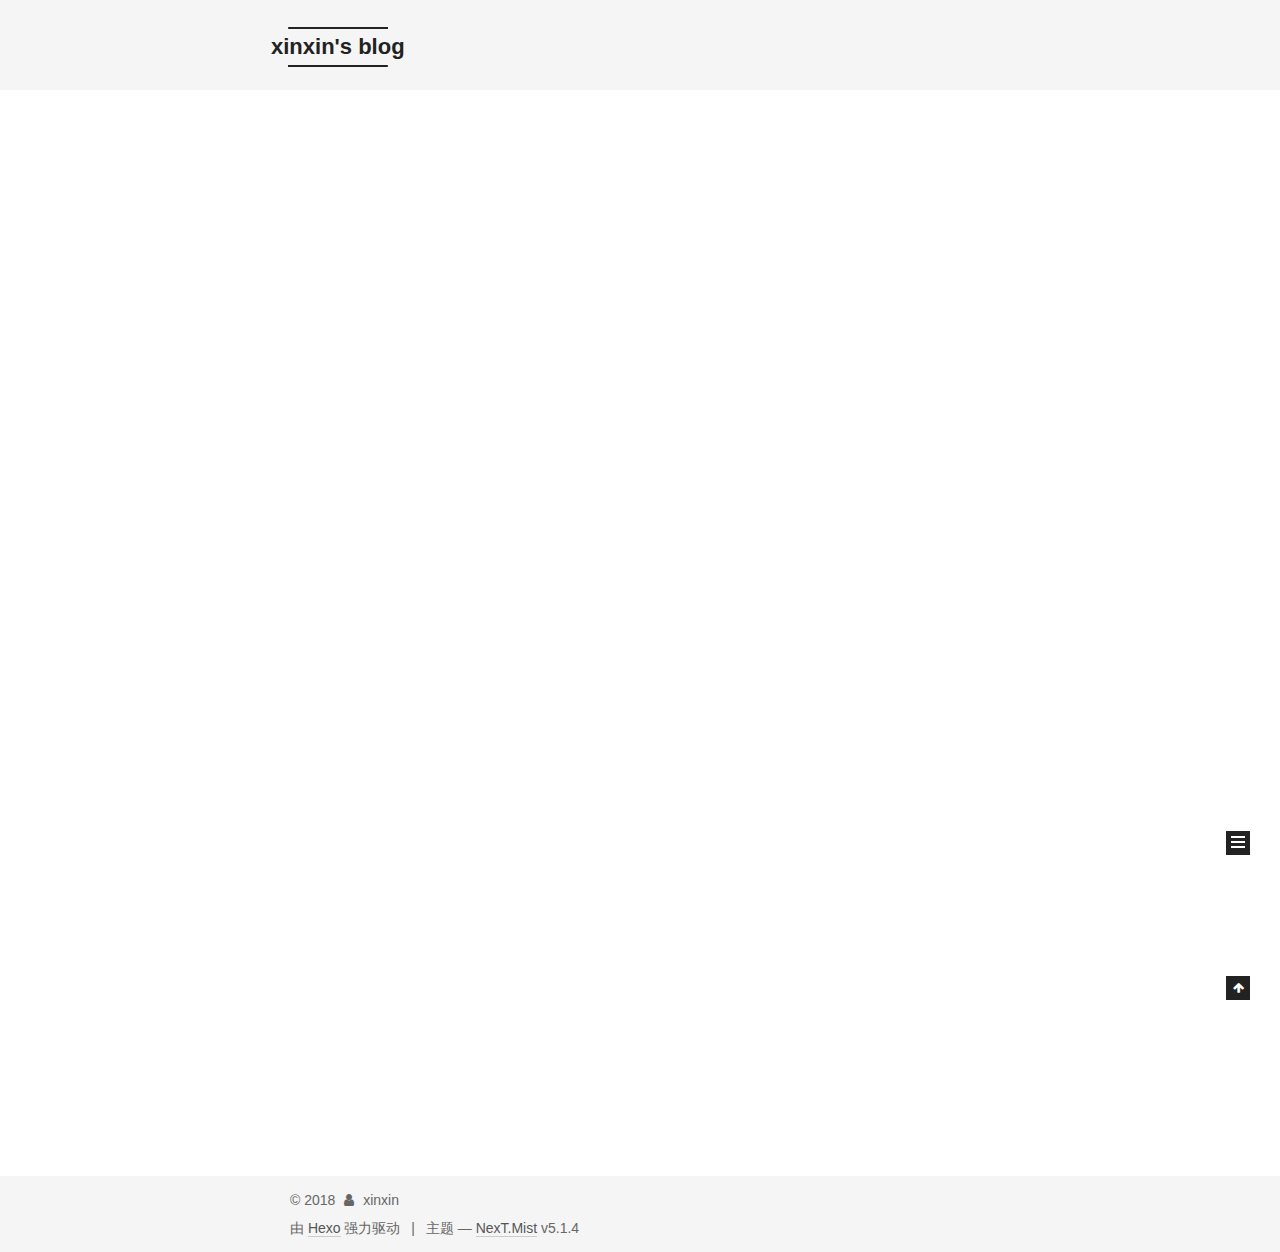
==== commit 8fe3adb9: "Site updated: 2018-10-25 16:48:48" ====
--- a/index.html
+++ b/index.html
@@ -5,7 +5,7 @@
   
 
 
-<html class="theme-next muse use-motion" lang="">
+<html class="theme-next mist use-motion" lang="zh-Hans">
 <head><meta name="generator" content="Hexo 3.8.0">
   <meta charset="UTF-8">
 <meta http-equiv="X-UA-Compatible" content="IE=edge">
@@ -83,7 +83,7 @@
 <meta property="og:title" content="xinxin&#39;s blog">
 <meta property="og:url" content="http://4inches.github.io/index.html">
 <meta property="og:site_name" content="xinxin&#39;s blog">
-<meta property="og:locale" content="default">
+<meta property="og:locale" content="zh-Hans">
 <meta name="twitter:card" content="summary">
 <meta name="twitter:title" content="xinxin&#39;s blog">
 
@@ -93,7 +93,7 @@
   var NexT = window.NexT || {};
   var CONFIG = {
     root: '/',
-    scheme: 'Muse',
+    scheme: 'Mist',
     version: '5.1.4',
     sidebar: {"position":"left","display":"post","offset":12,"b2t":false,"scrollpercent":false,"onmobile":false},
     fancybox: true,
@@ -101,7 +101,7 @@
     motion: {"enable":true,"async":false,"transition":{"post_block":"fadeIn","post_header":"slideDownIn","post_body":"slideDownIn","coll_header":"slideLeftIn","sidebar":"slideUpIn"}},
     duoshuo: {
       userId: '0',
-      author: 'Author'
+      author: '博主'
     },
     algolia: {
       applicationID: '',
@@ -133,7 +133,7 @@
 
 </head>
 
-<body itemscope="" itemtype="http://schema.org/WebPage" lang="default">
+<body itemscope="" itemtype="http://schema.org/WebPage" lang="zh-Hans">
 
   
   
@@ -182,7 +182,7 @@
             
               <i class="menu-item-icon fa fa-fw fa-home"></i> <br>
             
-            Home
+            首页
           </a>
         </li>
       
@@ -192,7 +192,7 @@
             
               <i class="menu-item-icon fa fa-fw fa-archive"></i> <br>
             
-            Archives
+            归档
           </a>
         </li>
       
@@ -258,9 +258,9 @@
                 <i class="fa fa-calendar-o"></i>
               </span>
               
-                <span class="post-meta-item-text">Posted on</span>
+                <span class="post-meta-item-text">发表于</span>
               
-              <time title="Post created" itemprop="dateCreated datePublished" datetime="2018-10-25T13:50:49+08:00">
+              <time title="创建于" itemprop="dateCreated datePublished" datetime="2018-10-25T05:50:49Z">
                 2018-10-25
               </time>
             
@@ -391,7 +391,7 @@
                 <a href="/archives/">
               
                   <span class="site-state-item-count">1</span>
-                  <span class="site-state-item-name">posts</span>
+                  <span class="site-state-item-name">日志</span>
                 </a>
               </div>
             
@@ -441,7 +441,7 @@
 </div>
 
 
-  <div class="powered-by">Powered by <a class="theme-link" target="_blank" href="https://hexo.io">Hexo</a></div>
+  <div class="powered-by">由 <a class="theme-link" target="_blank" href="https://hexo.io">Hexo</a> 强力驱动</div>
 
 
 
@@ -449,7 +449,7 @@
 
 
 
-  <div class="theme-info">Theme &mdash; <a class="theme-link" target="_blank" href="https://github.com/iissnan/hexo-theme-next">NexT.Muse</a> v5.1.4</div>
+  <div class="theme-info">主题 &mdash; <a class="theme-link" target="_blank" href="https://github.com/iissnan/hexo-theme-next">NexT.Mist</a> v5.1.4</div>
 
 
 
--- a/css/main.css
+++ b/css/main.css
@@ -226,51 +226,51 @@
   margin: 20px 0 15px;
 }
 h1 {
+  font-size: 24px;
+}
+@media (max-width: 767px) {
+  h1 {
+    font-size: 20px;
+  }
+}
+h2 {
   font-size: 22px;
 }
 @media (max-width: 767px) {
-  h1 {
+  h2 {
     font-size: 18px;
   }
 }
-h2 {
+h3 {
   font-size: 20px;
 }
 @media (max-width: 767px) {
-  h2 {
+  h3 {
     font-size: 16px;
   }
 }
-h3 {
+h4 {
   font-size: 18px;
 }
 @media (max-width: 767px) {
-  h3 {
+  h4 {
     font-size: 14px;
   }
 }
-h4 {
+h5 {
   font-size: 16px;
 }
 @media (max-width: 767px) {
-  h4 {
+  h5 {
     font-size: 12px;
   }
 }
-h5 {
+h6 {
   font-size: 14px;
 }
 @media (max-width: 767px) {
-  h5 {
+  h6 {
     font-size: 10px;
-  }
-}
-h6 {
-  font-size: 12px;
-}
-@media (max-width: 767px) {
-  h6 {
-    font-size: 8px;
   }
 }
 p {
@@ -940,8 +940,8 @@
   display: inline-block;
   padding: 0 20px;
   font-size: 14px;
-  color: #fff;
-  background: #222;
+  color: #555;
+  background: transparent;
   border: 2px solid #222;
   text-decoration: none;
   border-radius: 0;
@@ -1101,7 +1101,7 @@
 }
 .site-meta {
   margin: 0;
-  text-align: center;
+  text-align: left;
 }
 @media (max-width: 767px) {
   .site-meta {
@@ -1112,12 +1112,12 @@
   position: relative;
   display: inline-block;
   padding: 0 40px;
-  color: #fff;
+  color: #222;
   background: #222;
   border-bottom: none;
 }
 .brand:hover {
-  color: #fff;
+  color: #222;
 }
 .logo {
   display: inline-block;
@@ -1348,7 +1348,7 @@
 .posts-collapse {
   position: relative;
   z-index: 1010;
-  margin-left: 55px;
+  margin-left: 0;
 }
 .posts-collapse::after {
   content: " ";
@@ -1822,7 +1822,7 @@
   width: 4px;
   height: 4px;
   border-radius: 50%;
-  background: #93bb41;
+  background: #0a2dff;
 }
 .links-of-blogroll {
   font-size: 13px;
@@ -2585,78 +2585,322 @@
 .page-post-detail .comments {
   overflow: hidden;
 }
-@media (max-width: 767px) {
-  .header-inner,
-  .container .main-inner,
+h1,
+h2,
+h3,
+h4,
+h5,
+h6 {
+  margin: 20px 0 10px;
+}
+p {
+  margin: 0 0 25px 0;
+}
+a {
+  border-bottom-color: #ccc;
+}
+hr {
+  margin: 20px 0;
+  height: 2px;
+}
+.main-inner {
+  margin-top: 80px;
+}
+.header {
+  background: #f5f5f5;
+}
+.header-inner {
+  padding: 25px 0 20px;
+}
+.header-inner:before,
+.header-inner:after {
+  content: " ";
+  display: table;
+}
+.header-inner:after {
+  clear: both;
+}
+@media (max-width: 767px) {
+  .header-inner {
+    width: auto;
+    margin-bottom: 50px;
+    padding: 10px;
+  }
+}
+.site-meta {
+  float: left;
+  margin-left: -20px;
+  line-height: normal;
+}
+@media (max-width: 767px) {
+  .site-meta {
+    margin-left: 10px;
+  }
+}
+.site-meta .brand {
+  padding: 2px 1px;
+  background: none;
+}
+@media (max-width: 767px) {
+  .site-meta .brand {
+    display: block;
+  }
+}
+.site-meta .logo {
+  display: none;
+}
+.site-meta .site-title {
+  font-size: 22px;
+  font-weight: bolder;
+}
+@media (max-width: 767px) {
+  .site-meta .site-title {
+    line-height: 34px;
+  }
+}
+.logo-line-before,
+.logo-line-after {
+  display: block;
+  overflow: hidden;
+  margin: 0 auto;
+  width: 75%;
+}
+@media (max-width: 767px) {
+  .logo-line-before,
+  .logo-line-after {
+    display: none;
+  }
+}
+.logo-line-before i,
+.logo-line-after i {
+  position: relative;
+  display: block;
+  height: 2px;
+  background: #222;
+}
+@media (max-width: 767px) {
+  .logo-line-before i,
+  .logo-line-after i {
+    height: 3px;
+  }
+}
+.use-motion .logo-line-before i {
+  left: -100%;
+}
+.use-motion .logo-line-after i {
+  right: -100%;
+}
+.site-subtitle {
+  display: none;
+}
+.site-nav-toggle {
+  position: static;
+  float: right;
+}
+.menu {
+  float: right;
+  margin: 8px 0 0 0;
+}
+@media (max-width: 767px) {
+  .menu {
+    margin: 20px 0 0 0;
+    padding: 0;
+  }
+}
+.menu br {
+  display: none;
+}
+.menu .menu-item {
+  margin: 0;
+}
+@media (max-width: 767px) {
+  .menu .menu-item {
+    display: block;
+  }
+}
+.menu .menu-item a {
+  padding: 0 10px;
+  background: none;
+  border: none;
+  border-radius: 2px;
+  transition-property: background;
+}
+@media (max-width: 767px) {
+  .menu .menu-item a {
+    text-align: left;
+  }
+}
+.menu .menu-item a:hover {
+  background: #e1e1e1;
+}
+.menu a::before {
+  display: none;
+}
+@media (max-width: 767px) {
+  .menu a::before {
+    display: block;
+  }
+}
+@media (max-width: 767px) {
+  .menu {
+    float: none;
+  }
+}
+.site-search form {
+  display: none;
+}
+.posts-expand {
+  padding-top: 0;
+}
+.posts-expand .post-title,
+.posts-expand .post-meta {
+  text-align: left;
+}
+@media (max-width: 767px) {
+  .posts-expand .post-title,
+  .posts-expand .post-meta {
+    text-align: center;
+  }
+}
+.posts-expand .post-eof {
+  display: none;
+}
+.posts-expand .post {
+  margin-top: 120px;
+}
+.posts-expand .post:first-child {
+  margin-top: 0;
+}
+.posts-expand .post-meta {
+  margin-top: 5px;
+  margin-bottom: 20px;
+}
+.posts-expand .post-title {
+  position: relative;
+  font-size: 26px;
+  font-weight: 400;
+}
+@media (max-width: 767px) {
+  .posts-expand .post-title {
+    font-size: 22px;
+  }
+}
+@media (min-width: 1600px) {
+  .posts-expand .post-title {
+    font-size: 26px;
+  }
+}
+.posts-expand .post-title:hover:before {
+  background: #222;
+}
+@media (max-width: 767px) {
+  .posts-expand .post-body {
+    font-size: 12px;
+  }
+}
+.posts-expand .post-body img {
+  margin: 0;
+}
+.posts-expand .post-tags {
+  text-align: left;
+}
+.posts-expand .post-tags a {
+  padding: 1px 5px;
+  background: #f5f5f5;
+  border-bottom: none;
+}
+.posts-expand .post-tags a:hover {
+  background: #ccc;
+}
+.posts-expand .post-nav {
+  margin-top: 40px;
+}
+.post-button {
+  margin-top: 20px;
+  text-align: left;
+}
+.post-button a {
+  padding: 0;
+  font-size: 14px;
+  background: none;
+  border: none;
+  border-bottom: 2px solid #666;
+  transition-property: border;
+}
+@media (max-width: 767px) {
+  .post-button a {
+    font-size: 12px;
+  }
+}
+@media (min-width: 1600px) {
+  .post-button a {
+    font-size: 16px;
+  }
+}
+.post-button a:hover {
+  border-bottom-color: #222;
+}
+.links-of-blogroll-inline .links-of-blogroll-item {
+  display: inline-block;
+}
+.btn {
+  padding: 0 10px;
+  border-width: 2px;
+  border-radius: 0;
+}
+.headband {
+  display: none;
+}
+.site-search {
+  position: relative;
+  float: right;
+  margin-top: 5px;
+  padding-top: 3px;
+}
+@media (max-width: 767px) {
+  .site-search {
+    float: none;
+    padding: 0 10px;
+  }
+}
+@media (max-width: 767px) {
+  .container .main-inner {
+    width: auto;
+  }
+}
+.page-post-detail .post-title,
+.page-post-detail .post-meta {
+  text-align: center;
+}
+.page-post-detail .post-title:before {
+  display: none;
+}
+.page-post-detail .post-meta {
+  margin-bottom: 60px;
+}
+.pagination {
+  margin: 120px 0 0;
+  text-align: left;
+}
+@media (max-width: 767px) {
+  .pagination {
+    margin: 80px 10px 0;
+    text-align: center;
+  }
+}
+.footer {
+  margin-top: 80px;
+  padding: 10px 0;
+  background: #f5f5f5;
+  color: #666;
+}
+.footer-inner {
+  margin: 0 auto;
+  text-align: left;
+}
+@media (max-width: 767px) {
   .footer-inner {
     width: auto;
-  }
-}
-embed {
-  display: block;
-  margin: 0px auto 25px auto;
-}
-.custom-logo .site-meta-headline {
-  text-align: center;
-}
-.custom-logo .brand {
-  background: none;
-}
-.custom-logo .site-title {
-  margin: 10px auto 0;
-  font-size: 24px;
-  color: #222;
-}
-.custom-logo .site-title a {
-  border: none;
-}
-.custom-logo-image {
-  margin: 0 auto;
-  padding: 5px;
-  max-width: 150px;
-  background: #fff;
-}
-@media (max-width: 767px) {
-  .site-nav {
-    position: absolute;
-    left: 0;
-    top: 52px;
-    margin: 0;
-    width: 100%;
-    padding: 0;
-    background: #fff;
-    border-bottom: 1px solid #ddd;
-    z-index: 1030;
-  }
-}
-@media (max-width: 767px) {
-  .menu {
-    text-align: left;
-  }
-}
-@media (max-width: 767px) {
-  .menu .menu-item {
-    display: block;
-    margin: 0 10px;
-    vertical-align: top;
-  }
-}
-@media (max-width: 767px) {
-  .menu .menu-item br {
-    display: none;
-  }
-}
-@media (max-width: 767px) {
-  .menu .menu-item a {
-    padding: 5px 10px;
-  }
-}
-.menu .menu-item .fa {
-  margin-right: 0;
-}
-.site-search form {
-  display: none;
-}
-.links-of-blogroll-inline .links-of-blogroll-item {
-  display: inline-block;
-}
+    text-align: center;
+  }
+}
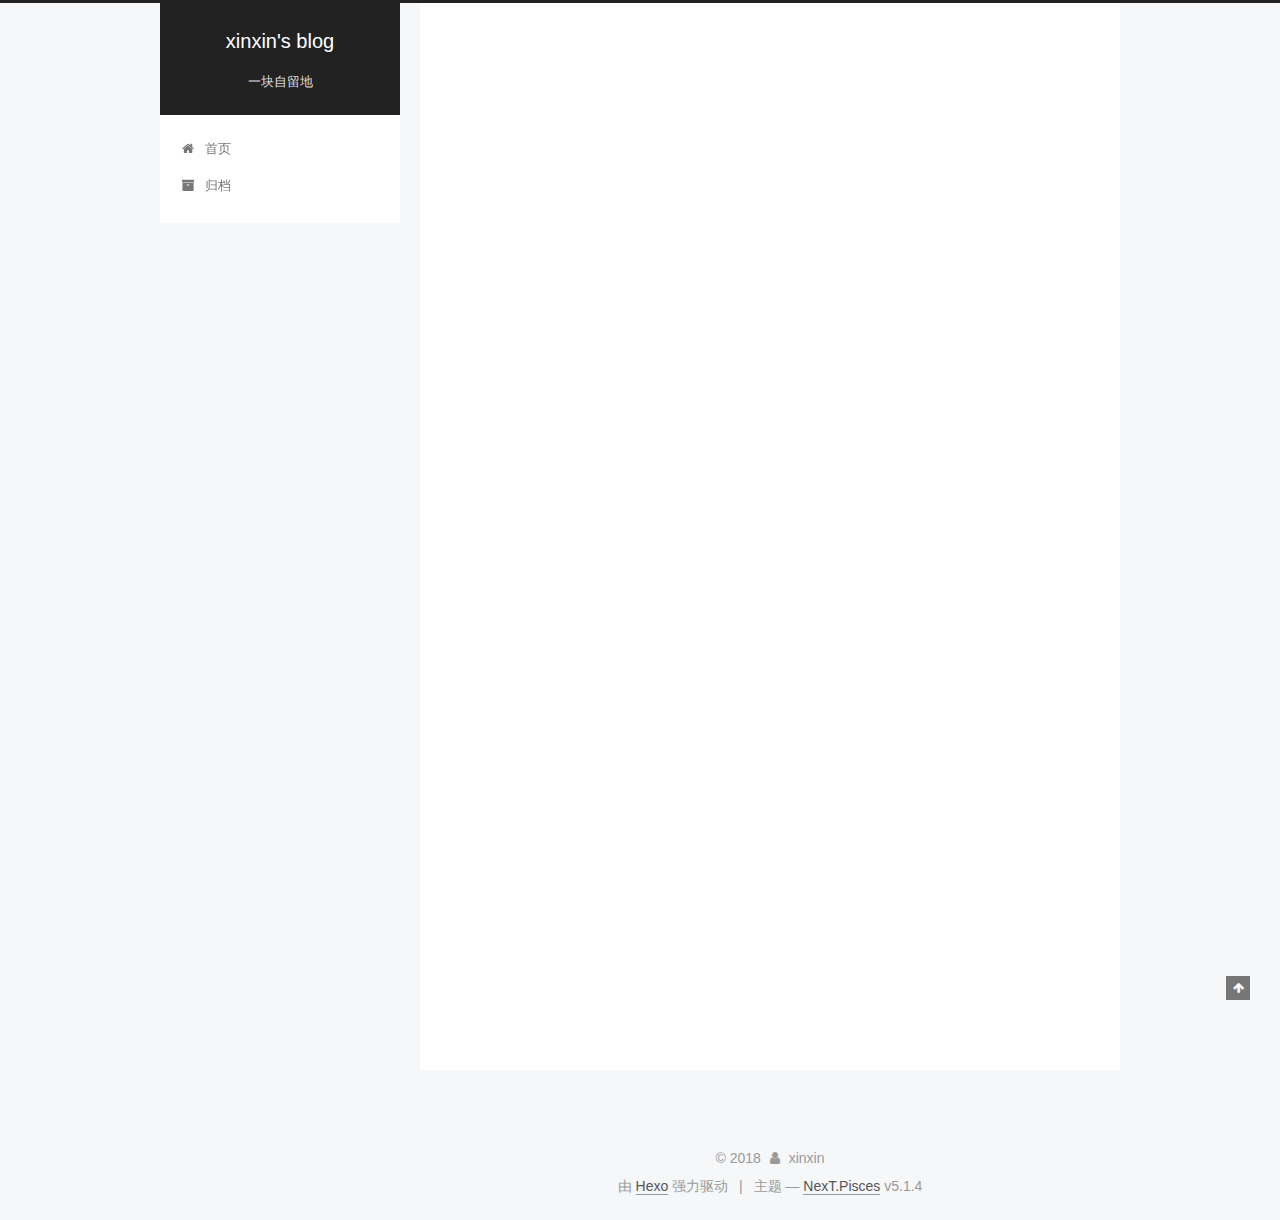
==== commit 8f1d7196: "Site updated: 2018-10-25 16:51:06" ====
--- a/index.html
+++ b/index.html
@@ -5,7 +5,7 @@
   
 
 
-<html class="theme-next mist use-motion" lang="zh-Hans">
+<html class="theme-next pisces use-motion" lang="zh-Hans">
 <head><meta name="generator" content="Hexo 3.8.0">
   <meta charset="UTF-8">
 <meta http-equiv="X-UA-Compatible" content="IE=edge">
@@ -93,7 +93,7 @@
   var NexT = window.NexT || {};
   var CONFIG = {
     root: '/',
-    scheme: 'Mist',
+    scheme: 'Pisces',
     version: '5.1.4',
     sidebar: {"position":"left","display":"post","offset":12,"b2t":false,"scrollpercent":false,"onmobile":false},
     fancybox: true,
@@ -449,7 +449,7 @@
 
 
 
-  <div class="theme-info">主题 &mdash; <a class="theme-link" target="_blank" href="https://github.com/iissnan/hexo-theme-next">NexT.Mist</a> v5.1.4</div>
+  <div class="theme-info">主题 &mdash; <a class="theme-link" target="_blank" href="https://github.com/iissnan/hexo-theme-next">NexT.Pisces</a> v5.1.4</div>
 
 
 
@@ -549,6 +549,13 @@
   
   
 
+
+  <script type="text/javascript" src="/js/src/affix.js?v=5.1.4"></script>
+
+  <script type="text/javascript" src="/js/src/schemes/pisces.js?v=5.1.4"></script>
+
+
+
   
 
   
--- a/css/main.css
+++ b/css/main.css
@@ -189,7 +189,7 @@
   font-size: 14px;
   line-height: 2;
   color: #555;
-  background: #fff;
+  background: #f5f7f9;
 }
 @media (max-width: 767px) {
   body {
@@ -226,51 +226,51 @@
   margin: 20px 0 15px;
 }
 h1 {
-  font-size: 24px;
+  font-size: 22px;
 }
 @media (max-width: 767px) {
   h1 {
-    font-size: 20px;
+    font-size: 18px;
   }
 }
 h2 {
-  font-size: 22px;
+  font-size: 20px;
 }
 @media (max-width: 767px) {
   h2 {
-    font-size: 18px;
+    font-size: 16px;
   }
 }
 h3 {
-  font-size: 20px;
+  font-size: 18px;
 }
 @media (max-width: 767px) {
   h3 {
-    font-size: 16px;
+    font-size: 14px;
   }
 }
 h4 {
-  font-size: 18px;
+  font-size: 16px;
 }
 @media (max-width: 767px) {
   h4 {
-    font-size: 14px;
+    font-size: 12px;
   }
 }
 h5 {
-  font-size: 16px;
+  font-size: 14px;
 }
 @media (max-width: 767px) {
   h5 {
-    font-size: 12px;
+    font-size: 10px;
   }
 }
 h6 {
-  font-size: 14px;
+  font-size: 12px;
 }
 @media (max-width: 767px) {
   h6 {
-    font-size: 10px;
+    font-size: 8px;
   }
 }
 p {
@@ -653,8 +653,8 @@
 @media (min-width: 992px) {
   .full-image.full-image.full-image.full-image {
     max-width: none;
-    width: 110%;
-    margin: 25px -5%;
+    width: 118%;
+    margin: 0 -9%;
   }
 }
 .blockquote-center,
@@ -941,10 +941,10 @@
   padding: 0 20px;
   font-size: 14px;
   color: #555;
-  background: transparent;
-  border: 2px solid #222;
+  background: #fff;
+  border: 2px solid #555;
   text-decoration: none;
-  border-radius: 0;
+  border-radius: 2px;
   transition-property: background-color;
   transition-duration: 0.2s;
   transition-timing-function: ease-in-out;
@@ -953,8 +953,8 @@
 }
 .btn:hover {
   border-color: #222;
-  color: #222;
-  background: #fff;
+  color: #fff;
+  background: #222;
 }
 .btn +.btn {
   margin: 0 0 8px 8px;
@@ -1066,7 +1066,7 @@
   width: 24px;
   background: #222;
   font-size: 12px;
-  opacity: 1;
+  opacity: 0.6;
   color: #fff;
   cursor: pointer;
   text-align: center;
@@ -1087,7 +1087,7 @@
   }
 }
 .back-to-top.back-to-top-on {
-  bottom: 19px;
+  bottom: 30px;
 }
 .header {
   background: transparent;
@@ -1101,7 +1101,7 @@
 }
 .site-meta {
   margin: 0;
-  text-align: left;
+  text-align: center;
 }
 @media (max-width: 767px) {
   .site-meta {
@@ -1112,12 +1112,12 @@
   position: relative;
   display: inline-block;
   padding: 0 40px;
-  color: #222;
+  color: #fff;
   background: #222;
   border-bottom: none;
 }
 .brand:hover {
-  color: #222;
+  color: #fff;
 }
 .logo {
   display: inline-block;
@@ -1136,7 +1136,7 @@
 .site-subtitle {
   margin-top: 10px;
   font-size: 13px;
-  color: #999;
+  color: #ddd;
 }
 .use-motion .brand {
   opacity: 0;
@@ -1209,7 +1209,8 @@
   transition-timing-function: ease-in-out;
   transition-delay: 0s;
 }
-.menu .menu-item a:hover {
+.menu .menu-item a:hover,
+.menu-item-active a {
   border-bottom-color: #222;
 }
 .menu .menu-item .fa {
@@ -1348,7 +1349,7 @@
 .posts-collapse {
   position: relative;
   z-index: 1010;
-  margin-left: 0;
+  margin-left: 55px;
 }
 .posts-collapse::after {
   content: " ";
@@ -1738,20 +1739,20 @@
   display: block;
   margin: 0 auto;
   padding: 2px;
-  max-width: 96px;
+  max-width: 120px;
   height: auto;
-  border: 2px solid #333;
+  border: 1px solid #eee;
 }
 .site-author-name {
-  margin: 5px 0 0;
+  margin: 0;
   text-align: center;
-  color: #f5f5f5;
-  font-weight: normal;
+  color: #222;
+  font-weight: 600;
 }
 .site-description {
-  margin-top: 5px;
+  margin-top: 0;
   text-align: center;
-  font-size: 14px;
+  font-size: 13px;
   color: #999;
 }
 .site-state {
@@ -1763,7 +1764,7 @@
 .site-state-item {
   display: inline-block;
   padding: 0 15px;
-  border-left: 1px solid #333;
+  border-left: 1px solid #eee;
 }
 .site-state-item:first-child {
   border-left: none;
@@ -1776,11 +1777,11 @@
   text-align: center;
   color: inherit;
   font-weight: 600;
-  font-size: 18px;
+  font-size: 16px;
 }
 .site-state-item-name {
   font-size: 13px;
-  color: inherit;
+  color: #999;
 }
 .feed-link {
   margin-top: 20px;
@@ -1822,7 +1823,7 @@
   width: 4px;
   height: 4px;
   border-radius: 50%;
-  background: #0a2dff;
+  background: #1cb92e;
 }
 .links-of-blogroll {
   font-size: 13px;
@@ -1860,7 +1861,7 @@
   color: #555;
 }
 .sidebar-nav li:hover {
-  color: #f5f5f5;
+  color: #fc6423;
 }
 .page-post-detail .sidebar-nav-toc {
   padding: 0 5px;
@@ -1869,11 +1870,11 @@
   margin-left: 10px;
 }
 .sidebar-nav .sidebar-nav-active {
-  color: #87daff;
-  border-bottom-color: #87daff;
+  color: #fc6423;
+  border-bottom-color: #fc6423;
 }
 .sidebar-nav .sidebar-nav-active:hover {
-  color: #87daff;
+  color: #fc6423;
 }
 .sidebar-panel {
   display: none;
@@ -1906,12 +1907,12 @@
   transition-timing-function: ease-in-out;
   transition-delay: 0s;
   transition-property: all;
-  color: #999;
-  border-bottom-color: #555;
+  color: #666;
+  border-bottom-color: #ccc;
 }
 .post-toc ol a:hover {
-  color: #ccc;
-  border-bottom-color: #ccc;
+  color: #000;
+  border-bottom-color: #000;
 }
 .post-toc .nav-item {
   overflow: hidden;
@@ -1933,14 +1934,14 @@
   display: block;
 }
 .post-toc .nav .active > a {
-  color: #87daff;
-  border-bottom-color: #87daff;
+  color: #fc6423;
+  border-bottom-color: #fc6423;
 }
 .post-toc .nav .active-current > a {
-  color: #87daff;
+  color: #fc6423;
 }
 .post-toc .nav .active-current > a:hover {
-  color: #87daff;
+  color: #fc6423;
 }
 .footer {
   font-size: 14px;
@@ -2345,6 +2346,16 @@
   transform: translate(-50%, -50%);
   color: #ccc;
 }
+@media (min-width: 768px) and (max-width: 991px) {
+  .busuanzi-count {
+    width: auto;
+  }
+}
+@media (max-width: 767px) {
+  .busuanzi-count {
+    width: auto;
+  }
+}
 .site-uv,
 .site-pv,
 .page-pv {
@@ -2580,327 +2591,403 @@
   }
 }
 .page-post-detail .sidebar-toggle-line {
-  background: #87daff;
+  background: #fc6423;
 }
 .page-post-detail .comments {
   overflow: hidden;
 }
-h1,
-h2,
-h3,
-h4,
-h5,
-h6 {
-  margin: 20px 0 10px;
-}
-p {
-  margin: 0 0 25px 0;
-}
-a {
-  border-bottom-color: #ccc;
-}
-hr {
-  margin: 20px 0;
-  height: 2px;
-}
-.main-inner {
-  margin-top: 80px;
-}
 .header {
-  background: #f5f5f5;
+  position: relative;
+  margin: 0 auto;
+  width: 960px;
+}
+@media (min-width: 768px) and (max-width: 991px) {
+  .header {
+    width: auto;
+  }
+}
+@media (max-width: 767px) {
+  .header {
+    width: auto;
+  }
 }
 .header-inner {
-  padding: 25px 0 20px;
-}
-.header-inner:before,
-.header-inner:after {
+  position: absolute;
+  top: 0;
+  overflow: hidden;
+  padding: 0;
+  width: 240px;
+  background: #fff;
+  box-shadow: initial;
+  border-radius: initial;
+}
+@media (min-width: 1600px) {
+  .container .header-inner {
+    width: 240px;
+  }
+}
+@media (min-width: 768px) and (max-width: 991px) {
+  .header-inner {
+    position: relative;
+    width: auto;
+    border-radius: initial;
+  }
+}
+@media (max-width: 767px) {
+  .header-inner {
+    position: relative;
+    width: auto;
+    border-radius: initial;
+  }
+}
+.main:before,
+.main:after {
   content: " ";
   display: table;
 }
-.header-inner:after {
+.main:after {
   clear: both;
 }
-@media (max-width: 767px) {
-  .header-inner {
+@media (min-width: 768px) and (max-width: 991px) {
+  .main {
+    padding-bottom: 100px;
+  }
+}
+@media (max-width: 767px) {
+  .main {
+    padding-bottom: 100px;
+  }
+}
+.container .main-inner {
+  width: 960px;
+}
+@media (min-width: 768px) and (max-width: 991px) {
+  .container .main-inner {
     width: auto;
-    margin-bottom: 50px;
-    padding: 10px;
-  }
+  }
+}
+@media (max-width: 767px) {
+  .container .main-inner {
+    width: auto;
+  }
+}
+.content-wrap {
+  float: right;
+  box-sizing: border-box;
+  padding: 40px;
+  width: 700px;
+  background: #fff;
+  min-height: 700px;
+  box-shadow: initial;
+  border-radius: initial;
+}
+@media (min-width: 768px) and (max-width: 991px) {
+  .content-wrap {
+    width: 100%;
+    padding: 20px;
+    border-radius: initial;
+  }
+}
+@media (max-width: 767px) {
+  .content-wrap {
+    width: 100%;
+    padding: 20px;
+    min-height: auto;
+    border-radius: initial;
+  }
+}
+.sidebar {
+  position: static;
+  float: left;
+  margin-top: 300px;
+  width: 240px;
+  background: #f5f7f9;
+  box-shadow: none;
+}
+@media (min-width: 768px) and (max-width: 991px) {
+  .sidebar {
+    display: none;
+  }
+}
+@media (max-width: 767px) {
+  .sidebar {
+    display: none;
+  }
+}
+.sidebar-toggle {
+  display: none;
+}
+.footer-inner {
+  width: 960px;
+  padding-left: 260px;
+}
+@media (min-width: 768px) and (max-width: 991px) {
+  .footer-inner {
+    width: auto;
+    padding-left: 0 !important;
+    padding-right: 0 !important;
+  }
+}
+@media (max-width: 767px) {
+  .footer-inner {
+    width: auto;
+    padding-left: 0 !important;
+    padding-right: 0 !important;
+  }
+}
+.sidebar-position-right .header-inner {
+  right: 0;
+}
+.sidebar-position-right .content-wrap {
+  float: left;
+}
+.sidebar-position-right .sidebar {
+  float: right;
+}
+.sidebar-position-right .footer-inner {
+  padding-left: 0;
+  padding-right: 260px;
+}
+.site-brand-wrapper {
+  position: relative;
 }
 .site-meta {
-  float: left;
-  margin-left: -20px;
-  line-height: normal;
-}
-@media (max-width: 767px) {
+  padding: 20px 0;
+  color: #fff;
+  background: #222;
+}
+@media (min-width: 768px) and (max-width: 991px) {
   .site-meta {
-    margin-left: 10px;
-  }
-}
-.site-meta .brand {
-  padding: 2px 1px;
+    box-shadow: 0 0 16px rgba(0,0,0,0.5);
+  }
+}
+@media (max-width: 767px) {
+  .site-meta {
+    box-shadow: 0 0 16px rgba(0,0,0,0.5);
+  }
+}
+.brand {
+  padding: 0;
   background: none;
 }
-@media (max-width: 767px) {
-  .site-meta .brand {
-    display: block;
-  }
-}
-.site-meta .logo {
-  display: none;
-}
-.site-meta .site-title {
-  font-size: 22px;
-  font-weight: bolder;
-}
-@media (max-width: 767px) {
-  .site-meta .site-title {
-    line-height: 34px;
-  }
-}
-.logo-line-before,
-.logo-line-after {
-  display: block;
-  overflow: hidden;
-  margin: 0 auto;
-  width: 75%;
-}
-@media (max-width: 767px) {
-  .logo-line-before,
-  .logo-line-after {
-    display: none;
-  }
-}
-.logo-line-before i,
-.logo-line-after i {
-  position: relative;
-  display: block;
-  height: 2px;
-  background: #222;
-}
-@media (max-width: 767px) {
-  .logo-line-before i,
-  .logo-line-after i {
-    height: 3px;
-  }
-}
-.use-motion .logo-line-before i {
-  left: -100%;
-}
-.use-motion .logo-line-after i {
-  right: -100%;
+.brand:hover {
+  color: #fff;
 }
 .site-subtitle {
-  display: none;
-}
-.site-nav-toggle {
-  position: static;
-  float: right;
-}
-.menu {
-  float: right;
-  margin: 8px 0 0 0;
-}
-@media (max-width: 767px) {
-  .menu {
-    margin: 20px 0 0 0;
-    padding: 0;
-  }
-}
-.menu br {
-  display: none;
-}
-.menu .menu-item {
-  margin: 0;
-}
-@media (max-width: 767px) {
-  .menu .menu-item {
-    display: block;
-  }
-}
-.menu .menu-item a {
-  padding: 0 10px;
-  background: none;
-  border: none;
-  border-radius: 2px;
-  transition-property: background;
-}
-@media (max-width: 767px) {
-  .menu .menu-item a {
-    text-align: left;
-  }
-}
-.menu .menu-item a:hover {
-  background: #e1e1e1;
-}
-.menu a::before {
-  display: none;
-}
-@media (max-width: 767px) {
-  .menu a::before {
-    display: block;
-  }
-}
-@media (max-width: 767px) {
-  .menu {
-    float: none;
-  }
+  margin: 10px 10px 0;
+  font-weight: initial;
 }
 .site-search form {
   display: none;
 }
-.posts-expand {
-  padding-top: 0;
-}
-.posts-expand .post-title,
-.posts-expand .post-meta {
+.site-nav {
+  border-top: none;
+}
+@media (min-width: 768px) and (max-width: 991px) {
+  .site-nav {
+    display: none !important;
+  }
+}
+@media (min-width: 768px) and (max-width: 991px) {
+  .site-nav-on {
+    display: block !important;
+  }
+}
+.menu .menu-item {
+  display: block;
+  margin: 0;
+}
+.menu .menu-item a {
+  position: relative;
+  box-sizing: border-box;
+  padding: 5px 20px;
   text-align: left;
-}
-@media (max-width: 767px) {
-  .posts-expand .post-title,
-  .posts-expand .post-meta {
-    text-align: center;
-  }
-}
-.posts-expand .post-eof {
+  line-height: inherit;
+  transition-property: background-color;
+  transition-duration: 0.2s;
+  transition-timing-function: ease-in-out;
+  transition-delay: 0s;
+}
+.menu .menu-item a:hover,
+.menu-item-active a {
+  background: #f9f9f9;
+  border-bottom-color: #fff;
+}
+.menu .menu-item br {
   display: none;
 }
-.posts-expand .post {
-  margin-top: 120px;
-}
-.posts-expand .post:first-child {
+.menu-item-active a:after {
+  content: " ";
+  position: absolute;
+  top: 50%;
+  margin-top: -3px;
+  right: 15px;
+  width: 6px;
+  height: 6px;
+  border-radius: 50%;
+  background-color: #bbb;
+}
+.btn-bar {
+  background-color: #fff;
+}
+.site-nav-toggle {
+  left: 20px;
+  top: 50%;
+  -webkit-transform: translateY(-50%);
+  -webkit-transform: translateY(-50%);
+  -moz-transform: translateY(-50%);
+  -ms-transform: translateY(-50%);
+  -o-transform: translateY(-50%);
+  transform: translateY(-50%);
+}
+@media (min-width: 768px) and (max-width: 991px) {
+  .site-nav-toggle {
+    display: block;
+  }
+}
+.use-motion .sidebar .motion-element {
+  opacity: 1;
+}
+.sidebar {
+  margin-left: -100%;
+  right: auto;
+  bottom: auto;
+  -webkit-transform: none;
+}
+.sidebar-inner {
+  box-sizing: border-box;
+  width: 240px;
+  color: #555;
+  background: #fff;
+  box-shadow: initial;
+  border-radius: initial;
+  opacity: 0;
+}
+.sidebar-inner.affix {
+  position: fixed;
+  top: 12px;
+}
+.sidebar-inner.affix-bottom {
+  position: absolute;
+}
+.site-overview {
+  text-align: left;
+}
+.site-author:before,
+.site-author:after {
+  content: " ";
+  display: table;
+}
+.site-author:after {
+  clear: both;
+}
+.sidebar a {
+  color: #555;
+}
+.sidebar a:hover {
+  color: #222;
+}
+.site-state-item {
+  padding: 0 10px;
+}
+.links-of-author-item a:before {
+  display: none;
+}
+.links-of-author-item a {
+  border-bottom: none;
+  text-decoration: underline;
+}
+.feed-link {
+  border-top: 1px dotted #ccc;
+  border-bottom: 1px dotted #ccc;
+  text-align: center;
+}
+.feed-link a {
+  display: block;
+  color: #fc6423;
+  border: none;
+}
+.feed-link a:hover {
+  background: none;
+  color: #e34603;
+}
+.feed-link a:hover i {
+  color: #e34603;
+}
+.links-of-author {
+  display: flex;
+  flex-wrap: wrap;
+  justify-content: center;
+}
+.links-of-author-item {
+  margin: 5px 0 0;
+  width: 50%;
+}
+.links-of-author-item a {
+  max-width: 216px;
+  box-sizing: border-box;
+  display: inline-block;
+  margin-right: 0;
+  margin-bottom: 0;
+  padding: 0 5px;
+  overflow: hidden;
+  white-space: nowrap;
+  text-overflow: ellipsis;
+}
+.links-of-author-item a {
+  display: block;
+  text-decoration: none;
+}
+.links-of-author-item a:hover {
+  border-radius: 4px;
+  background: #eee;
+}
+.links-of-author-item .fa {
+  margin-right: 2px;
+  font-size: 16px;
+}
+.links-of-author-item .fa-globe {
+  font-size: 15px;
+}
+.links-of-blogroll {
+  text-align: center;
+  margin-top: 20px;
+  padding: 3px 0 0;
+  border-top: 1px dotted #ccc;
+}
+.links-of-blogroll-title {
   margin-top: 0;
 }
-.posts-expand .post-meta {
-  margin-top: 5px;
-  margin-bottom: 20px;
-}
-.posts-expand .post-title {
-  position: relative;
-  font-size: 26px;
-  font-weight: 400;
-}
-@media (max-width: 767px) {
-  .posts-expand .post-title {
-    font-size: 22px;
-  }
-}
-@media (min-width: 1600px) {
-  .posts-expand .post-title {
-    font-size: 26px;
-  }
-}
-.posts-expand .post-title:hover:before {
-  background: #222;
-}
-@media (max-width: 767px) {
-  .posts-expand .post-body {
-    font-size: 12px;
-  }
-}
-.posts-expand .post-body img {
-  margin: 0;
-}
-.posts-expand .post-tags {
-  text-align: left;
-}
-.posts-expand .post-tags a {
-  padding: 1px 5px;
-  background: #f5f5f5;
-  border-bottom: none;
-}
-.posts-expand .post-tags a:hover {
-  background: #ccc;
-}
-.posts-expand .post-nav {
-  margin-top: 40px;
-}
-.post-button {
-  margin-top: 20px;
-  text-align: left;
-}
-.post-button a {
+.links-of-blogroll-item {
   padding: 0;
-  font-size: 14px;
-  background: none;
-  border: none;
-  border-bottom: 2px solid #666;
-  transition-property: border;
-}
-@media (max-width: 767px) {
-  .post-button a {
-    font-size: 12px;
-  }
-}
-@media (min-width: 1600px) {
-  .post-button a {
-    font-size: 16px;
-  }
-}
-.post-button a:hover {
-  border-bottom-color: #222;
+}
+.links-of-blogroll-inline:before,
+.links-of-blogroll-inline:after {
+  content: " ";
+  display: table;
+}
+.links-of-blogroll-inline:after {
+  clear: both;
 }
 .links-of-blogroll-inline .links-of-blogroll-item {
-  display: inline-block;
-}
-.btn {
-  padding: 0 10px;
-  border-width: 2px;
-  border-radius: 0;
-}
-.headband {
-  display: none;
-}
-.site-search {
-  position: relative;
-  float: right;
-  margin-top: 5px;
-  padding-top: 3px;
-}
-@media (max-width: 767px) {
-  .site-search {
-    float: none;
-    padding: 0 10px;
-  }
-}
-@media (max-width: 767px) {
-  .container .main-inner {
-    width: auto;
-  }
-}
-.page-post-detail .post-title,
-.page-post-detail .post-meta {
-  text-align: center;
-}
-.page-post-detail .post-title:before {
-  display: none;
-}
-.page-post-detail .post-meta {
-  margin-bottom: 60px;
-}
-.pagination {
-  margin: 120px 0 0;
-  text-align: left;
-}
-@media (max-width: 767px) {
-  .pagination {
-    margin: 80px 10px 0;
-    text-align: center;
-  }
-}
-.footer {
-  margin-top: 80px;
-  padding: 10px 0;
-  background: #f5f5f5;
-  color: #666;
-}
-.footer-inner {
-  margin: 0 auto;
-  text-align: left;
-}
-@media (max-width: 767px) {
-  .footer-inner {
-    width: auto;
-    text-align: center;
-  }
-}
+  margin: 5px 0 0;
+  width: 50%;
+  display: inline-block;
+  width: unset;
+}
+.links-of-blogroll-inline .links-of-blogroll-item a {
+  max-width: 216px;
+  box-sizing: border-box;
+  display: inline-block;
+  margin-right: 0;
+  margin-bottom: 0;
+  padding: 0 5px;
+  overflow: hidden;
+  white-space: nowrap;
+  text-overflow: ellipsis;
+}
+@media (max-width: 767px) {
+  .post-body {
+    text-align: justify;
+  }
+}
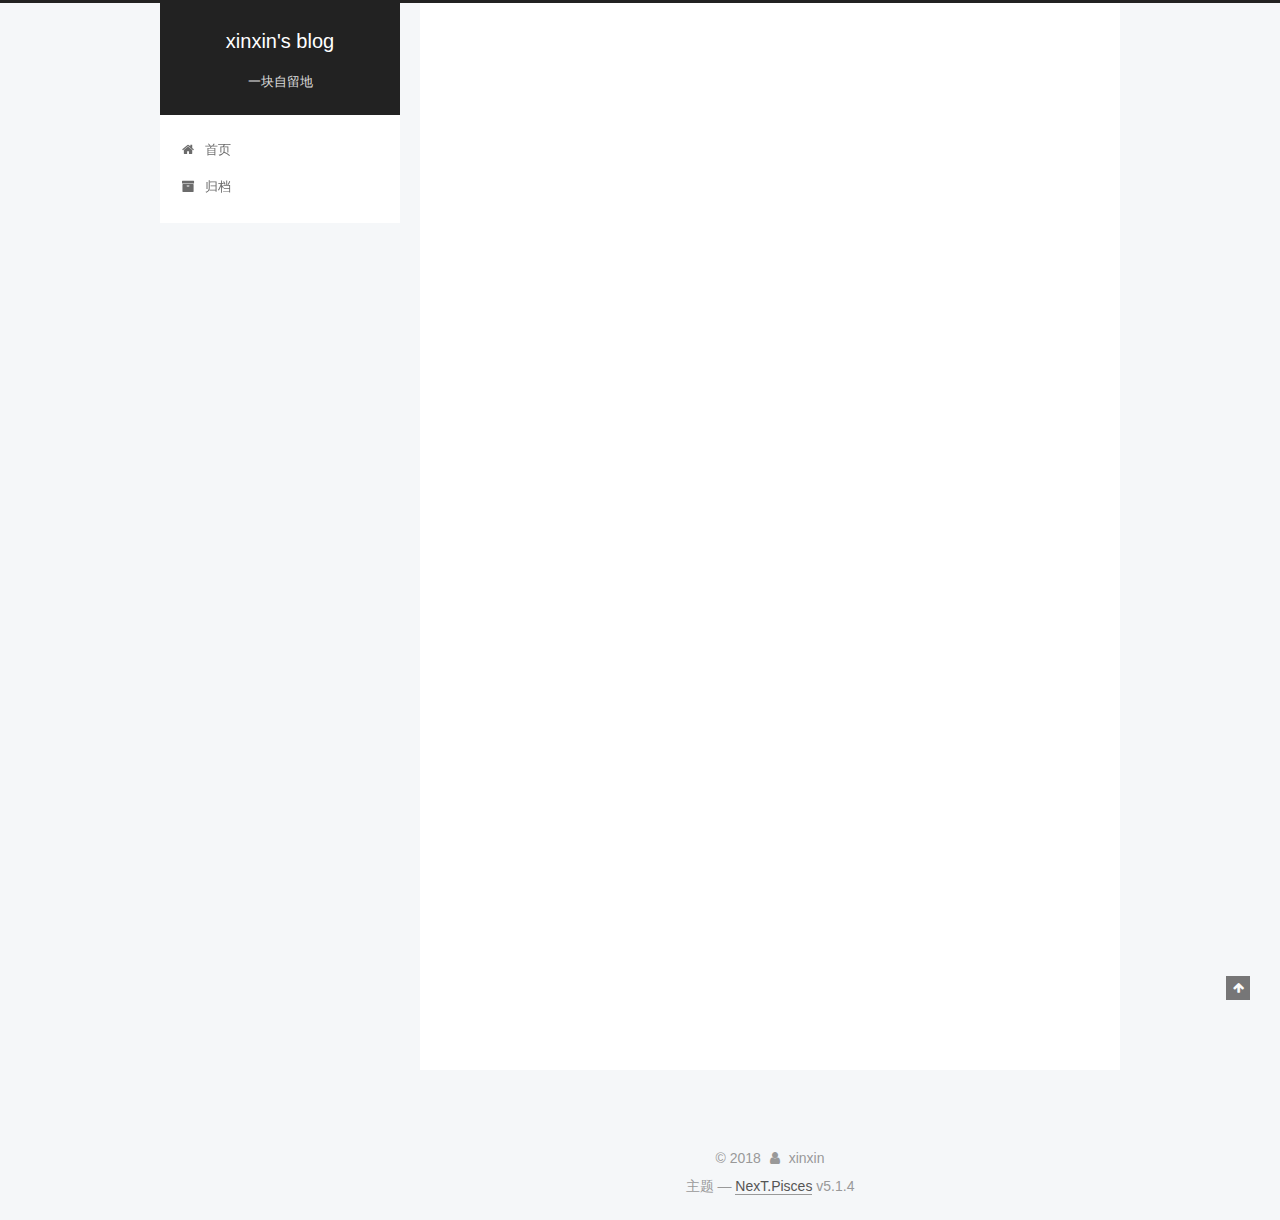
==== commit fb6912f2: "Site updated: 2018-10-25 16:54:08" ====
--- a/index.html
+++ b/index.html
@@ -441,11 +441,7 @@
 </div>
 
 
-  <div class="powered-by">由 <a class="theme-link" target="_blank" href="https://hexo.io">Hexo</a> 强力驱动</div>
-
-
-
-  <span class="post-meta-divider">|</span>
+
 
 
 
--- a/css/main.css
+++ b/css/main.css
@@ -1823,7 +1823,7 @@
   width: 4px;
   height: 4px;
   border-radius: 50%;
-  background: #1cb92e;
+  background: #ffff90;
 }
 .links-of-blogroll {
   font-size: 13px;
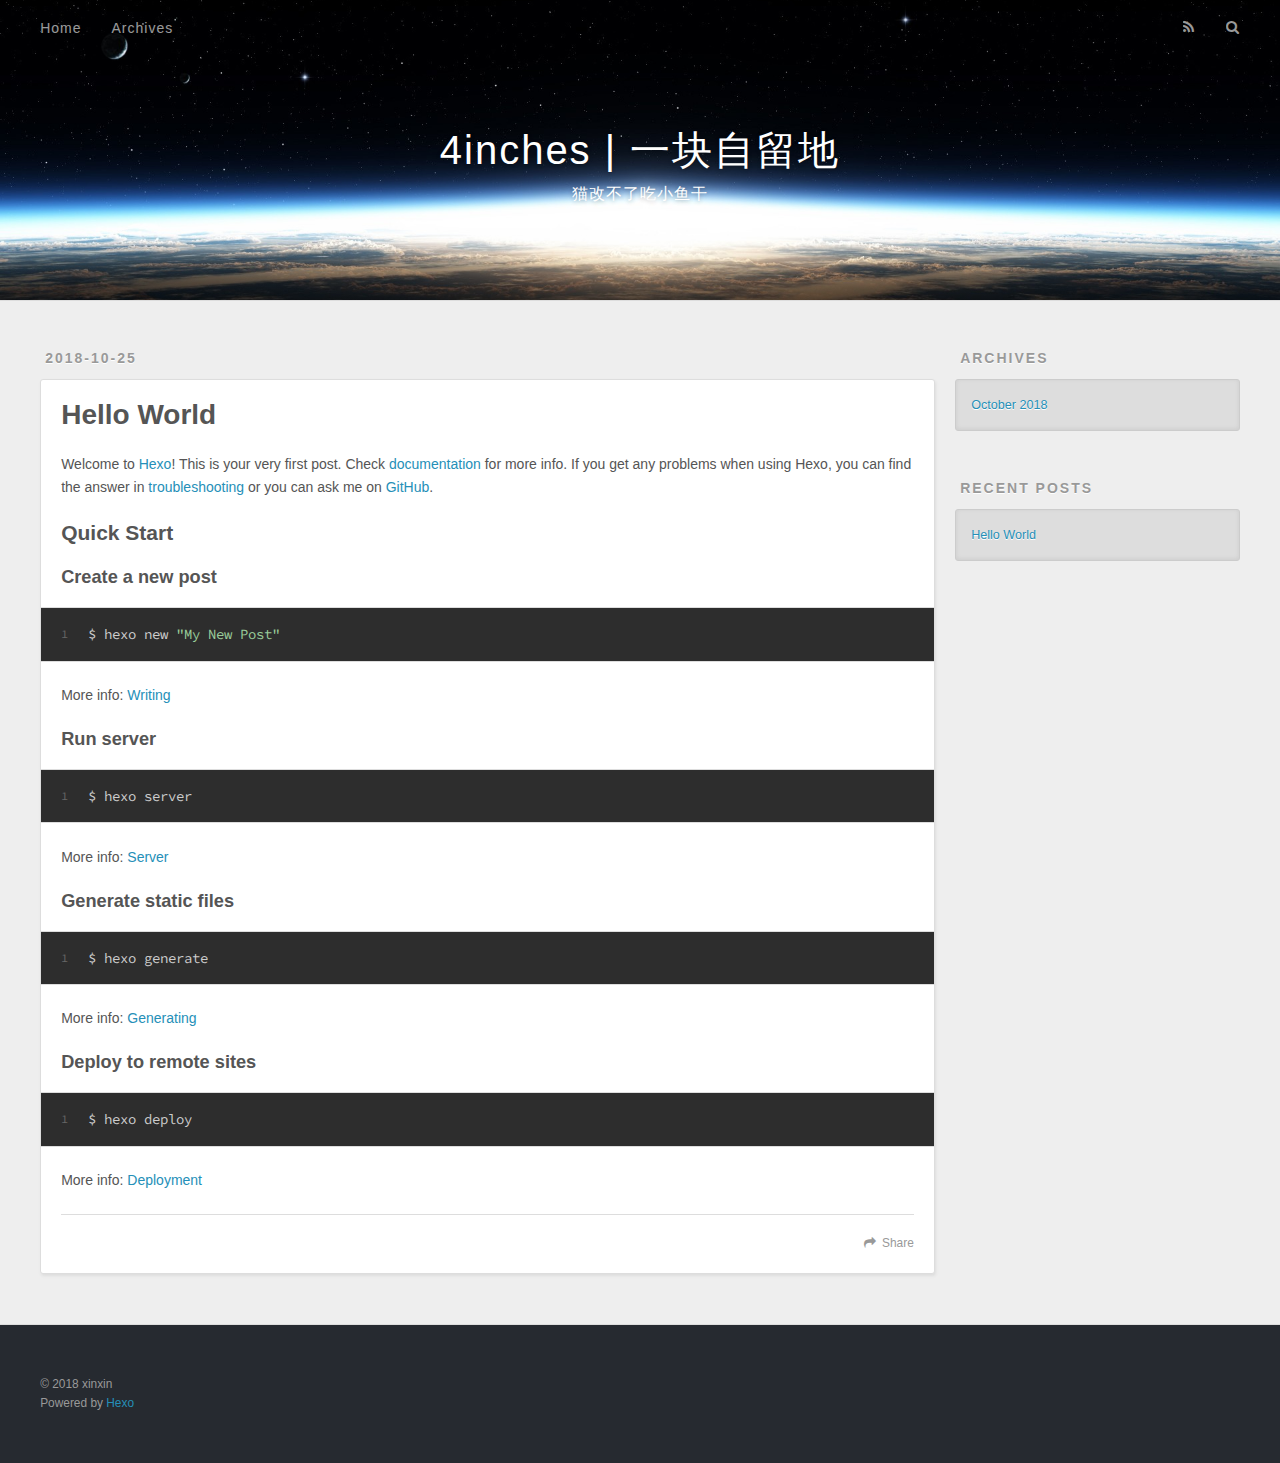
==== commit 749db45f: "Site updated: 2018-10-29 17:13:27" ====
--- a/index.html
+++ b/index.html
@@ -1,306 +1,97 @@
 <!DOCTYPE html>
-
-
-
-  
-
-
-<html class="theme-next pisces use-motion" lang="zh-Hans">
+<html>
 <head><meta name="generator" content="Hexo 3.8.0">
-  <meta charset="UTF-8">
-<meta http-equiv="X-UA-Compatible" content="IE=edge">
-<meta name="viewport" content="width=device-width, initial-scale=1, maximum-scale=1">
-<meta name="theme-color" content="#222">
-
-
-
-
-
-
-
-
-
-<meta http-equiv="Cache-Control" content="no-transform">
-<meta http-equiv="Cache-Control" content="no-siteapp">
-
-
-
-
-
-
-
-
-
-
-
-
-
-
-
-
-  
-  
-  <link href="/lib/fancybox/source/jquery.fancybox.css?v=2.1.5" rel="stylesheet" type="text/css">
-
-
-
-
-
-
-
-<link href="/lib/font-awesome/css/font-awesome.min.css?v=4.6.2" rel="stylesheet" type="text/css">
-
-<link href="/css/main.css?v=5.1.4" rel="stylesheet" type="text/css">
-
-
-  <link rel="apple-touch-icon" sizes="180x180" href="/images/apple-touch-icon-next.png?v=5.1.4">
-
-
-  <link rel="icon" type="image/png" sizes="32x32" href="/images/favicon-32x32-next.png?v=5.1.4">
-
-
-  <link rel="icon" type="image/png" sizes="16x16" href="/images/favicon-16x16-next.png?v=5.1.4">
-
-
-  <link rel="mask-icon" href="/images/logo.svg?v=5.1.4" color="#222">
-
-
-
-
-
-  <meta name="keywords" content="Hexo, NexT">
-
-
-
-
-
-
-
-
-
-
-<meta property="og:type" content="website">
-<meta property="og:title" content="xinxin&#39;s blog">
-<meta property="og:url" content="http://4inches.github.io/index.html">
-<meta property="og:site_name" content="xinxin&#39;s blog">
-<meta property="og:locale" content="zh-Hans">
-<meta name="twitter:card" content="summary">
-<meta name="twitter:title" content="xinxin&#39;s blog">
-
-
-
-<script type="text/javascript" id="hexo.configurations">
-  var NexT = window.NexT || {};
-  var CONFIG = {
-    root: '/',
-    scheme: 'Pisces',
-    version: '5.1.4',
-    sidebar: {"position":"left","display":"post","offset":12,"b2t":false,"scrollpercent":false,"onmobile":false},
-    fancybox: true,
-    tabs: true,
-    motion: {"enable":true,"async":false,"transition":{"post_block":"fadeIn","post_header":"slideDownIn","post_body":"slideDownIn","coll_header":"slideLeftIn","sidebar":"slideUpIn"}},
-    duoshuo: {
-      userId: '0',
-      author: '博主'
-    },
-    algolia: {
-      applicationID: '',
-      apiKey: '',
-      indexName: '',
-      hits: {"per_page":10},
-      labels: {"input_placeholder":"Search for Posts","hits_empty":"We didn't find any results for the search: ${query}","hits_stats":"${hits} results found in ${time} ms"}
-    }
-  };
-</script>
-
-
-
-  <link rel="canonical" href="http://4inches.github.io/">
-
-
-
-
-
-  <title>xinxin's blog</title>
-  
-
-
-
-
-
-
-
-
-</head>
-
-<body itemscope="" itemtype="http://schema.org/WebPage" lang="zh-Hans">
-
-  
-  
-    
-  
-
-  <div class="container sidebar-position-left 
-  page-home">
-    <div class="headband"></div>
-
-    <header id="header" class="header" itemscope="" itemtype="http://schema.org/WPHeader">
-      <div class="header-inner"><div class="site-brand-wrapper">
-  <div class="site-meta ">
-    
-
-    <div class="custom-logo-site-title">
-      <a href="/" class="brand" rel="start">
-        <span class="logo-line-before"><i></i></span>
-        <span class="site-title">xinxin's blog</span>
-        <span class="logo-line-after"><i></i></span>
-      </a>
-    </div>
-      
-        <p class="site-subtitle">一块自留地</p>
-      
-  </div>
-
-  <div class="site-nav-toggle">
-    <button>
-      <span class="btn-bar"></span>
-      <span class="btn-bar"></span>
-      <span class="btn-bar"></span>
-    </button>
-  </div>
-</div>
-
-<nav class="site-nav">
+  <meta charset="utf-8">
   
 
   
-    <ul id="menu" class="menu">
+  <title>4inches | 一块自留地</title>
+  <meta name="viewport" content="width=device-width, initial-scale=1, maximum-scale=1">
+  <meta name="description" content="记录生活,记录技术学习的我">
+<meta property="og:type" content="website">
+<meta property="og:title" content="4inches | 一块自留地">
+<meta property="og:url" content="http://yoursite.com/index.html">
+<meta property="og:site_name" content="4inches | 一块自留地">
+<meta property="og:description" content="记录生活,记录技术学习的我">
+<meta property="og:locale" content="zh-Hans">
+<meta name="twitter:card" content="summary">
+<meta name="twitter:title" content="4inches | 一块自留地">
+<meta name="twitter:description" content="记录生活,记录技术学习的我">
+  
+    <link rel="alternate" href="/atom.xml" title="4inches | 一块自留地" type="application/atom+xml">
+  
+  
+    <link rel="icon" href="/favicon.png">
+  
+  
+    <link href="//fonts.googleapis.com/css?family=Source+Code+Pro" rel="stylesheet" type="text/css">
+  
+  <link rel="stylesheet" href="/css/style.css">
+</head>
+</html>
+<body>
+  <div id="container">
+    <div id="wrap">
+      <header id="header">
+  <div id="banner"></div>
+  <div id="header-outer" class="outer">
+    <div id="header-title" class="inner">
+      <h1 id="logo-wrap">
+        <a href="/" id="logo">4inches | 一块自留地</a>
+      </h1>
       
+        <h2 id="subtitle-wrap">
+          <a href="/" id="subtitle">猫改不了吃小鱼干</a>
+        </h2>
+      
+    </div>
+    <div id="header-inner" class="inner">
+      <nav id="main-nav">
+        <a id="main-nav-toggle" class="nav-icon"></a>
         
-        <li class="menu-item menu-item-home">
-          <a href="/" rel="section">
-            
-              <i class="menu-item-icon fa fa-fw fa-home"></i> <br>
-            
-            首页
-          </a>
-        </li>
-      
+          <a class="main-nav-link" href="/">Home</a>
         
-        <li class="menu-item menu-item-archives">
-          <a href="/archives/" rel="section">
-            
-              <i class="menu-item-icon fa fa-fw fa-archive"></i> <br>
-            
-            归档
-          </a>
-        </li>
-      
-
-      
-    </ul>
+          <a class="main-nav-link" href="/archives">Archives</a>
+        
+      </nav>
+      <nav id="sub-nav">
+        
+          <a id="nav-rss-link" class="nav-icon" href="/atom.xml" title="RSS Feed"></a>
+        
+        <a id="nav-search-btn" class="nav-icon" title="Search"></a>
+      </nav>
+      <div id="search-form-wrap">
+        <form action="//google.com/search" method="get" accept-charset="UTF-8" class="search-form"><input type="search" name="q" class="search-form-input" placeholder="Search"><button type="submit" class="search-form-submit">&#xF002;</button><input type="hidden" name="sitesearch" value="http://yoursite.com"></form>
+      </div>
+    </div>
+  </div>
+</header>
+      <div class="outer">
+        <section id="main">
+  
+    <article id="post-hello-world" class="article article-type-post" itemscope="" itemprop="blogPost">
+  <div class="article-meta">
+    <a href="/2018/10/25/hello-world/" class="article-date">
+  <time datetime="2018-10-25T05:50:49.381Z" itemprop="datePublished">2018-10-25</time>
+</a>
+    
+  </div>
+  <div class="article-inner">
+    
+    
+      <header class="article-header">
+        
+  
+    <h1 itemprop="name">
+      <a class="article-title" href="/2018/10/25/hello-world/">Hello World</a>
+    </h1>
   
 
-  
-</nav>
-
-
-
- </div>
-    </header>
-
-    <main id="main" class="main">
-      <div class="main-inner">
-        <div class="content-wrap">
-          <div id="content" class="content">
-            
-  <section id="posts" class="posts-expand">
-    
-      
-
-  
-
-  
-  
-  
-
-  <article class="post post-type-normal" itemscope="" itemtype="http://schema.org/Article">
-  
-  
-  
-  <div class="post-block">
-    <link itemprop="mainEntityOfPage" href="http://4inches.github.io/2018/10/25/hello-world/">
-
-    <span hidden itemprop="author" itemscope="" itemtype="http://schema.org/Person">
-      <meta itemprop="name" content="xinxin">
-      <meta itemprop="description" content="">
-      <meta itemprop="image" content="/images/avatar.gif">
-    </span>
-
-    <span hidden itemprop="publisher" itemscope="" itemtype="http://schema.org/Organization">
-      <meta itemprop="name" content="xinxin's blog">
-    </span>
-
-    
-      <header class="post-header">
-
-        
-        
-          <h1 class="post-title" itemprop="name headline">
-                
-                <a class="post-title-link" href="/2018/10/25/hello-world/" itemprop="url">Hello World</a></h1>
-        
-
-        <div class="post-meta">
-          <span class="post-time">
-            
-              <span class="post-meta-item-icon">
-                <i class="fa fa-calendar-o"></i>
-              </span>
-              
-                <span class="post-meta-item-text">发表于</span>
-              
-              <time title="创建于" itemprop="dateCreated datePublished" datetime="2018-10-25T05:50:49Z">
-                2018-10-25
-              </time>
-            
-
-            
-
-            
-          </span>
-
-          
-
-          
-            
-          
-
-          
-          
-
-          
-
-          
-
-          
-
-        </div>
       </header>
     
-
-    
-    
-    
-    <div class="post-body" itemprop="articleBody">
-
+    <div class="article-entry" itemprop="articleBody">
       
-      
-
-      
-        
-          
-            <p>Welcome to <a href="https://hexo.io/" target="_blank" rel="noopener">Hexo</a>! This is your very first post. Check <a href="https://hexo.io/docs/" target="_blank" rel="noopener">documentation</a> for more info. If you get any problems when using Hexo, you can find the answer in <a href="https://hexo.io/docs/troubleshooting.html" target="_blank" rel="noopener">troubleshooting</a> or you can ask me on <a href="https://github.com/hexojs/hexo/issues" target="_blank" rel="noopener">GitHub</a>.</p>
+        <p>Welcome to <a href="https://hexo.io/" target="_blank" rel="noopener">Hexo</a>! This is your very first post. Check <a href="https://hexo.io/docs/" target="_blank" rel="noopener">documentation</a> for more info. If you get any problems when using Hexo, you can find the answer in <a href="https://hexo.io/docs/troubleshooting.html" target="_blank" rel="noopener">troubleshooting</a> or you can ask me on <a href="https://github.com/hexojs/hexo/issues" target="_blank" rel="noopener">GitHub</a>.</p>
 <h2 id="Quick-Start"><a href="#Quick-Start" class="headerlink" title="Quick Start"></a>Quick Start</h2><h3 id="Create-a-new-post"><a href="#Create-a-new-post" class="headerlink" title="Create a new post"></a>Create a new post</h3><figure class="highlight bash"><table><tr><td class="gutter"><pre><span class="line">1</span><br></pre></td><td class="code"><pre><span class="line">$ hexo new <span class="string">"My New Post"</span></span><br></pre></td></tr></table></figure>
 <p>More info: <a href="https://hexo.io/docs/writing.html" target="_blank" rel="noopener">Writing</a></p>
 <h3 id="Run-server"><a href="#Run-server" class="headerlink" title="Run server"></a>Run server</h3><figure class="highlight bash"><table><tr><td class="gutter"><pre><span class="line">1</span><br></pre></td><td class="code"><pre><span class="line">$ hexo server</span><br></pre></td></tr></table></figure>
@@ -310,310 +101,91 @@
 <h3 id="Deploy-to-remote-sites"><a href="#Deploy-to-remote-sites" class="headerlink" title="Deploy to remote sites"></a>Deploy to remote sites</h3><figure class="highlight bash"><table><tr><td class="gutter"><pre><span class="line">1</span><br></pre></td><td class="code"><pre><span class="line">$ hexo deploy</span><br></pre></td></tr></table></figure>
 <p>More info: <a href="https://hexo.io/docs/deployment.html" target="_blank" rel="noopener">Deployment</a></p>
 
-          
-        
       
     </div>
-    
-    
-    
-
-    
-
-    
-
-    
-
-    <footer class="post-footer">
+    <footer class="article-footer">
+      <a data-url="http://yoursite.com/2018/10/25/hello-world/" data-id="cjnu35o5x0000vcqk3w31qasi" class="article-share-link">Share</a>
       
-
-      
-
-      
-
-      
-      
-        <div class="post-eof"></div>
       
     </footer>
   </div>
   
-  
-  
-  </article>
-
-
-    
-  </section>
-
-  
-
-
-          </div>
-          
-
-
-          
-
-        </div>
-        
-          
-  
-  <div class="sidebar-toggle">
-    <div class="sidebar-toggle-line-wrap">
-      <span class="sidebar-toggle-line sidebar-toggle-line-first"></span>
-      <span class="sidebar-toggle-line sidebar-toggle-line-middle"></span>
-      <span class="sidebar-toggle-line sidebar-toggle-line-last"></span>
-    </div>
-  </div>
-
-  <aside id="sidebar" class="sidebar">
-    
-    <div class="sidebar-inner">
-
-      
-
-      
-
-      <section class="site-overview-wrap sidebar-panel sidebar-panel-active">
-        <div class="site-overview">
-          <div class="site-author motion-element" itemprop="author" itemscope="" itemtype="http://schema.org/Person">
-            
-              <p class="site-author-name" itemprop="name">xinxin</p>
-              <p class="site-description motion-element" itemprop="description"></p>
-          </div>
-
-          <nav class="site-state motion-element">
-
-            
-              <div class="site-state-item site-state-posts">
-              
-                <a href="/archives/">
-              
-                  <span class="site-state-item-count">1</span>
-                  <span class="site-state-item-name">日志</span>
-                </a>
-              </div>
-            
-
-            
-
-            
-
-          </nav>
-
-          
-
-          
-
-          
-          
-
-          
-          
-
-          
-
-        </div>
-      </section>
-
-      
-
-      
-
-    </div>
-  </aside>
-
-
-        
-      </div>
-    </main>
-
-    <footer id="footer" class="footer">
-      <div class="footer-inner">
-        <div class="copyright">&copy; <span itemprop="copyrightYear">2018</span>
-  <span class="with-love">
-    <i class="fa fa-user"></i>
-  </span>
-  <span class="author" itemprop="copyrightHolder">xinxin</span>
-
-  
-</div>
-
-
-
-
-
-
-  <div class="theme-info">主题 &mdash; <a class="theme-link" target="_blank" href="https://github.com/iissnan/hexo-theme-next">NexT.Pisces</a> v5.1.4</div>
-
-
-
-
-        
-
-
-
-
-
-
-
-        
-      </div>
-    </footer>
-
-    
-      <div class="back-to-top">
-        <i class="fa fa-arrow-up"></i>
-        
-      </div>
-    
-
-    
-
-  </div>
-
-  
-
-<script type="text/javascript">
-  if (Object.prototype.toString.call(window.Promise) !== '[object Function]') {
-    window.Promise = null;
-  }
-</script>
-
-
-
-
-
-
-
+</article>
 
 
   
 
 
+</section>
+        
+          <aside id="sidebar">
+  
+    
+
+  
+    
+
+  
+    
+  
+    
+  <div class="widget-wrap">
+    <h3 class="widget-title">Archives</h3>
+    <div class="widget">
+      <ul class="archive-list"><li class="archive-list-item"><a class="archive-list-link" href="/archives/2018/10/">October 2018</a></li></ul>
+    </div>
+  </div>
+
+
+  
+    
+  <div class="widget-wrap">
+    <h3 class="widget-title">Recent Posts</h3>
+    <div class="widget">
+      <ul>
+        
+          <li>
+            <a href="/2018/10/25/hello-world/">Hello World</a>
+          </li>
+        
+      </ul>
+    </div>
+  </div>
+
+  
+</aside>
+        
+      </div>
+      <footer id="footer">
+  
+  <div class="outer">
+    <div id="footer-info" class="inner">
+      &copy; 2018 xinxin<br>
+      Powered by <a href="http://hexo.io/" target="_blank">Hexo</a>
+    </div>
+  </div>
+</footer>
+    </div>
+    <nav id="mobile-nav">
+  
+    <a href="/" class="mobile-nav-link">Home</a>
+  
+    <a href="/archives" class="mobile-nav-link">Archives</a>
+  
+</nav>
+    
+
+<script src="//ajax.googleapis.com/ajax/libs/jquery/2.0.3/jquery.min.js"></script>
+
+
+  <link rel="stylesheet" href="/fancybox/jquery.fancybox.css">
+  <script src="/fancybox/jquery.fancybox.pack.js"></script>
+
+
+<script src="/js/script.js"></script>
 
 
 
-
-
-
-
-
-
-
-  
-  
-    <script type="text/javascript" src="/lib/jquery/index.js?v=2.1.3"></script>
-  
-
-  
-  
-    <script type="text/javascript" src="/lib/fastclick/lib/fastclick.min.js?v=1.0.6"></script>
-  
-
-  
-  
-    <script type="text/javascript" src="/lib/jquery_lazyload/jquery.lazyload.js?v=1.9.7"></script>
-  
-
-  
-  
-    <script type="text/javascript" src="/lib/velocity/velocity.min.js?v=1.2.1"></script>
-  
-
-  
-  
-    <script type="text/javascript" src="/lib/velocity/velocity.ui.min.js?v=1.2.1"></script>
-  
-
-  
-  
-    <script type="text/javascript" src="/lib/fancybox/source/jquery.fancybox.pack.js?v=2.1.5"></script>
-  
-
-
-  
-
-
-  <script type="text/javascript" src="/js/src/utils.js?v=5.1.4"></script>
-
-  <script type="text/javascript" src="/js/src/motion.js?v=5.1.4"></script>
-
-
-
-  
-  
-
-
-  <script type="text/javascript" src="/js/src/affix.js?v=5.1.4"></script>
-
-  <script type="text/javascript" src="/js/src/schemes/pisces.js?v=5.1.4"></script>
-
-
-
-  
-
-  
-
-
-  <script type="text/javascript" src="/js/src/bootstrap.js?v=5.1.4"></script>
-
-
-
-  
-
-
-  
-
-
-
-
-	
-
-
-
-
-
-  
-
-
-
-
-
-  
-
-
-
-
-
-
-
-
-
-
-
-
-  
-
-
-
-
-
-  
-
-  
-
-  
-
-  
-  
-
-  
-
-  
-
-  
-
+  </div>
 </body>
-</html>
+</html>--- a/css/style.css
+++ b/css/style.css
@@ -0,0 +1,1374 @@
+body {
+  width: 100%;
+}
+body:before,
+body:after {
+  content: "";
+  display: table;
+}
+body:after {
+  clear: both;
+}
+html,
+body,
+div,
+span,
+applet,
+object,
+iframe,
+h1,
+h2,
+h3,
+h4,
+h5,
+h6,
+p,
+blockquote,
+pre,
+a,
+abbr,
+acronym,
+address,
+big,
+cite,
+code,
+del,
+dfn,
+em,
+img,
+ins,
+kbd,
+q,
+s,
+samp,
+small,
+strike,
+strong,
+sub,
+sup,
+tt,
+var,
+dl,
+dt,
+dd,
+ol,
+ul,
+li,
+fieldset,
+form,
+label,
+legend,
+table,
+caption,
+tbody,
+tfoot,
+thead,
+tr,
+th,
+td {
+  margin: 0;
+  padding: 0;
+  border: 0;
+  outline: 0;
+  font-weight: inherit;
+  font-style: inherit;
+  font-family: inherit;
+  font-size: 100%;
+  vertical-align: baseline;
+}
+body {
+  line-height: 1;
+  color: #000;
+  background: #fff;
+}
+ol,
+ul {
+  list-style: none;
+}
+table {
+  border-collapse: separate;
+  border-spacing: 0;
+  vertical-align: middle;
+}
+caption,
+th,
+td {
+  text-align: left;
+  font-weight: normal;
+  vertical-align: middle;
+}
+a img {
+  border: none;
+}
+input,
+button {
+  margin: 0;
+  padding: 0;
+}
+input::-moz-focus-inner,
+button::-moz-focus-inner {
+  border: 0;
+  padding: 0;
+}
+@font-face {
+  font-family: FontAwesome;
+  font-style: normal;
+  font-weight: normal;
+  src: url("fonts/fontawesome-webfont.eot?v=#4.0.3");
+  src: url("fonts/fontawesome-webfont.eot?#iefix&v=#4.0.3") format("embedded-opentype"), url("fonts/fontawesome-webfont.woff?v=#4.0.3") format("woff"), url("fonts/fontawesome-webfont.ttf?v=#4.0.3") format("truetype"), url("fonts/fontawesome-webfont.svg#fontawesomeregular?v=#4.0.3") format("svg");
+}
+html,
+body,
+#container {
+  height: 100%;
+}
+body {
+  background: #eee;
+  font: 14px -apple-system, BlinkMacSystemFont, "Segoe UI", "Roboto", "Oxygen", "Ubuntu", "Cantarell", "Fira Sans", "Droid Sans", "Helvetica Neue", sans-serif;
+  -webkit-text-size-adjust: 100%;
+}
+.outer {
+  max-width: 1220px;
+  margin: 0 auto;
+  padding: 0 20px;
+}
+.outer:before,
+.outer:after {
+  content: "";
+  display: table;
+}
+.outer:after {
+  clear: both;
+}
+.inner {
+  display: inline;
+  float: left;
+  width: 98.33333333333333%;
+  margin: 0 0.833333333333333%;
+}
+.left,
+.alignleft {
+  float: left;
+}
+.right,
+.alignright {
+  float: right;
+}
+.clear {
+  clear: both;
+}
+#container {
+  position: relative;
+}
+.mobile-nav-on {
+  overflow: hidden;
+}
+#wrap {
+  height: 100%;
+  width: 100%;
+  position: absolute;
+  top: 0;
+  left: 0;
+  -webkit-transition: 0.2s ease-out;
+  -moz-transition: 0.2s ease-out;
+  -ms-transition: 0.2s ease-out;
+  transition: 0.2s ease-out;
+  z-index: 1;
+  background: #eee;
+}
+.mobile-nav-on #wrap {
+  left: 280px;
+}
+@media screen and (min-width: 768px) {
+  #main {
+    display: inline;
+    float: left;
+    width: 73.33333333333333%;
+    margin: 0 0.833333333333333%;
+  }
+}
+.article-date,
+.article-category-link,
+.archive-year,
+.widget-title {
+  text-decoration: none;
+  text-transform: uppercase;
+  letter-spacing: 2px;
+  color: #999;
+  margin-bottom: 1em;
+  margin-left: 5px;
+  line-height: 1em;
+  text-shadow: 0 1px #fff;
+  font-weight: bold;
+}
+.article-inner,
+.archive-article-inner {
+  background: #fff;
+  -webkit-box-shadow: 1px 2px 3px #ddd;
+  box-shadow: 1px 2px 3px #ddd;
+  border: 1px solid #ddd;
+  border-radius: 3px;
+}
+.article-entry h1,
+.widget h1 {
+  font-size: 2em;
+}
+.article-entry h2,
+.widget h2 {
+  font-size: 1.5em;
+}
+.article-entry h3,
+.widget h3 {
+  font-size: 1.3em;
+}
+.article-entry h4,
+.widget h4 {
+  font-size: 1.2em;
+}
+.article-entry h5,
+.widget h5 {
+  font-size: 1em;
+}
+.article-entry h6,
+.widget h6 {
+  font-size: 1em;
+  color: #999;
+}
+.article-entry hr,
+.widget hr {
+  border: 1px dashed #ddd;
+}
+.article-entry strong,
+.widget strong {
+  font-weight: bold;
+}
+.article-entry em,
+.widget em,
+.article-entry cite,
+.widget cite {
+  font-style: italic;
+}
+.article-entry sup,
+.widget sup,
+.article-entry sub,
+.widget sub {
+  font-size: 0.75em;
+  line-height: 0;
+  position: relative;
+  vertical-align: baseline;
+}
+.article-entry sup,
+.widget sup {
+  top: -0.5em;
+}
+.article-entry sub,
+.widget sub {
+  bottom: -0.2em;
+}
+.article-entry small,
+.widget small {
+  font-size: 0.85em;
+}
+.article-entry acronym,
+.widget acronym,
+.article-entry abbr,
+.widget abbr {
+  border-bottom: 1px dotted;
+}
+.article-entry ul,
+.widget ul,
+.article-entry ol,
+.widget ol,
+.article-entry dl,
+.widget dl {
+  margin: 0 20px;
+  line-height: 1.6em;
+}
+.article-entry ul ul,
+.widget ul ul,
+.article-entry ol ul,
+.widget ol ul,
+.article-entry ul ol,
+.widget ul ol,
+.article-entry ol ol,
+.widget ol ol {
+  margin-top: 0;
+  margin-bottom: 0;
+}
+.article-entry ul,
+.widget ul {
+  list-style: disc;
+}
+.article-entry ol,
+.widget ol {
+  list-style: decimal;
+}
+.article-entry dt,
+.widget dt {
+  font-weight: bold;
+}
+#header {
+  height: 300px;
+  position: relative;
+  border-bottom: 1px solid #ddd;
+}
+#header:before,
+#header:after {
+  content: "";
+  position: absolute;
+  left: 0;
+  right: 0;
+  height: 40px;
+}
+#header:before {
+  top: 0;
+  background: -webkit-linear-gradient(rgba(0,0,0,0.2), transparent);
+  background: -moz-linear-gradient(rgba(0,0,0,0.2), transparent);
+  background: -ms-linear-gradient(rgba(0,0,0,0.2), transparent);
+  background: linear-gradient(rgba(0,0,0,0.2), transparent);
+}
+#header:after {
+  bottom: 0;
+  background: -webkit-linear-gradient(transparent, rgba(0,0,0,0.2));
+  background: -moz-linear-gradient(transparent, rgba(0,0,0,0.2));
+  background: -ms-linear-gradient(transparent, rgba(0,0,0,0.2));
+  background: linear-gradient(transparent, rgba(0,0,0,0.2));
+}
+#header-outer {
+  height: 100%;
+  position: relative;
+}
+#header-inner {
+  position: relative;
+  overflow: hidden;
+}
+#banner {
+  position: absolute;
+  top: 0;
+  left: 0;
+  width: 100%;
+  height: 100%;
+  background: url("images/banner.jpg") center #000;
+  -webkit-background-size: cover;
+  -moz-background-size: cover;
+  background-size: cover;
+  z-index: -1;
+}
+#header-title {
+  text-align: center;
+  height: 40px;
+  position: absolute;
+  top: 50%;
+  left: 0;
+  margin-top: -20px;
+}
+#logo,
+#subtitle {
+  text-decoration: none;
+  color: #fff;
+  font-weight: 300;
+  text-shadow: 0 1px 4px rgba(0,0,0,0.3);
+}
+#logo {
+  font-size: 40px;
+  line-height: 40px;
+  letter-spacing: 2px;
+}
+#subtitle {
+  font-size: 16px;
+  line-height: 16px;
+  letter-spacing: 1px;
+}
+#subtitle-wrap {
+  margin-top: 16px;
+}
+#main-nav {
+  float: left;
+  margin-left: -15px;
+}
+.nav-icon,
+.main-nav-link {
+  float: left;
+  color: #fff;
+  opacity: 0.6;
+  text-decoration: none;
+  text-shadow: 0 1px rgba(0,0,0,0.2);
+  -webkit-transition: opacity 0.2s;
+  -moz-transition: opacity 0.2s;
+  -ms-transition: opacity 0.2s;
+  transition: opacity 0.2s;
+  display: block;
+  padding: 20px 15px;
+}
+.nav-icon:hover,
+.main-nav-link:hover {
+  opacity: 1;
+}
+.nav-icon {
+  font-family: FontAwesome;
+  text-align: center;
+  font-size: 14px;
+  width: 14px;
+  height: 14px;
+  padding: 20px 15px;
+  position: relative;
+  cursor: pointer;
+}
+.main-nav-link {
+  font-weight: 300;
+  letter-spacing: 1px;
+}
+@media screen and (max-width: 479px) {
+  .main-nav-link {
+    display: none;
+  }
+}
+#main-nav-toggle {
+  display: none;
+}
+#main-nav-toggle:before {
+  content: "\f0c9";
+}
+@media screen and (max-width: 479px) {
+  #main-nav-toggle {
+    display: block;
+  }
+}
+#sub-nav {
+  float: right;
+  margin-right: -15px;
+}
+#nav-rss-link:before {
+  content: "\f09e";
+}
+#nav-search-btn:before {
+  content: "\f002";
+}
+#search-form-wrap {
+  position: absolute;
+  top: 15px;
+  width: 150px;
+  height: 30px;
+  right: -150px;
+  opacity: 0;
+  -webkit-transition: 0.2s ease-out;
+  -moz-transition: 0.2s ease-out;
+  -ms-transition: 0.2s ease-out;
+  transition: 0.2s ease-out;
+}
+#search-form-wrap.on {
+  opacity: 1;
+  right: 0;
+}
+@media screen and (max-width: 479px) {
+  #search-form-wrap {
+    width: 100%;
+    right: -100%;
+  }
+}
+.search-form {
+  position: absolute;
+  top: 0;
+  left: 0;
+  right: 0;
+  background: #fff;
+  padding: 5px 15px;
+  border-radius: 15px;
+  -webkit-box-shadow: 0 0 10px rgba(0,0,0,0.3);
+  box-shadow: 0 0 10px rgba(0,0,0,0.3);
+}
+.search-form-input {
+  border: none;
+  background: none;
+  color: #555;
+  width: 100%;
+  font: 13px -apple-system, BlinkMacSystemFont, "Segoe UI", "Roboto", "Oxygen", "Ubuntu", "Cantarell", "Fira Sans", "Droid Sans", "Helvetica Neue", sans-serif;
+  outline: none;
+}
+.search-form-input::-webkit-search-results-decoration,
+.search-form-input::-webkit-search-cancel-button {
+  -webkit-appearance: none;
+}
+.search-form-submit {
+  position: absolute;
+  top: 50%;
+  right: 10px;
+  margin-top: -7px;
+  font: 13px FontAwesome;
+  border: none;
+  background: none;
+  color: #bbb;
+  cursor: pointer;
+}
+.search-form-submit:hover,
+.search-form-submit:focus {
+  color: #777;
+}
+.article {
+  margin: 50px 0;
+}
+.article-inner {
+  overflow: hidden;
+}
+.article-meta:before,
+.article-meta:after {
+  content: "";
+  display: table;
+}
+.article-meta:after {
+  clear: both;
+}
+.article-date {
+  float: left;
+}
+.article-category {
+  float: left;
+  line-height: 1em;
+  color: #ccc;
+  text-shadow: 0 1px #fff;
+  margin-left: 8px;
+}
+.article-category:before {
+  content: "\2022";
+}
+.article-category-link {
+  margin: 0 12px 1em;
+}
+.article-header {
+  padding: 20px 20px 0;
+}
+.article-title {
+  text-decoration: none;
+  font-size: 2em;
+  font-weight: bold;
+  color: #555;
+  line-height: 1.1em;
+  -webkit-transition: color 0.2s;
+  -moz-transition: color 0.2s;
+  -ms-transition: color 0.2s;
+  transition: color 0.2s;
+}
+a.article-title:hover {
+  color: #258fb8;
+}
+.article-entry {
+  color: #555;
+  padding: 0 20px;
+}
+.article-entry:before,
+.article-entry:after {
+  content: "";
+  display: table;
+}
+.article-entry:after {
+  clear: both;
+}
+.article-entry p,
+.article-entry table {
+  line-height: 1.6em;
+  margin: 1.6em 0;
+}
+.article-entry h1,
+.article-entry h2,
+.article-entry h3,
+.article-entry h4,
+.article-entry h5,
+.article-entry h6 {
+  font-weight: bold;
+}
+.article-entry h1,
+.article-entry h2,
+.article-entry h3,
+.article-entry h4,
+.article-entry h5,
+.article-entry h6 {
+  line-height: 1.1em;
+  margin: 1.1em 0;
+}
+.article-entry a {
+  color: #258fb8;
+  text-decoration: none;
+}
+.article-entry a:hover {
+  text-decoration: underline;
+}
+.article-entry ul,
+.article-entry ol,
+.article-entry dl {
+  margin-top: 1.6em;
+  margin-bottom: 1.6em;
+}
+.article-entry img,
+.article-entry video {
+  max-width: 100%;
+  height: auto;
+  display: block;
+  margin: auto;
+}
+.article-entry iframe {
+  border: none;
+}
+.article-entry table {
+  width: 100%;
+  border-collapse: collapse;
+  border-spacing: 0;
+}
+.article-entry th {
+  font-weight: bold;
+  border-bottom: 3px solid #ddd;
+  padding-bottom: 0.5em;
+}
+.article-entry td {
+  border-bottom: 1px solid #ddd;
+  padding: 10px 0;
+}
+.article-entry blockquote {
+  font-family: Georgia, "Times New Roman", serif;
+  font-size: 1.4em;
+  margin: 1.6em 20px;
+  text-align: center;
+}
+.article-entry blockquote footer {
+  font-size: 14px;
+  margin: 1.6em 0;
+  font-family: -apple-system, BlinkMacSystemFont, "Segoe UI", "Roboto", "Oxygen", "Ubuntu", "Cantarell", "Fira Sans", "Droid Sans", "Helvetica Neue", sans-serif;
+}
+.article-entry blockquote footer cite:before {
+  content: "—";
+  padding: 0 0.5em;
+}
+.article-entry .pullquote {
+  text-align: left;
+  width: 45%;
+  margin: 0;
+}
+.article-entry .pullquote.left {
+  margin-left: 0.5em;
+  margin-right: 1em;
+}
+.article-entry .pullquote.right {
+  margin-right: 0.5em;
+  margin-left: 1em;
+}
+.article-entry .caption {
+  color: #999;
+  display: block;
+  font-size: 0.9em;
+  margin-top: 0.5em;
+  position: relative;
+  text-align: center;
+}
+.article-entry .video-container {
+  position: relative;
+  padding-top: 56.25%;
+  height: 0;
+  overflow: hidden;
+}
+.article-entry .video-container iframe,
+.article-entry .video-container object,
+.article-entry .video-container embed {
+  position: absolute;
+  top: 0;
+  left: 0;
+  width: 100%;
+  height: 100%;
+  margin-top: 0;
+}
+.article-more-link a {
+  display: inline-block;
+  line-height: 1em;
+  padding: 6px 15px;
+  border-radius: 15px;
+  background: #eee;
+  color: #999;
+  text-shadow: 0 1px #fff;
+  text-decoration: none;
+}
+.article-more-link a:hover {
+  background: #258fb8;
+  color: #fff;
+  text-decoration: none;
+  text-shadow: 0 1px #1e7293;
+}
+.article-footer {
+  font-size: 0.85em;
+  line-height: 1.6em;
+  border-top: 1px solid #ddd;
+  padding-top: 1.6em;
+  margin: 0 20px 20px;
+}
+.article-footer:before,
+.article-footer:after {
+  content: "";
+  display: table;
+}
+.article-footer:after {
+  clear: both;
+}
+.article-footer a {
+  color: #999;
+  text-decoration: none;
+}
+.article-footer a:hover {
+  color: #555;
+}
+.article-tag-list-item {
+  float: left;
+  margin-right: 10px;
+}
+.article-tag-list-link:before {
+  content: "#";
+}
+.article-comment-link {
+  float: right;
+}
+.article-comment-link:before {
+  content: "\f075";
+  font-family: FontAwesome;
+  padding-right: 8px;
+}
+.article-share-link {
+  cursor: pointer;
+  float: right;
+  margin-left: 20px;
+}
+.article-share-link:before {
+  content: "\f064";
+  font-family: FontAwesome;
+  padding-right: 6px;
+}
+#article-nav {
+  position: relative;
+}
+#article-nav:before,
+#article-nav:after {
+  content: "";
+  display: table;
+}
+#article-nav:after {
+  clear: both;
+}
+@media screen and (min-width: 768px) {
+  #article-nav {
+    margin: 50px 0;
+  }
+  #article-nav:before {
+    width: 8px;
+    height: 8px;
+    position: absolute;
+    top: 50%;
+    left: 50%;
+    margin-top: -4px;
+    margin-left: -4px;
+    content: "";
+    border-radius: 50%;
+    background: #ddd;
+    -webkit-box-shadow: 0 1px 2px #fff;
+    box-shadow: 0 1px 2px #fff;
+  }
+}
+.article-nav-link-wrap {
+  text-decoration: none;
+  text-shadow: 0 1px #fff;
+  color: #999;
+  -webkit-box-sizing: border-box;
+  -moz-box-sizing: border-box;
+  box-sizing: border-box;
+  margin-top: 50px;
+  text-align: center;
+  display: block;
+}
+.article-nav-link-wrap:hover {
+  color: #555;
+}
+@media screen and (min-width: 768px) {
+  .article-nav-link-wrap {
+    width: 50%;
+    margin-top: 0;
+  }
+}
+@media screen and (min-width: 768px) {
+  #article-nav-newer {
+    float: left;
+    text-align: right;
+    padding-right: 20px;
+  }
+}
+@media screen and (min-width: 768px) {
+  #article-nav-older {
+    float: right;
+    text-align: left;
+    padding-left: 20px;
+  }
+}
+.article-nav-caption {
+  text-transform: uppercase;
+  letter-spacing: 2px;
+  color: #ddd;
+  line-height: 1em;
+  font-weight: bold;
+}
+#article-nav-newer .article-nav-caption {
+  margin-right: -2px;
+}
+.article-nav-title {
+  font-size: 0.85em;
+  line-height: 1.6em;
+  margin-top: 0.5em;
+}
+.article-share-box {
+  position: absolute;
+  display: none;
+  background: #fff;
+  -webkit-box-shadow: 1px 2px 10px rgba(0,0,0,0.2);
+  box-shadow: 1px 2px 10px rgba(0,0,0,0.2);
+  border-radius: 3px;
+  margin-left: -145px;
+  overflow: hidden;
+  z-index: 1;
+}
+.article-share-box.on {
+  display: block;
+}
+.article-share-input {
+  width: 100%;
+  background: none;
+  -webkit-box-sizing: border-box;
+  -moz-box-sizing: border-box;
+  box-sizing: border-box;
+  font: 14px -apple-system, BlinkMacSystemFont, "Segoe UI", "Roboto", "Oxygen", "Ubuntu", "Cantarell", "Fira Sans", "Droid Sans", "Helvetica Neue", sans-serif;
+  padding: 0 15px;
+  color: #555;
+  outline: none;
+  border: 1px solid #ddd;
+  border-radius: 3px 3px 0 0;
+  height: 36px;
+  line-height: 36px;
+}
+.article-share-links {
+  background: #eee;
+}
+.article-share-links:before,
+.article-share-links:after {
+  content: "";
+  display: table;
+}
+.article-share-links:after {
+  clear: both;
+}
+.article-share-twitter,
+.article-share-facebook,
+.article-share-pinterest,
+.article-share-google {
+  width: 50px;
+  height: 36px;
+  display: block;
+  float: left;
+  position: relative;
+  color: #999;
+  text-shadow: 0 1px #fff;
+}
+.article-share-twitter:before,
+.article-share-facebook:before,
+.article-share-pinterest:before,
+.article-share-google:before {
+  font-size: 20px;
+  font-family: FontAwesome;
+  width: 20px;
+  height: 20px;
+  position: absolute;
+  top: 50%;
+  left: 50%;
+  margin-top: -10px;
+  margin-left: -10px;
+  text-align: center;
+}
+.article-share-twitter:hover,
+.article-share-facebook:hover,
+.article-share-pinterest:hover,
+.article-share-google:hover {
+  color: #fff;
+}
+.article-share-twitter:before {
+  content: "\f099";
+}
+.article-share-twitter:hover {
+  background: #00aced;
+  text-shadow: 0 1px #008abe;
+}
+.article-share-facebook:before {
+  content: "\f09a";
+}
+.article-share-facebook:hover {
+  background: #3b5998;
+  text-shadow: 0 1px #2f477a;
+}
+.article-share-pinterest:before {
+  content: "\f0d2";
+}
+.article-share-pinterest:hover {
+  background: #cb2027;
+  text-shadow: 0 1px #a21a1f;
+}
+.article-share-google:before {
+  content: "\f0d5";
+}
+.article-share-google:hover {
+  background: #dd4b39;
+  text-shadow: 0 1px #be3221;
+}
+.article-gallery {
+  background: #000;
+  position: relative;
+}
+.article-gallery-photos {
+  position: relative;
+  overflow: hidden;
+}
+.article-gallery-img {
+  display: none;
+  max-width: 100%;
+}
+.article-gallery-img:first-child {
+  display: block;
+}
+.article-gallery-img.loaded {
+  position: absolute;
+  display: block;
+}
+.article-gallery-img img {
+  display: block;
+  max-width: 100%;
+  margin: 0 auto;
+}
+#comments {
+  background: #fff;
+  -webkit-box-shadow: 1px 2px 3px #ddd;
+  box-shadow: 1px 2px 3px #ddd;
+  padding: 20px;
+  border: 1px solid #ddd;
+  border-radius: 3px;
+  margin: 50px 0;
+}
+#comments a {
+  color: #258fb8;
+}
+.archives-wrap {
+  margin: 50px 0;
+}
+.archives:before,
+.archives:after {
+  content: "";
+  display: table;
+}
+.archives:after {
+  clear: both;
+}
+.archive-year-wrap {
+  margin-bottom: 1em;
+}
+.archives {
+  -webkit-column-gap: 10px;
+  -moz-column-gap: 10px;
+  column-gap: 10px;
+}
+@media screen and (min-width: 480px) and (max-width: 767px) {
+  .archives {
+    -webkit-column-count: 2;
+    -moz-column-count: 2;
+    column-count: 2;
+  }
+}
+@media screen and (min-width: 768px) {
+  .archives {
+    -webkit-column-count: 3;
+    -moz-column-count: 3;
+    column-count: 3;
+  }
+}
+.archive-article {
+  -webkit-column-break-inside: avoid;
+  page-break-inside: avoid;
+  overflow: hidden;
+  break-inside: avoid-column;
+}
+.archive-article-inner {
+  padding: 10px;
+  margin-bottom: 15px;
+}
+.archive-article-title {
+  text-decoration: none;
+  font-weight: bold;
+  color: #555;
+  -webkit-transition: color 0.2s;
+  -moz-transition: color 0.2s;
+  -ms-transition: color 0.2s;
+  transition: color 0.2s;
+  line-height: 1.6em;
+}
+.archive-article-title:hover {
+  color: #258fb8;
+}
+.archive-article-footer {
+  margin-top: 1em;
+}
+.archive-article-date {
+  color: #999;
+  text-decoration: none;
+  font-size: 0.85em;
+  line-height: 1em;
+  margin-bottom: 0.5em;
+  display: block;
+}
+#page-nav {
+  margin: 50px auto;
+  background: #fff;
+  -webkit-box-shadow: 1px 2px 3px #ddd;
+  box-shadow: 1px 2px 3px #ddd;
+  border: 1px solid #ddd;
+  border-radius: 3px;
+  text-align: center;
+  color: #999;
+  overflow: hidden;
+}
+#page-nav:before,
+#page-nav:after {
+  content: "";
+  display: table;
+}
+#page-nav:after {
+  clear: both;
+}
+#page-nav a,
+#page-nav span {
+  padding: 10px 20px;
+  line-height: 1;
+  height: 2ex;
+}
+#page-nav a {
+  color: #999;
+  text-decoration: none;
+}
+#page-nav a:hover {
+  background: #999;
+  color: #fff;
+}
+#page-nav .prev {
+  float: left;
+}
+#page-nav .next {
+  float: right;
+}
+#page-nav .page-number {
+  display: inline-block;
+}
+@media screen and (max-width: 479px) {
+  #page-nav .page-number {
+    display: none;
+  }
+}
+#page-nav .current {
+  color: #555;
+  font-weight: bold;
+}
+#page-nav .space {
+  color: #ddd;
+}
+#footer {
+  background: #262a30;
+  padding: 50px 0;
+  border-top: 1px solid #ddd;
+  color: #999;
+}
+#footer a {
+  color: #258fb8;
+  text-decoration: none;
+}
+#footer a:hover {
+  text-decoration: underline;
+}
+#footer-info {
+  line-height: 1.6em;
+  font-size: 0.85em;
+}
+.article-entry pre,
+.article-entry .highlight {
+  background: #2d2d2d;
+  margin: 0 -20px;
+  padding: 15px 20px;
+  border-style: solid;
+  border-color: #ddd;
+  border-width: 1px 0;
+  overflow: auto;
+  color: #ccc;
+  line-height: 22.400000000000002px;
+}
+.article-entry .highlight .gutter pre,
+.article-entry .gist .gist-file .gist-data .line-numbers {
+  color: #666;
+  font-size: 0.85em;
+}
+.article-entry pre,
+.article-entry code {
+  font-family: "Source Code Pro", Consolas, Monaco, Menlo, Consolas, monospace;
+}
+.article-entry code {
+  background: #eee;
+  text-shadow: 0 1px #fff;
+  padding: 0 0.3em;
+}
+.article-entry pre code {
+  background: none;
+  text-shadow: none;
+  padding: 0;
+}
+.article-entry .highlight pre {
+  border: none;
+  margin: 0;
+  padding: 0;
+}
+.article-entry .highlight table {
+  margin: 0;
+  width: auto;
+}
+.article-entry .highlight td {
+  border: none;
+  padding: 0;
+}
+.article-entry .highlight figcaption {
+  font-size: 0.85em;
+  color: #999;
+  line-height: 1em;
+  margin-bottom: 1em;
+}
+.article-entry .highlight figcaption:before,
+.article-entry .highlight figcaption:after {
+  content: "";
+  display: table;
+}
+.article-entry .highlight figcaption:after {
+  clear: both;
+}
+.article-entry .highlight figcaption a {
+  float: right;
+}
+.article-entry .highlight .gutter pre {
+  text-align: right;
+  padding-right: 20px;
+}
+.article-entry .highlight .line {
+  height: 22.400000000000002px;
+}
+.article-entry .highlight .line.marked {
+  background: #515151;
+}
+.article-entry .gist {
+  margin: 0 -20px;
+  border-style: solid;
+  border-color: #ddd;
+  border-width: 1px 0;
+  background: #2d2d2d;
+  padding: 15px 20px 15px 0;
+}
+.article-entry .gist .gist-file {
+  border: none;
+  font-family: "Source Code Pro", Consolas, Monaco, Menlo, Consolas, monospace;
+  margin: 0;
+}
+.article-entry .gist .gist-file .gist-data {
+  background: none;
+  border: none;
+}
+.article-entry .gist .gist-file .gist-data .line-numbers {
+  background: none;
+  border: none;
+  padding: 0 20px 0 0;
+}
+.article-entry .gist .gist-file .gist-data .line-data {
+  padding: 0 !important;
+}
+.article-entry .gist .gist-file .highlight {
+  margin: 0;
+  padding: 0;
+  border: none;
+}
+.article-entry .gist .gist-file .gist-meta {
+  background: #2d2d2d;
+  color: #999;
+  font: 0.85em -apple-system, BlinkMacSystemFont, "Segoe UI", "Roboto", "Oxygen", "Ubuntu", "Cantarell", "Fira Sans", "Droid Sans", "Helvetica Neue", sans-serif;
+  text-shadow: 0 0;
+  padding: 0;
+  margin-top: 1em;
+  margin-left: 20px;
+}
+.article-entry .gist .gist-file .gist-meta a {
+  color: #258fb8;
+  font-weight: normal;
+}
+.article-entry .gist .gist-file .gist-meta a:hover {
+  text-decoration: underline;
+}
+pre .comment,
+pre .title {
+  color: #999;
+}
+pre .variable,
+pre .attribute,
+pre .tag,
+pre .regexp,
+pre .ruby .constant,
+pre .xml .tag .title,
+pre .xml .pi,
+pre .xml .doctype,
+pre .html .doctype,
+pre .css .id,
+pre .css .class,
+pre .css .pseudo {
+  color: #f2777a;
+}
+pre .number,
+pre .preprocessor,
+pre .built_in,
+pre .literal,
+pre .params,
+pre .constant {
+  color: #f99157;
+}
+pre .class,
+pre .ruby .class .title,
+pre .css .rules .attribute {
+  color: #9c9;
+}
+pre .string,
+pre .value,
+pre .inheritance,
+pre .header,
+pre .ruby .symbol,
+pre .xml .cdata {
+  color: #9c9;
+}
+pre .css .hexcolor {
+  color: #6cc;
+}
+pre .function,
+pre .python .decorator,
+pre .python .title,
+pre .ruby .function .title,
+pre .ruby .title .keyword,
+pre .perl .sub,
+pre .javascript .title,
+pre .coffeescript .title {
+  color: #69c;
+}
+pre .keyword,
+pre .javascript .function {
+  color: #c9c;
+}
+@media screen and (max-width: 479px) {
+  #mobile-nav {
+    position: absolute;
+    top: 0;
+    left: 0;
+    width: 280px;
+    height: 100%;
+    background: #191919;
+    border-right: 1px solid #fff;
+  }
+}
+@media screen and (max-width: 479px) {
+  .mobile-nav-link {
+    display: block;
+    color: #999;
+    text-decoration: none;
+    padding: 15px 20px;
+    font-weight: bold;
+  }
+  .mobile-nav-link:hover {
+    color: #fff;
+  }
+}
+@media screen and (min-width: 768px) {
+  #sidebar {
+    display: inline;
+    float: left;
+    width: 23.333333333333332%;
+    margin: 0 0.833333333333333%;
+  }
+}
+.widget-wrap {
+  margin: 50px 0;
+}
+.widget {
+  color: #777;
+  text-shadow: 0 1px #fff;
+  background: #ddd;
+  -webkit-box-shadow: 0 -1px 4px #ccc inset;
+  box-shadow: 0 -1px 4px #ccc inset;
+  border: 1px solid #ccc;
+  padding: 15px;
+  border-radius: 3px;
+}
+.widget a {
+  color: #258fb8;
+  text-decoration: none;
+}
+.widget a:hover {
+  text-decoration: underline;
+}
+.widget ul ul,
+.widget ol ul,
+.widget dl ul,
+.widget ul ol,
+.widget ol ol,
+.widget dl ol,
+.widget ul dl,
+.widget ol dl,
+.widget dl dl {
+  margin-left: 15px;
+  list-style: disc;
+}
+.widget {
+  line-height: 1.6em;
+  word-wrap: break-word;
+  font-size: 0.9em;
+}
+.widget ul,
+.widget ol {
+  list-style: none;
+  margin: 0;
+}
+.widget ul ul,
+.widget ol ul,
+.widget ul ol,
+.widget ol ol {
+  margin: 0 20px;
+}
+.widget ul ul,
+.widget ol ul {
+  list-style: disc;
+}
+.widget ul ol,
+.widget ol ol {
+  list-style: decimal;
+}
+.category-list-count,
+.tag-list-count,
+.archive-list-count {
+  padding-left: 5px;
+  color: #999;
+  font-size: 0.85em;
+}
+.category-list-count:before,
+.tag-list-count:before,
+.archive-list-count:before {
+  content: "(";
+}
+.category-list-count:after,
+.tag-list-count:after,
+.archive-list-count:after {
+  content: ")";
+}
+.tagcloud a {
+  margin-right: 5px;
+  display: inline-block;
+}
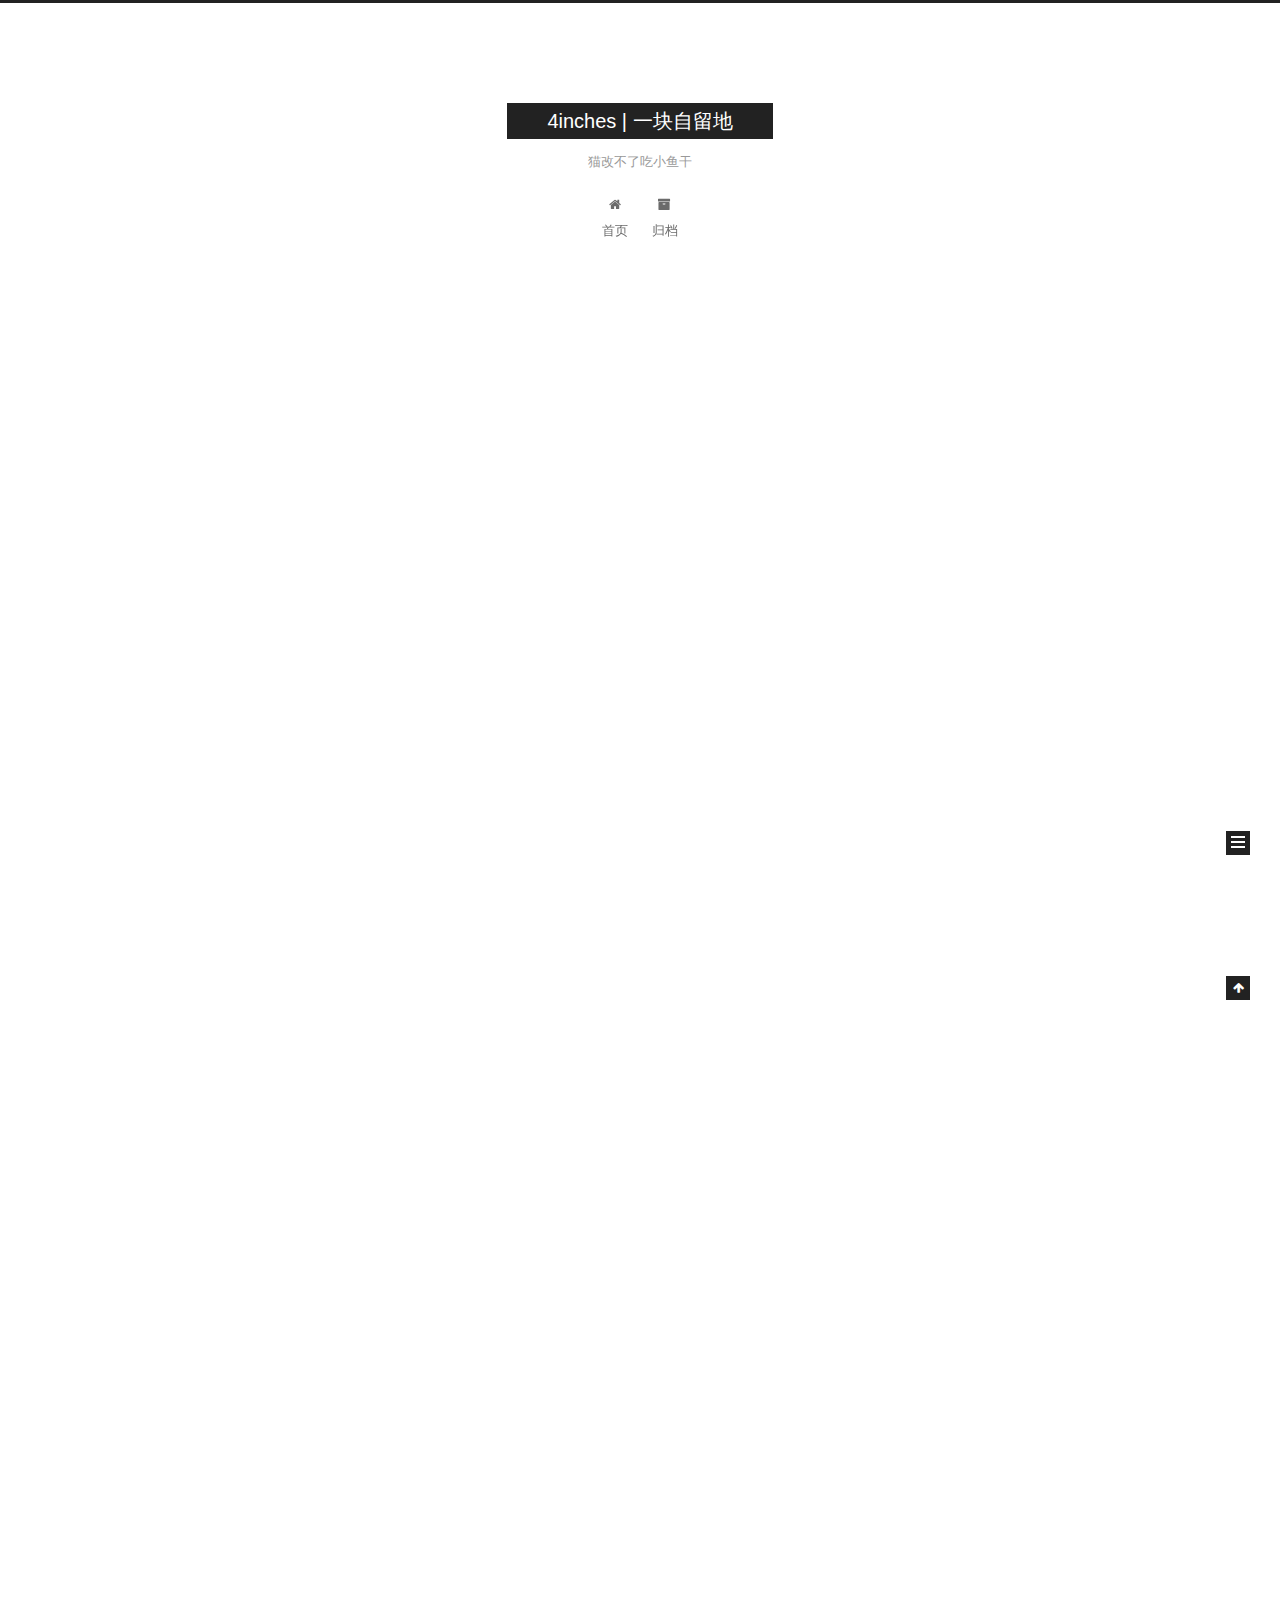
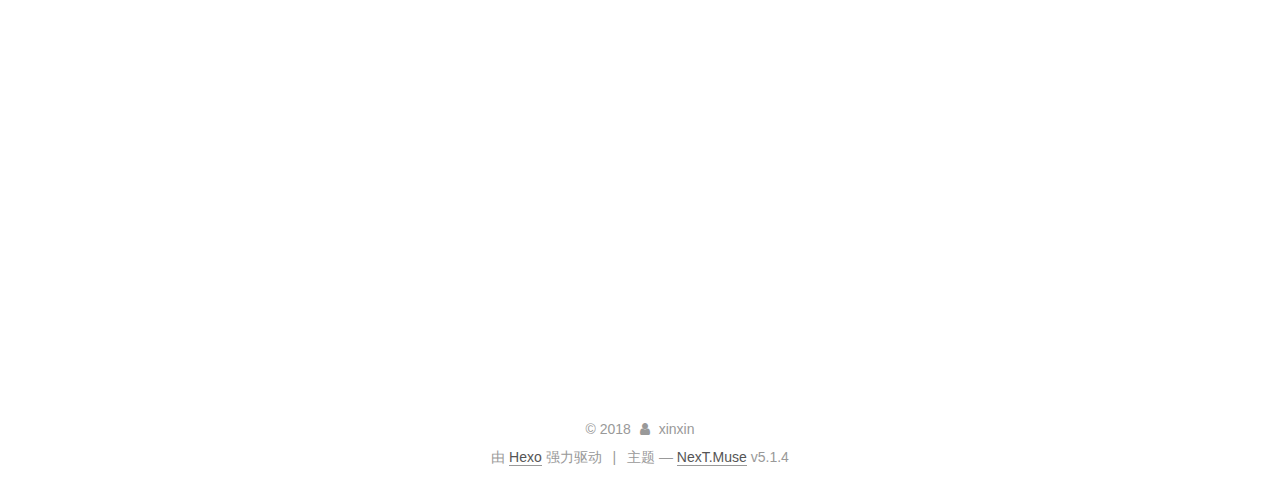
==== commit fc232bb0: "Site updated: 2018-10-29 17:42:23" ====
--- a/index.html
+++ b/index.html
@@ -1,13 +1,85 @@
 <!DOCTYPE html>
-<html>
+
+
+
+  
+
+
+<html class="theme-next muse use-motion" lang="zh-Hans">
 <head><meta name="generator" content="Hexo 3.8.0">
-  <meta charset="utf-8">
-  
-
-  
-  <title>4inches | 一块自留地</title>
-  <meta name="viewport" content="width=device-width, initial-scale=1, maximum-scale=1">
-  <meta name="description" content="记录生活,记录技术学习的我">
+  <meta charset="UTF-8">
+<meta http-equiv="X-UA-Compatible" content="IE=edge">
+<meta name="viewport" content="width=device-width, initial-scale=1, maximum-scale=1">
+<meta name="theme-color" content="#222">
+
+
+
+
+
+
+
+
+
+<meta http-equiv="Cache-Control" content="no-transform">
+<meta http-equiv="Cache-Control" content="no-siteapp">
+
+
+
+
+
+
+
+
+
+
+
+
+
+
+
+
+  
+  
+  <link href="/lib/fancybox/source/jquery.fancybox.css?v=2.1.5" rel="stylesheet" type="text/css">
+
+
+
+
+
+
+
+<link href="/lib/font-awesome/css/font-awesome.min.css?v=4.6.2" rel="stylesheet" type="text/css">
+
+<link href="/css/main.css?v=5.1.4" rel="stylesheet" type="text/css">
+
+
+  <link rel="apple-touch-icon" sizes="180x180" href="/images/apple-touch-icon-next.png?v=5.1.4">
+
+
+  <link rel="icon" type="image/png" sizes="32x32" href="/images/favicon-32x32-next.png?v=5.1.4">
+
+
+  <link rel="icon" type="image/png" sizes="16x16" href="/images/favicon-16x16-next.png?v=5.1.4">
+
+
+  <link rel="mask-icon" href="/images/logo.svg?v=5.1.4" color="#222">
+
+
+
+
+
+  <meta name="keywords" content="Hexo, NexT">
+
+
+
+
+
+
+
+
+
+
+<meta name="description" content="记录生活,记录技术学习的我">
 <meta property="og:type" content="website">
 <meta property="og:title" content="4inches | 一块自留地">
 <meta property="og:url" content="http://yoursite.com/index.html">
@@ -17,81 +89,343 @@
 <meta name="twitter:card" content="summary">
 <meta name="twitter:title" content="4inches | 一块自留地">
 <meta name="twitter:description" content="记录生活,记录技术学习的我">
-  
-    <link rel="alternate" href="/atom.xml" title="4inches | 一块自留地" type="application/atom+xml">
-  
-  
-    <link rel="icon" href="/favicon.png">
-  
-  
-    <link href="//fonts.googleapis.com/css?family=Source+Code+Pro" rel="stylesheet" type="text/css">
-  
-  <link rel="stylesheet" href="/css/style.css">
+
+
+
+<script type="text/javascript" id="hexo.configurations">
+  var NexT = window.NexT || {};
+  var CONFIG = {
+    root: '/',
+    scheme: 'Muse',
+    version: '5.1.4',
+    sidebar: {"position":"left","display":"post","offset":12,"b2t":false,"scrollpercent":false,"onmobile":false},
+    fancybox: true,
+    tabs: true,
+    motion: {"enable":true,"async":false,"transition":{"post_block":"fadeIn","post_header":"slideDownIn","post_body":"slideDownIn","coll_header":"slideLeftIn","sidebar":"slideUpIn"}},
+    duoshuo: {
+      userId: '0',
+      author: '博主'
+    },
+    algolia: {
+      applicationID: '',
+      apiKey: '',
+      indexName: '',
+      hits: {"per_page":10},
+      labels: {"input_placeholder":"Search for Posts","hits_empty":"We didn't find any results for the search: ${query}","hits_stats":"${hits} results found in ${time} ms"}
+    }
+  };
+</script>
+
+
+
+  <link rel="canonical" href="http://yoursite.com/">
+
+
+
+
+
+  <title>4inches | 一块自留地</title>
+  
+
+
+
+
+
+
+
+
 </head>
-</html>
-<body>
-  <div id="container">
-    <div id="wrap">
-      <header id="header">
-  <div id="banner"></div>
-  <div id="header-outer" class="outer">
-    <div id="header-title" class="inner">
-      <h1 id="logo-wrap">
-        <a href="/" id="logo">4inches | 一块自留地</a>
-      </h1>
-      
-        <h2 id="subtitle-wrap">
-          <a href="/" id="subtitle">猫改不了吃小鱼干</a>
-        </h2>
-      
+
+<body itemscope="" itemtype="http://schema.org/WebPage" lang="zh-Hans">
+
+  
+  
+    
+  
+
+  <div class="container sidebar-position-left 
+  page-home">
+    <div class="headband"></div>
+
+    <header id="header" class="header" itemscope="" itemtype="http://schema.org/WPHeader">
+      <div class="header-inner"><div class="site-brand-wrapper">
+  <div class="site-meta ">
+    
+
+    <div class="custom-logo-site-title">
+      <a href="/" class="brand" rel="start">
+        <span class="logo-line-before"><i></i></span>
+        <span class="site-title">4inches | 一块自留地</span>
+        <span class="logo-line-after"><i></i></span>
+      </a>
     </div>
-    <div id="header-inner" class="inner">
-      <nav id="main-nav">
-        <a id="main-nav-toggle" class="nav-icon"></a>
-        
-          <a class="main-nav-link" href="/">Home</a>
-        
-          <a class="main-nav-link" href="/archives">Archives</a>
-        
-      </nav>
-      <nav id="sub-nav">
-        
-          <a id="nav-rss-link" class="nav-icon" href="/atom.xml" title="RSS Feed"></a>
-        
-        <a id="nav-search-btn" class="nav-icon" title="Search"></a>
-      </nav>
-      <div id="search-form-wrap">
-        <form action="//google.com/search" method="get" accept-charset="UTF-8" class="search-form"><input type="search" name="q" class="search-form-input" placeholder="Search"><button type="submit" class="search-form-submit">&#xF002;</button><input type="hidden" name="sitesearch" value="http://yoursite.com"></form>
-      </div>
+      
+        <p class="site-subtitle">猫改不了吃小鱼干</p>
+      
+  </div>
+
+  <div class="site-nav-toggle">
+    <button>
+      <span class="btn-bar"></span>
+      <span class="btn-bar"></span>
+      <span class="btn-bar"></span>
+    </button>
+  </div>
+</div>
+
+<nav class="site-nav">
+  
+
+  
+    <ul id="menu" class="menu">
+      
+        
+        <li class="menu-item menu-item-home">
+          <a href="/" rel="section">
+            
+              <i class="menu-item-icon fa fa-fw fa-home"></i> <br>
+            
+            首页
+          </a>
+        </li>
+      
+        
+        <li class="menu-item menu-item-archives">
+          <a href="/archives/" rel="section">
+            
+              <i class="menu-item-icon fa fa-fw fa-archive"></i> <br>
+            
+            归档
+          </a>
+        </li>
+      
+
+      
+    </ul>
+  
+
+  
+</nav>
+
+
+
+ </div>
+    </header>
+
+    <main id="main" class="main">
+      <div class="main-inner">
+        <div class="content-wrap">
+          <div id="content" class="content">
+            
+  <section id="posts" class="posts-expand">
+    
+      
+
+  
+
+  
+  
+  
+
+  <article class="post post-type-normal" itemscope="" itemtype="http://schema.org/Article">
+  
+  
+  
+  <div class="post-block">
+    <link itemprop="mainEntityOfPage" href="http://yoursite.com/2018/10/29/hello/">
+
+    <span hidden itemprop="author" itemscope="" itemtype="http://schema.org/Person">
+      <meta itemprop="name" content="xinxin">
+      <meta itemprop="description" content="">
+      <meta itemprop="image" content="/images/avatar.gif">
+    </span>
+
+    <span hidden itemprop="publisher" itemscope="" itemtype="http://schema.org/Organization">
+      <meta itemprop="name" content="4inches | 一块自留地">
+    </span>
+
+    
+      <header class="post-header">
+
+        
+        
+          <h1 class="post-title" itemprop="name headline">
+                
+                <a class="post-title-link" href="/2018/10/29/hello/" itemprop="url">hello</a></h1>
+        
+
+        <div class="post-meta">
+          <span class="post-time">
+            
+              <span class="post-meta-item-icon">
+                <i class="fa fa-calendar-o"></i>
+              </span>
+              
+                <span class="post-meta-item-text">发表于</span>
+              
+              <time title="创建于" itemprop="dateCreated datePublished" datetime="2018-10-29T14:29:04+08:00">
+                2018-10-29
+              </time>
+            
+
+            
+
+            
+          </span>
+
+          
+
+          
+            
+          
+
+          
+          
+
+          
+
+          
+
+          
+
+        </div>
+      </header>
+    
+
+    
+    
+    
+    <div class="post-body" itemprop="articleBody">
+
+      
+      
+
+      
+        
+          
+            <p>Long, long shall I rue thee<br>Too deeply to tell<br>In secret we met –<br>In silence I grieve<br>That thy heart could forget<br>Thy spirit deceive</p>
+<p>If I should meet thee<br>After long years<br>How should I greet thee?<br>With silence<br>And tears</p>
+<pre><code>-- George Gordon Byron
+</code></pre>
+          
+        
+      
     </div>
+    
+    
+    
+
+    
+
+    
+
+    
+
+    <footer class="post-footer">
+      
+
+      
+
+      
+
+      
+      
+        <div class="post-eof"></div>
+      
+    </footer>
   </div>
-</header>
-      <div class="outer">
-        <section id="main">
-  
-    <article id="post-hello-world" class="article article-type-post" itemscope="" itemprop="blogPost">
-  <div class="article-meta">
-    <a href="/2018/10/25/hello-world/" class="article-date">
-  <time datetime="2018-10-25T05:50:49.381Z" itemprop="datePublished">2018-10-25</time>
-</a>
-    
-  </div>
-  <div class="article-inner">
-    
-    
-      <header class="article-header">
-        
-  
-    <h1 itemprop="name">
-      <a class="article-title" href="/2018/10/25/hello-world/">Hello World</a>
-    </h1>
-  
-
+  
+  
+  
+  </article>
+
+
+    
+      
+
+  
+
+  
+  
+  
+
+  <article class="post post-type-normal" itemscope="" itemtype="http://schema.org/Article">
+  
+  
+  
+  <div class="post-block">
+    <link itemprop="mainEntityOfPage" href="http://yoursite.com/2018/10/25/hello-world/">
+
+    <span hidden itemprop="author" itemscope="" itemtype="http://schema.org/Person">
+      <meta itemprop="name" content="xinxin">
+      <meta itemprop="description" content="">
+      <meta itemprop="image" content="/images/avatar.gif">
+    </span>
+
+    <span hidden itemprop="publisher" itemscope="" itemtype="http://schema.org/Organization">
+      <meta itemprop="name" content="4inches | 一块自留地">
+    </span>
+
+    
+      <header class="post-header">
+
+        
+        
+          <h1 class="post-title" itemprop="name headline">
+                
+                <a class="post-title-link" href="/2018/10/25/hello-world/" itemprop="url">Hello World</a></h1>
+        
+
+        <div class="post-meta">
+          <span class="post-time">
+            
+              <span class="post-meta-item-icon">
+                <i class="fa fa-calendar-o"></i>
+              </span>
+              
+                <span class="post-meta-item-text">发表于</span>
+              
+              <time title="创建于" itemprop="dateCreated datePublished" datetime="2018-10-25T13:50:49+08:00">
+                2018-10-25
+              </time>
+            
+
+            
+
+            
+          </span>
+
+          
+
+          
+            
+          
+
+          
+          
+
+          
+
+          
+
+          
+
+        </div>
       </header>
     
-    <div class="article-entry" itemprop="articleBody">
-      
-        <p>Welcome to <a href="https://hexo.io/" target="_blank" rel="noopener">Hexo</a>! This is your very first post. Check <a href="https://hexo.io/docs/" target="_blank" rel="noopener">documentation</a> for more info. If you get any problems when using Hexo, you can find the answer in <a href="https://hexo.io/docs/troubleshooting.html" target="_blank" rel="noopener">troubleshooting</a> or you can ask me on <a href="https://github.com/hexojs/hexo/issues" target="_blank" rel="noopener">GitHub</a>.</p>
+
+    
+    
+    
+    <div class="post-body" itemprop="articleBody">
+
+      
+      
+
+      
+        
+          
+            <p>Welcome to <a href="https://hexo.io/" target="_blank" rel="noopener">Hexo</a>! This is your very first post. Check <a href="https://hexo.io/docs/" target="_blank" rel="noopener">documentation</a> for more info. If you get any problems when using Hexo, you can find the answer in <a href="https://hexo.io/docs/troubleshooting.html" target="_blank" rel="noopener">troubleshooting</a> or you can ask me on <a href="https://github.com/hexojs/hexo/issues" target="_blank" rel="noopener">GitHub</a>.</p>
 <h2 id="Quick-Start"><a href="#Quick-Start" class="headerlink" title="Quick Start"></a>Quick Start</h2><h3 id="Create-a-new-post"><a href="#Create-a-new-post" class="headerlink" title="Create a new post"></a>Create a new post</h3><figure class="highlight bash"><table><tr><td class="gutter"><pre><span class="line">1</span><br></pre></td><td class="code"><pre><span class="line">$ hexo new <span class="string">"My New Post"</span></span><br></pre></td></tr></table></figure>
 <p>More info: <a href="https://hexo.io/docs/writing.html" target="_blank" rel="noopener">Writing</a></p>
 <h3 id="Run-server"><a href="#Run-server" class="headerlink" title="Run server"></a>Run server</h3><figure class="highlight bash"><table><tr><td class="gutter"><pre><span class="line">1</span><br></pre></td><td class="code"><pre><span class="line">$ hexo server</span><br></pre></td></tr></table></figure>
@@ -101,91 +435,307 @@
 <h3 id="Deploy-to-remote-sites"><a href="#Deploy-to-remote-sites" class="headerlink" title="Deploy to remote sites"></a>Deploy to remote sites</h3><figure class="highlight bash"><table><tr><td class="gutter"><pre><span class="line">1</span><br></pre></td><td class="code"><pre><span class="line">$ hexo deploy</span><br></pre></td></tr></table></figure>
 <p>More info: <a href="https://hexo.io/docs/deployment.html" target="_blank" rel="noopener">Deployment</a></p>
 
+          
+        
       
     </div>
-    <footer class="article-footer">
-      <a data-url="http://yoursite.com/2018/10/25/hello-world/" data-id="cjnu35o5x0000vcqk3w31qasi" class="article-share-link">Share</a>
-      
+    
+    
+    
+
+    
+
+    
+
+    
+
+    <footer class="post-footer">
+      
+
+      
+
+      
+
+      
+      
+        <div class="post-eof"></div>
       
     </footer>
   </div>
   
-</article>
-
-
-  
-
-
-</section>
-        
-          <aside id="sidebar">
-  
-    
-
-  
-    
-
-  
-    
-  
-    
-  <div class="widget-wrap">
-    <h3 class="widget-title">Archives</h3>
-    <div class="widget">
-      <ul class="archive-list"><li class="archive-list-item"><a class="archive-list-link" href="/archives/2018/10/">October 2018</a></li></ul>
+  
+  
+  </article>
+
+
+    
+  </section>
+
+  
+
+
+          </div>
+          
+
+
+          
+
+        </div>
+        
+          
+  
+  <div class="sidebar-toggle">
+    <div class="sidebar-toggle-line-wrap">
+      <span class="sidebar-toggle-line sidebar-toggle-line-first"></span>
+      <span class="sidebar-toggle-line sidebar-toggle-line-middle"></span>
+      <span class="sidebar-toggle-line sidebar-toggle-line-last"></span>
     </div>
   </div>
 
-
-  
-    
-  <div class="widget-wrap">
-    <h3 class="widget-title">Recent Posts</h3>
-    <div class="widget">
-      <ul>
-        
-          <li>
-            <a href="/2018/10/25/hello-world/">Hello World</a>
-          </li>
-        
-      </ul>
+  <aside id="sidebar" class="sidebar">
+    
+    <div class="sidebar-inner">
+
+      
+
+      
+
+      <section class="site-overview-wrap sidebar-panel sidebar-panel-active">
+        <div class="site-overview">
+          <div class="site-author motion-element" itemprop="author" itemscope="" itemtype="http://schema.org/Person">
+            
+              <p class="site-author-name" itemprop="name">xinxin</p>
+              <p class="site-description motion-element" itemprop="description">记录生活,记录技术学习的我</p>
+          </div>
+
+          <nav class="site-state motion-element">
+
+            
+              <div class="site-state-item site-state-posts">
+              
+                <a href="/archives/">
+              
+                  <span class="site-state-item-count">2</span>
+                  <span class="site-state-item-name">日志</span>
+                </a>
+              </div>
+            
+
+            
+
+            
+
+          </nav>
+
+          
+
+          
+
+          
+          
+
+          
+          
+
+          
+
+        </div>
+      </section>
+
+      
+
+      
+
     </div>
+  </aside>
+
+
+        
+      </div>
+    </main>
+
+    <footer id="footer" class="footer">
+      <div class="footer-inner">
+        <div class="copyright">&copy; <span itemprop="copyrightYear">2018</span>
+  <span class="with-love">
+    <i class="fa fa-user"></i>
+  </span>
+  <span class="author" itemprop="copyrightHolder">xinxin</span>
+
+  
+</div>
+
+
+  <div class="powered-by">由 <a class="theme-link" target="_blank" href="https://hexo.io">Hexo</a> 强力驱动</div>
+
+
+
+  <span class="post-meta-divider">|</span>
+
+
+
+  <div class="theme-info">主题 &mdash; <a class="theme-link" target="_blank" href="https://github.com/iissnan/hexo-theme-next">NexT.Muse</a> v5.1.4</div>
+
+
+
+
+        
+
+
+
+
+
+
+
+        
+      </div>
+    </footer>
+
+    
+      <div class="back-to-top">
+        <i class="fa fa-arrow-up"></i>
+        
+      </div>
+    
+
+    
+
   </div>
 
   
-</aside>
-        
-      </div>
-      <footer id="footer">
-  
-  <div class="outer">
-    <div id="footer-info" class="inner">
-      &copy; 2018 xinxin<br>
-      Powered by <a href="http://hexo.io/" target="_blank">Hexo</a>
-    </div>
-  </div>
-</footer>
-    </div>
-    <nav id="mobile-nav">
-  
-    <a href="/" class="mobile-nav-link">Home</a>
-  
-    <a href="/archives" class="mobile-nav-link">Archives</a>
-  
-</nav>
-    
-
-<script src="//ajax.googleapis.com/ajax/libs/jquery/2.0.3/jquery.min.js"></script>
-
-
-  <link rel="stylesheet" href="/fancybox/jquery.fancybox.css">
-  <script src="/fancybox/jquery.fancybox.pack.js"></script>
-
-
-<script src="/js/script.js"></script>
-
-
-
-  </div>
+
+<script type="text/javascript">
+  if (Object.prototype.toString.call(window.Promise) !== '[object Function]') {
+    window.Promise = null;
+  }
+</script>
+
+
+
+
+
+
+
+
+
+  
+
+
+
+
+
+
+
+
+
+
+
+
+  
+  
+    <script type="text/javascript" src="/lib/jquery/index.js?v=2.1.3"></script>
+  
+
+  
+  
+    <script type="text/javascript" src="/lib/fastclick/lib/fastclick.min.js?v=1.0.6"></script>
+  
+
+  
+  
+    <script type="text/javascript" src="/lib/jquery_lazyload/jquery.lazyload.js?v=1.9.7"></script>
+  
+
+  
+  
+    <script type="text/javascript" src="/lib/velocity/velocity.min.js?v=1.2.1"></script>
+  
+
+  
+  
+    <script type="text/javascript" src="/lib/velocity/velocity.ui.min.js?v=1.2.1"></script>
+  
+
+  
+  
+    <script type="text/javascript" src="/lib/fancybox/source/jquery.fancybox.pack.js?v=2.1.5"></script>
+  
+
+
+  
+
+
+  <script type="text/javascript" src="/js/src/utils.js?v=5.1.4"></script>
+
+  <script type="text/javascript" src="/js/src/motion.js?v=5.1.4"></script>
+
+
+
+  
+  
+
+  
+
+  
+
+
+  <script type="text/javascript" src="/js/src/bootstrap.js?v=5.1.4"></script>
+
+
+
+  
+
+
+  
+
+
+
+
+	
+
+
+
+
+
+  
+
+
+
+
+
+  
+
+
+
+
+
+
+
+
+
+
+
+
+  
+
+
+
+
+
+  
+
+  
+
+  
+
+  
+  
+
+  
+
+  
+
+  
+
 </body>
-</html>+</html>
--- a/css/main.css
+++ b/css/main.css
@@ -0,0 +1,2662 @@
+/* normalize.css v3.0.2 | MIT License | git.io/normalize */
+html {
+  font-family: sans-serif; /* 1 */
+  -ms-text-size-adjust: 100%; /* 2 */
+  -webkit-text-size-adjust: 100%; /* 2 */
+}
+body {
+  margin: 0;
+}
+article,
+aside,
+details,
+figcaption,
+figure,
+footer,
+header,
+hgroup,
+main,
+menu,
+nav,
+section,
+summary {
+  display: block;
+}
+audio,
+canvas,
+progress,
+video {
+  display: inline-block; /* 1 */
+  vertical-align: baseline; /* 2 */
+}
+audio:not([controls]) {
+  display: none;
+  height: 0;
+}
+[hidden],
+template {
+  display: none;
+}
+a {
+  background-color: transparent;
+}
+a:active,
+a:hover {
+  outline: 0;
+}
+abbr[title] {
+  border-bottom: 1px dotted;
+}
+b,
+strong {
+  font-weight: bold;
+}
+dfn {
+  font-style: italic;
+}
+h1 {
+  font-size: 2em;
+  margin: 0.67em 0;
+}
+mark {
+  background: #ff0;
+  color: #000;
+}
+small {
+  font-size: 80%;
+}
+sub,
+sup {
+  font-size: 75%;
+  line-height: 0;
+  position: relative;
+  vertical-align: baseline;
+}
+sup {
+  top: -0.5em;
+}
+sub {
+  bottom: -0.25em;
+}
+img {
+  border: 0;
+}
+svg:not(:root) {
+  overflow: hidden;
+}
+figure {
+  margin: 1em 40px;
+}
+hr {
+  -moz-box-sizing: content-box;
+  box-sizing: content-box;
+  height: 0;
+}
+pre {
+  overflow: auto;
+}
+code,
+kbd,
+pre,
+samp {
+  font-family: monospace, monospace;
+  font-size: 1em;
+}
+button,
+input,
+optgroup,
+select,
+textarea {
+  color: inherit; /* 1 */
+  font: inherit; /* 2 */
+  margin: 0; /* 3 */
+}
+button {
+  overflow: visible;
+}
+button,
+select {
+  text-transform: none;
+}
+button,
+html input[type="button"],
+input[type="reset"],
+input[type="submit"] {
+  -webkit-appearance: button; /* 2 */
+  cursor: pointer; /* 3 */
+}
+button[disabled],
+html input[disabled] {
+  cursor: default;
+}
+button::-moz-focus-inner,
+input::-moz-focus-inner {
+  border: 0;
+  padding: 0;
+}
+input {
+  line-height: normal;
+}
+input[type="checkbox"],
+input[type="radio"] {
+  box-sizing: border-box; /* 1 */
+  padding: 0; /* 2 */
+}
+input[type="number"]::-webkit-inner-spin-button,
+input[type="number"]::-webkit-outer-spin-button {
+  height: auto;
+}
+input[type="search"] {
+  -webkit-appearance: textfield; /* 1 */
+  -moz-box-sizing: content-box;
+  -webkit-box-sizing: content-box; /* 2 */
+  box-sizing: content-box;
+}
+input[type="search"]::-webkit-search-cancel-button,
+input[type="search"]::-webkit-search-decoration {
+  -webkit-appearance: none;
+}
+fieldset {
+  border: 1px solid #c0c0c0;
+  margin: 0 2px;
+  padding: 0.35em 0.625em 0.75em;
+}
+legend {
+  border: 0; /* 1 */
+  padding: 0; /* 2 */
+}
+textarea {
+  overflow: auto;
+}
+optgroup {
+  font-weight: bold;
+}
+table {
+  border-collapse: collapse;
+  border-spacing: 0;
+}
+td,
+th {
+  padding: 0;
+}
+::selection {
+  background: #262a30;
+  color: #fff;
+}
+body {
+  position: relative;
+  font-family: 'Lato', "PingFang SC", "Microsoft YaHei", sans-serif;
+  font-size: 14px;
+  line-height: 2;
+  color: #555;
+  background: #fff;
+}
+@media (max-width: 767px) {
+  body {
+    padding-right: 0 !important;
+  }
+}
+@media (min-width: 768px) and (max-width: 991px) {
+  body {
+    padding-right: 0 !important;
+  }
+}
+@media (min-width: 1600px) {
+  body {
+    font-size: 16px;
+  }
+}
+h1,
+h2,
+h3,
+h4,
+h5,
+h6 {
+  margin: 0;
+  padding: 0;
+  font-weight: bold;
+  line-height: 1.5;
+  font-family: 'Lato', "PingFang SC", "Microsoft YaHei", sans-serif;
+}
+h2,
+h3,
+h4,
+h5,
+h6 {
+  margin: 20px 0 15px;
+}
+h1 {
+  font-size: 22px;
+}
+@media (max-width: 767px) {
+  h1 {
+    font-size: 18px;
+  }
+}
+h2 {
+  font-size: 20px;
+}
+@media (max-width: 767px) {
+  h2 {
+    font-size: 16px;
+  }
+}
+h3 {
+  font-size: 18px;
+}
+@media (max-width: 767px) {
+  h3 {
+    font-size: 14px;
+  }
+}
+h4 {
+  font-size: 16px;
+}
+@media (max-width: 767px) {
+  h4 {
+    font-size: 12px;
+  }
+}
+h5 {
+  font-size: 14px;
+}
+@media (max-width: 767px) {
+  h5 {
+    font-size: 10px;
+  }
+}
+h6 {
+  font-size: 12px;
+}
+@media (max-width: 767px) {
+  h6 {
+    font-size: 8px;
+  }
+}
+p {
+  margin: 0 0 20px 0;
+}
+a {
+  color: #555;
+  text-decoration: none;
+  outline: none;
+  border-bottom: 1px solid #999;
+  word-wrap: break-word;
+}
+a:hover {
+  color: #222;
+  border-bottom-color: #222;
+}
+blockquote {
+  margin: 0;
+  padding: 0;
+}
+img {
+  display: block;
+  margin: auto;
+  max-width: 100%;
+  height: auto;
+}
+hr {
+  margin: 40px 0;
+  height: 3px;
+  border: none;
+  background-color: #ddd;
+  background-image: repeating-linear-gradient(-45deg, #fff, #fff 4px, transparent 4px, transparent 8px);
+}
+blockquote {
+  padding: 0 15px;
+  color: #666;
+  border-left: 4px solid #ddd;
+}
+blockquote cite::before {
+  content: "-";
+  padding: 0 5px;
+}
+dt {
+  font-weight: 700;
+}
+dd {
+  margin: 0;
+  padding: 0;
+}
+kbd {
+  border: 1px solid #ccc;
+  border-radius: 0.2em;
+  box-shadow: 0.1em 0.1em 0.2em rgba(0,0,0,0.1);
+  background-color: #f9f9f9;
+  font-family: inherit;
+  background-image: -webkit-linear-gradient(top, #eee, #fff, #eee);
+  padding: 0.1em 0.3em;
+  white-space: nowrap;
+}
+.text-left {
+  text-align: left;
+}
+.text-center {
+  text-align: center;
+}
+.text-right {
+  text-align: right;
+}
+.text-justify {
+  text-align: justify;
+}
+.text-nowrap {
+  white-space: nowrap;
+}
+.text-lowercase {
+  text-transform: lowercase;
+}
+.text-uppercase {
+  text-transform: uppercase;
+}
+.text-capitalize {
+  text-transform: capitalize;
+}
+.center-block {
+  display: block;
+  margin-left: auto;
+  margin-right: auto;
+}
+.clearfix:before,
+.clearfix:after {
+  content: " ";
+  display: table;
+}
+.clearfix:after {
+  clear: both;
+}
+.pullquote {
+  width: 45%;
+}
+.pullquote.left {
+  float: left;
+  margin-left: 5px;
+  margin-right: 10px;
+}
+.pullquote.right {
+  float: right;
+  margin-left: 10px;
+  margin-right: 5px;
+}
+.affix.affix.affix {
+  position: fixed;
+}
+.translation {
+  margin-top: -20px;
+  font-size: 14px;
+  color: #999;
+}
+.scrollbar-measure {
+  width: 100px;
+  height: 100px;
+  overflow: scroll;
+  position: absolute;
+  top: -9999px;
+}
+.use-motion .motion-element {
+  opacity: 0;
+}
+table {
+  margin: 20px 0;
+  width: 100%;
+  border-collapse: collapse;
+  border-spacing: 0;
+  border: 1px solid #ddd;
+  font-size: 14px;
+  table-layout: fixed;
+  word-wrap: break-all;
+}
+table>tbody>tr:nth-of-type(odd) {
+  background-color: #f9f9f9;
+}
+table>tbody>tr:hover {
+  background-color: #f5f5f5;
+}
+caption,
+th,
+td {
+  padding: 8px;
+  text-align: left;
+  vertical-align: middle;
+  font-weight: normal;
+}
+th,
+td {
+  border-bottom: 3px solid #ddd;
+  border-right: 1px solid #eee;
+}
+th {
+  padding-bottom: 10px;
+  font-weight: 700;
+}
+td {
+  border-bottom-width: 1px;
+}
+html,
+body {
+  height: 100%;
+}
+.container {
+  position: relative;
+  min-height: 100%;
+}
+.header-inner {
+  margin: 0 auto;
+  padding: 100px 0 70px;
+  width: 700px;
+}
+@media (min-width: 1600px) {
+  .container .header-inner {
+    width: 900px;
+  }
+}
+.main {
+  padding-bottom: 150px;
+}
+.main-inner {
+  margin: 0 auto;
+  width: 700px;
+}
+@media (min-width: 1600px) {
+  .container .main-inner {
+    width: 900px;
+  }
+}
+.footer {
+  position: absolute;
+  left: 0;
+  bottom: 0;
+  width: 100%;
+  min-height: 50px;
+}
+.footer-inner {
+  box-sizing: border-box;
+  margin: 20px auto;
+  width: 700px;
+}
+@media (min-width: 1600px) {
+  .container .footer-inner {
+    width: 900px;
+  }
+}
+pre,
+.highlight {
+  overflow: auto;
+  margin: 20px 0;
+  padding: 0;
+  font-size: 13px;
+  color: #4d4d4c;
+  background: #f7f7f7;
+  line-height: 1.6;
+}
+pre,
+code {
+  font-family: consolas, Menlo, "PingFang SC", "Microsoft YaHei", monospace;
+}
+code {
+  padding: 2px 4px;
+  word-wrap: break-word;
+  color: #555;
+  background: #eee;
+  border-radius: 3px;
+  font-size: 13px;
+}
+pre {
+  padding: 10px;
+}
+pre code {
+  padding: 0;
+  color: #4d4d4c;
+  background: none;
+  text-shadow: none;
+}
+.highlight {
+  border-radius: 1px;
+}
+.highlight pre {
+  border: none;
+  margin: 0;
+  padding: 10px 0;
+}
+.highlight table {
+  margin: 0;
+  width: auto;
+  border: none;
+}
+.highlight td {
+  border: none;
+  padding: 0;
+}
+.highlight figcaption {
+  font-size: 1em;
+  color: #4d4d4c;
+  line-height: 1em;
+  margin-bottom: 1em;
+}
+.highlight figcaption:before,
+.highlight figcaption:after {
+  content: " ";
+  display: table;
+}
+.highlight figcaption:after {
+  clear: both;
+}
+.highlight figcaption a {
+  float: right;
+  color: #4d4d4c;
+}
+.highlight figcaption a:hover {
+  border-bottom-color: #4d4d4c;
+}
+.highlight .gutter pre {
+  padding-left: 10px;
+  padding-right: 10px;
+  color: #869194;
+  text-align: right;
+  background-color: #eff2f3;
+}
+.highlight .code pre {
+  width: 100%;
+  padding-left: 10px;
+  padding-right: 10px;
+  background-color: #f7f7f7;
+}
+.highlight .line {
+  height: 20px;
+}
+.gutter {
+  -webkit-user-select: none;
+  -moz-user-select: none;
+  -ms-user-select: none;
+  user-select: none;
+}
+.gist table {
+  width: auto;
+}
+.gist table td {
+  border: none;
+}
+pre .deletion {
+  background: #fdd;
+}
+pre .addition {
+  background: #dfd;
+}
+pre .meta {
+  color: #8959a8;
+}
+pre .comment {
+  color: #8e908c;
+}
+pre .variable,
+pre .attribute,
+pre .tag,
+pre .regexp,
+pre .ruby .constant,
+pre .xml .tag .title,
+pre .xml .pi,
+pre .xml .doctype,
+pre .html .doctype,
+pre .css .id,
+pre .css .class,
+pre .css .pseudo {
+  color: #c82829;
+}
+pre .number,
+pre .preprocessor,
+pre .built_in,
+pre .literal,
+pre .params,
+pre .constant,
+pre .command {
+  color: #f5871f;
+}
+pre .ruby .class .title,
+pre .css .rules .attribute,
+pre .string,
+pre .value,
+pre .inheritance,
+pre .header,
+pre .ruby .symbol,
+pre .xml .cdata,
+pre .special,
+pre .number,
+pre .formula {
+  color: #718c00;
+}
+pre .title,
+pre .css .hexcolor {
+  color: #3e999f;
+}
+pre .function,
+pre .python .decorator,
+pre .python .title,
+pre .ruby .function .title,
+pre .ruby .title .keyword,
+pre .perl .sub,
+pre .javascript .title,
+pre .coffeescript .title {
+  color: #4271ae;
+}
+pre .keyword,
+pre .javascript .function {
+  color: #8959a8;
+}
+.full-image.full-image.full-image.full-image {
+  border: none;
+  max-width: 100%;
+  width: auto;
+  margin: 20px auto 25px;
+}
+@media (min-width: 992px) {
+  .full-image.full-image.full-image.full-image {
+    max-width: none;
+    width: 110%;
+    margin: 25px -5%;
+  }
+}
+.blockquote-center,
+.page-home .post-type-quote blockquote,
+.page-post-detail .post-type-quote blockquote {
+  position: relative;
+  margin: 40px 0;
+  padding: 0;
+  border-left: none;
+  text-align: center;
+}
+.blockquote-center::before,
+.page-home .post-type-quote blockquote::before,
+.page-post-detail .post-type-quote blockquote::before,
+.blockquote-center::after,
+.page-home .post-type-quote blockquote::after,
+.page-post-detail .post-type-quote blockquote::after {
+  position: absolute;
+  content: ' ';
+  display: block;
+  width: 100%;
+  height: 24px;
+  opacity: 0.2;
+  background-repeat: no-repeat;
+  background-position: 0 -6px;
+  background-size: 22px 22px;
+}
+.blockquote-center::before,
+.page-home .post-type-quote blockquote::before,
+.page-post-detail .post-type-quote blockquote::before {
+  top: -20px;
+  background-image: url("../images/quote-l.svg");
+  border-top: 1px solid #ccc;
+}
+.blockquote-center::after,
+.page-home .post-type-quote blockquote::after,
+.page-post-detail .post-type-quote blockquote::after {
+  bottom: -20px;
+  background-image: url("../images/quote-r.svg");
+  border-bottom: 1px solid #ccc;
+  background-position: 100% 8px;
+}
+.blockquote-center p,
+.page-home .post-type-quote blockquote p,
+.page-post-detail .post-type-quote blockquote p,
+.blockquote-center div,
+.page-home .post-type-quote blockquote div,
+.page-post-detail .post-type-quote blockquote div {
+  text-align: center;
+}
+.post .post-body .group-picture img {
+  box-sizing: border-box;
+  padding: 0 3px;
+  border: none;
+}
+.post .group-picture-row {
+  overflow: hidden;
+  margin-top: 6px;
+}
+.post .group-picture-row:first-child {
+  margin-top: 0;
+}
+.post .group-picture-column {
+  float: left;
+}
+.page-post-detail .post-body .group-picture-column {
+  float: none;
+  margin-top: 10px;
+  width: auto !important;
+}
+.page-post-detail .post-body .group-picture-column img {
+  margin: 0 auto;
+}
+.page-archive .group-picture-container {
+  overflow: hidden;
+}
+.page-archive .group-picture-row {
+  float: left;
+}
+.page-archive .group-picture-row:first-child {
+  margin-top: 6px;
+}
+.page-archive .group-picture-column {
+  max-width: 150px;
+  max-height: 150px;
+}
+.post-body .note {
+  position: relative;
+  padding: 15px;
+  margin-bottom: 20px;
+  border: 1px solid #eee;
+  border-left-width: 5px;
+  border-radius: 3px;
+}
+.post-body .note h2,
+.post-body .note h3,
+.post-body .note h4,
+.post-body .note h5,
+.post-body .note h6 {
+  margin-top: 0;
+  margin-bottom: 0;
+  border-bottom: initial;
+  padding-top: 0 !important;
+}
+.post-body .note p:first-child,
+.post-body .note ul:first-child,
+.post-body .note ol:first-child,
+.post-body .note table:first-child,
+.post-body .note pre:first-child,
+.post-body .note blockquote:first-child {
+  margin-top: 0;
+}
+.post-body .note p:last-child,
+.post-body .note ul:last-child,
+.post-body .note ol:last-child,
+.post-body .note table:last-child,
+.post-body .note pre:last-child,
+.post-body .note blockquote:last-child {
+  margin-bottom: 0;
+}
+.post-body .note.default {
+  border-left-color: #777;
+}
+.post-body .note.default h2,
+.post-body .note.default h3,
+.post-body .note.default h4,
+.post-body .note.default h5,
+.post-body .note.default h6 {
+  color: #777;
+}
+.post-body .note.primary {
+  border-left-color: #6f42c1;
+}
+.post-body .note.primary h2,
+.post-body .note.primary h3,
+.post-body .note.primary h4,
+.post-body .note.primary h5,
+.post-body .note.primary h6 {
+  color: #6f42c1;
+}
+.post-body .note.info {
+  border-left-color: #428bca;
+}
+.post-body .note.info h2,
+.post-body .note.info h3,
+.post-body .note.info h4,
+.post-body .note.info h5,
+.post-body .note.info h6 {
+  color: #428bca;
+}
+.post-body .note.success {
+  border-left-color: #5cb85c;
+}
+.post-body .note.success h2,
+.post-body .note.success h3,
+.post-body .note.success h4,
+.post-body .note.success h5,
+.post-body .note.success h6 {
+  color: #5cb85c;
+}
+.post-body .note.warning {
+  border-left-color: #f0ad4e;
+}
+.post-body .note.warning h2,
+.post-body .note.warning h3,
+.post-body .note.warning h4,
+.post-body .note.warning h5,
+.post-body .note.warning h6 {
+  color: #f0ad4e;
+}
+.post-body .note.danger {
+  border-left-color: #d9534f;
+}
+.post-body .note.danger h2,
+.post-body .note.danger h3,
+.post-body .note.danger h4,
+.post-body .note.danger h5,
+.post-body .note.danger h6 {
+  color: #d9534f;
+}
+.post-body .label {
+  display: inline;
+  padding: 0 2px;
+  white-space: nowrap;
+}
+.post-body .label.default {
+  background-color: #f0f0f0;
+}
+.post-body .label.primary {
+  background-color: #efe6f7;
+}
+.post-body .label.info {
+  background-color: #e5f2f8;
+}
+.post-body .label.success {
+  background-color: #e7f4e9;
+}
+.post-body .label.warning {
+  background-color: #fcf6e1;
+}
+.post-body .label.danger {
+  background-color: #fae8eb;
+}
+.post-body .tabs {
+  position: relative;
+  display: block;
+  margin-bottom: 20px;
+  padding-top: 10px;
+}
+.post-body .tabs ul.nav-tabs {
+  margin: 0;
+  padding: 0;
+  display: flex;
+  margin-bottom: -1px;
+}
+@media (max-width: 413px) {
+  .post-body .tabs ul.nav-tabs {
+    display: block;
+    margin-bottom: 5px;
+  }
+}
+.post-body .tabs ul.nav-tabs li.tab {
+  list-style-type: none !important;
+  margin: 0 0.25em 0 0;
+  border-top: 3px solid transparent;
+  border-left: 1px solid transparent;
+  border-right: 1px solid transparent;
+}
+@media (max-width: 413px) {
+  .post-body .tabs ul.nav-tabs li.tab {
+    margin: initial;
+    border-top: 1px solid transparent;
+    border-left: 3px solid transparent;
+    border-right: 1px solid transparent;
+    border-bottom: 1px solid transparent;
+  }
+}
+.post-body .tabs ul.nav-tabs li.tab a {
+  outline: 0;
+  border-bottom: initial;
+  display: block;
+  line-height: 1.8em;
+  padding: 0.25em 0.75em;
+  transition-duration: 0.2s;
+  transition-timing-function: ease-out;
+  transition-delay: 0s;
+}
+.post-body .tabs ul.nav-tabs li.tab a i {
+  width: 1.285714285714286em;
+}
+.post-body .tabs ul.nav-tabs li.tab.active {
+  border-top: 3px solid #fc6423;
+  border-left: 1px solid #ddd;
+  border-right: 1px solid #ddd;
+  background-color: #fff;
+}
+@media (max-width: 413px) {
+  .post-body .tabs ul.nav-tabs li.tab.active {
+    border-top: 1px solid #ddd;
+    border-left: 3px solid #fc6423;
+    border-right: 1px solid #ddd;
+    border-bottom: 1px solid #ddd;
+  }
+}
+.post-body .tabs ul.nav-tabs li.tab.active a {
+  cursor: default;
+  color: #555;
+}
+.post-body .tabs .tab-content {
+  background-color: #fff;
+}
+.post-body .tabs .tab-content .tab-pane {
+  border: 1px solid #ddd;
+  padding: 20px 20px 0 20px;
+}
+.post-body .tabs .tab-content .tab-pane:not(.active) {
+  display: none !important;
+}
+.post-body .tabs .tab-content .tab-pane.active {
+  display: block !important;
+}
+.btn {
+  display: inline-block;
+  padding: 0 20px;
+  font-size: 14px;
+  color: #fff;
+  background: #222;
+  border: 2px solid #222;
+  text-decoration: none;
+  border-radius: 0;
+  transition-property: background-color;
+  transition-duration: 0.2s;
+  transition-timing-function: ease-in-out;
+  transition-delay: 0s;
+  line-height: 2;
+}
+.btn:hover {
+  border-color: #222;
+  color: #222;
+  background: #fff;
+}
+.btn +.btn {
+  margin: 0 0 8px 8px;
+}
+.btn .fa-fw {
+  width: 1.285714285714286em;
+  text-align: left;
+}
+.btn-bar {
+  display: block;
+  width: 22px;
+  height: 2px;
+  background: #555;
+  border-radius: 1px;
+}
+.btn-bar+.btn-bar {
+  margin-top: 4px;
+}
+.pagination {
+  margin: 120px 0 40px;
+  text-align: center;
+  border-top: 1px solid #eee;
+}
+.page-number-basic,
+.pagination .prev,
+.pagination .next,
+.pagination .page-number,
+.pagination .space {
+  display: inline-block;
+  position: relative;
+  top: -1px;
+  margin: 0 10px;
+  padding: 0 11px;
+}
+@media (max-width: 767px) {
+  .page-number-basic,
+  .pagination .prev,
+  .pagination .next,
+  .pagination .page-number,
+  .pagination .space {
+    margin: 0 5px;
+  }
+}
+.pagination .prev,
+.pagination .next,
+.pagination .page-number {
+  border-bottom: 0;
+  border-top: 1px solid #eee;
+  transition-property: border-color;
+  transition-duration: 0.2s;
+  transition-timing-function: ease-in-out;
+  transition-delay: 0s;
+}
+.pagination .prev:hover,
+.pagination .next:hover,
+.pagination .page-number:hover {
+  border-top-color: #222;
+}
+.pagination .space {
+  padding: 0;
+  margin: 0;
+}
+.pagination .prev {
+  margin-left: 0;
+}
+.pagination .next {
+  margin-right: 0;
+}
+.pagination .page-number.current {
+  color: #fff;
+  background: #ccc;
+  border-top-color: #ccc;
+}
+@media (max-width: 767px) {
+  .pagination {
+    border-top: none;
+  }
+  .pagination .prev,
+  .pagination .next,
+  .pagination .page-number {
+    margin-bottom: 10px;
+    border-top: 0;
+    border-bottom: 1px solid #eee;
+    padding: 0 10px;
+  }
+  .pagination .prev:hover,
+  .pagination .next:hover,
+  .pagination .page-number:hover {
+    border-bottom-color: #222;
+  }
+}
+.comments {
+  margin: 60px 20px 0;
+}
+.tag-cloud {
+  text-align: center;
+}
+.tag-cloud a {
+  display: inline-block;
+  margin: 10px;
+}
+.back-to-top {
+  box-sizing: border-box;
+  position: fixed;
+  bottom: -100px;
+  right: 30px;
+  z-index: 1050;
+  padding: 0 6px;
+  width: 24px;
+  background: #222;
+  font-size: 12px;
+  opacity: 1;
+  color: #fff;
+  cursor: pointer;
+  text-align: center;
+  -webkit-transform: translateZ(0);
+  transition-property: bottom;
+  transition-duration: 0.2s;
+  transition-timing-function: ease-in-out;
+  transition-delay: 0s;
+}
+@media (min-width: 768px) and (max-width: 991px) {
+  .back-to-top {
+    display: none !important;
+  }
+}
+@media (max-width: 767px) {
+  .back-to-top {
+    display: none !important;
+  }
+}
+.back-to-top.back-to-top-on {
+  bottom: 19px;
+}
+.header {
+  background: transparent;
+}
+.header-inner {
+  position: relative;
+}
+.headband {
+  height: 3px;
+  background: #222;
+}
+.site-meta {
+  margin: 0;
+  text-align: center;
+}
+@media (max-width: 767px) {
+  .site-meta {
+    text-align: center;
+  }
+}
+.brand {
+  position: relative;
+  display: inline-block;
+  padding: 0 40px;
+  color: #fff;
+  background: #222;
+  border-bottom: none;
+}
+.brand:hover {
+  color: #fff;
+}
+.logo {
+  display: inline-block;
+  margin-right: 5px;
+  line-height: 36px;
+  vertical-align: top;
+}
+.site-title {
+  display: inline-block;
+  vertical-align: top;
+  line-height: 36px;
+  font-size: 20px;
+  font-weight: normal;
+  font-family: 'Lato', "PingFang SC", "Microsoft YaHei", sans-serif;
+}
+.site-subtitle {
+  margin-top: 10px;
+  font-size: 13px;
+  color: #999;
+}
+.use-motion .brand {
+  opacity: 0;
+}
+.use-motion .logo,
+.use-motion .site-title,
+.use-motion .site-subtitle {
+  opacity: 0;
+  position: relative;
+  top: -10px;
+}
+.site-nav-toggle {
+  display: none;
+  position: absolute;
+  top: 10px;
+  left: 10px;
+}
+@media (max-width: 767px) {
+  .site-nav-toggle {
+    display: block;
+  }
+}
+.site-nav-toggle button {
+  margin-top: 2px;
+  padding: 9px 10px;
+  background: transparent;
+  border: none;
+}
+@media (max-width: 767px) {
+  .site-nav {
+    display: none;
+    margin: 0 -10px;
+    padding: 0 10px;
+    clear: both;
+    border-top: 1px solid #ddd;
+  }
+}
+@media (min-width: 768px) and (max-width: 991px) {
+  .site-nav {
+    display: block !important;
+  }
+}
+@media (min-width: 992px) {
+  .site-nav {
+    display: block !important;
+  }
+}
+.menu {
+  margin-top: 20px;
+  padding-left: 0;
+  text-align: center;
+}
+.menu .menu-item {
+  display: inline-block;
+  margin: 0 10px;
+  list-style: none;
+}
+@media screen and (max-width: 767px) {
+  .menu .menu-item {
+    margin-top: 10px;
+  }
+}
+.menu .menu-item a {
+  display: block;
+  font-size: 13px;
+  line-height: inherit;
+  border-bottom: 1px solid transparent;
+  transition-property: border-color;
+  transition-duration: 0.2s;
+  transition-timing-function: ease-in-out;
+  transition-delay: 0s;
+}
+.menu .menu-item a:hover {
+  border-bottom-color: #222;
+}
+.menu .menu-item .fa {
+  margin-right: 5px;
+}
+.use-motion .menu-item {
+  opacity: 0;
+}
+.post-body {
+  font-family: 'Lato', "PingFang SC", "Microsoft YaHei", sans-serif;
+}
+@media (max-width: 767px) {
+  .post-body {
+    word-break: break-word;
+  }
+}
+.post-body .fancybox img {
+  display: block !important;
+  margin: 0 auto;
+  cursor: pointer;
+  cursor: zoom-in;
+  cursor: -webkit-zoom-in;
+}
+.post-body .image-caption,
+.post-body .figure .caption {
+  margin: -20px auto 15px;
+  text-align: center;
+  font-size: 14px;
+  color: #999;
+  font-weight: bold;
+  line-height: 1;
+}
+.post-sticky-flag {
+  display: inline-block;
+  font-size: 16px;
+  -ms-transform: rotate(30deg);
+  -webkit-transform: rotate(30deg);
+  -moz-transform: rotate(30deg);
+  -ms-transform: rotate(30deg);
+  -o-transform: rotate(30deg);
+  transform: rotate(30deg);
+}
+.use-motion .post-block,
+.use-motion .pagination,
+.use-motion .comments {
+  opacity: 0;
+}
+.use-motion .post-header {
+  opacity: 0;
+}
+.use-motion .post-body {
+  opacity: 0;
+}
+.use-motion .collection-title {
+  opacity: 0;
+}
+.posts-expand {
+  padding-top: 40px;
+}
+@media (max-width: 767px) {
+  .posts-expand {
+    margin: 0 20px;
+  }
+  .post-body pre .gutter pre {
+    padding-right: 10px;
+  }
+  .post-body .highlight {
+    margin-left: 0px;
+    margin-right: 0px;
+    padding: 0;
+  }
+  .post-body .highlight .gutter pre {
+    padding-right: 10px;
+  }
+}
+@media (min-width: 992px) {
+  .posts-expand .post-body {
+    text-align: justify;
+  }
+}
+.posts-expand .post-body h2,
+.posts-expand .post-body h3,
+.posts-expand .post-body h4,
+.posts-expand .post-body h5,
+.posts-expand .post-body h6 {
+  padding-top: 10px;
+}
+.posts-expand .post-body h2 .header-anchor,
+.posts-expand .post-body h3 .header-anchor,
+.posts-expand .post-body h4 .header-anchor,
+.posts-expand .post-body h5 .header-anchor,
+.posts-expand .post-body h6 .header-anchor {
+  float: right;
+  margin-left: 10px;
+  color: #ccc;
+  border-bottom-style: none;
+  visibility: hidden;
+}
+.posts-expand .post-body h2 .header-anchor:hover,
+.posts-expand .post-body h3 .header-anchor:hover,
+.posts-expand .post-body h4 .header-anchor:hover,
+.posts-expand .post-body h5 .header-anchor:hover,
+.posts-expand .post-body h6 .header-anchor:hover {
+  color: inherit;
+}
+.posts-expand .post-body h2:hover .header-anchor,
+.posts-expand .post-body h3:hover .header-anchor,
+.posts-expand .post-body h4:hover .header-anchor,
+.posts-expand .post-body h5:hover .header-anchor,
+.posts-expand .post-body h6:hover .header-anchor {
+  visibility: visible;
+}
+.posts-expand .post-body ul li {
+  list-style: circle;
+}
+.posts-expand .post-body img {
+  box-sizing: border-box;
+  margin: auto;
+  padding: 3px;
+  border: 1px solid #ddd;
+}
+.posts-expand .post-body .fancybox img {
+  margin: 0 auto 25px;
+}
+@media (max-width: 767px) {
+  .posts-collapse {
+    margin: 0 20px;
+  }
+  .posts-collapse .post-title,
+  .posts-collapse .post-meta {
+    display: block;
+    width: auto;
+    text-align: left;
+  }
+}
+.posts-collapse {
+  position: relative;
+  z-index: 1010;
+  margin-left: 55px;
+}
+.posts-collapse::after {
+  content: " ";
+  position: absolute;
+  top: 20px;
+  left: 0;
+  margin-left: -2px;
+  width: 4px;
+  height: 100%;
+  background: #f5f5f5;
+  z-index: -1;
+}
+@media (max-width: 767px) {
+  .posts-collapse {
+    margin: 0 20px;
+  }
+}
+.posts-collapse .collection-title {
+  position: relative;
+  margin: 60px 0;
+}
+.posts-collapse .collection-title h1,
+.posts-collapse .collection-title h2 {
+  margin-left: 20px;
+}
+.posts-collapse .collection-title small {
+  color: #bbb;
+  margin-left: 5px;
+}
+.posts-collapse .collection-title::before {
+  content: " ";
+  position: absolute;
+  left: 0;
+  top: 50%;
+  margin-left: -4px;
+  margin-top: -4px;
+  width: 8px;
+  height: 8px;
+  background: #bbb;
+  border-radius: 50%;
+}
+.posts-collapse .post {
+  margin: 30px 0;
+}
+.posts-collapse .post-header {
+  position: relative;
+  transition-duration: 0.2s;
+  transition-timing-function: ease-in-out;
+  transition-delay: 0s;
+  transition-property: border;
+  border-bottom: 1px dashed #ccc;
+}
+.posts-collapse .post-header::before {
+  content: " ";
+  position: absolute;
+  left: 0;
+  top: 12px;
+  width: 6px;
+  height: 6px;
+  margin-left: -4px;
+  background: #bbb;
+  border-radius: 50%;
+  border: 1px solid #fff;
+  transition-duration: 0.2s;
+  transition-timing-function: ease-in-out;
+  transition-delay: 0s;
+  transition-property: background;
+}
+.posts-collapse .post-header:hover {
+  border-bottom-color: #666;
+}
+.posts-collapse .post-header:hover::before {
+  background: #222;
+}
+.posts-collapse .post-meta {
+  position: absolute;
+  font-size: 12px;
+  left: 20px;
+  top: 5px;
+}
+.posts-collapse .post-comments-count {
+  display: none;
+}
+.posts-collapse .post-title {
+  margin-left: 60px;
+  font-size: 16px;
+  font-weight: normal;
+  line-height: inherit;
+}
+.posts-collapse .post-title::after {
+  margin-left: 3px;
+  opacity: 0.6;
+}
+.posts-collapse .post-title a {
+  color: #666;
+  border-bottom: none;
+}
+.page-home .post-type-quote .post-header,
+.page-post-detail .post-type-quote .post-header,
+.page-home .post-type-quote .post-tags,
+.page-post-detail .post-type-quote .post-tags {
+  display: none;
+}
+.posts-expand .post-title {
+  text-align: center;
+  word-break: break-word;
+  font-weight: 400;
+}
+.posts-expand .post-title-link {
+  display: inline-block;
+  position: relative;
+  color: #555;
+  border-bottom: none;
+  line-height: 1.2;
+  vertical-align: top;
+}
+.posts-expand .post-title-link::before {
+  content: "";
+  position: absolute;
+  width: 100%;
+  height: 2px;
+  bottom: 0;
+  left: 0;
+  background-color: #000;
+  visibility: hidden;
+  -webkit-transform: scaleX(0);
+  -moz-transform: scaleX(0);
+  -ms-transform: scaleX(0);
+  -o-transform: scaleX(0);
+  transform: scaleX(0);
+  transition-duration: 0.2s;
+  transition-timing-function: ease-in-out;
+  transition-delay: 0s;
+}
+.posts-expand .post-title-link:hover::before {
+  visibility: visible;
+  -webkit-transform: scaleX(1);
+  -moz-transform: scaleX(1);
+  -ms-transform: scaleX(1);
+  -o-transform: scaleX(1);
+  transform: scaleX(1);
+}
+.posts-expand .post-title-link .fa {
+  font-size: 16px;
+}
+.posts-expand .post-meta {
+  margin: 3px 0 60px 0;
+  color: #999;
+  font-family: 'Lato', "PingFang SC", "Microsoft YaHei", sans-serif;
+  font-size: 12px;
+  text-align: center;
+}
+.posts-expand .post-meta .post-category-list {
+  display: inline-block;
+  margin: 0;
+  padding: 3px;
+}
+.posts-expand .post-meta .post-category-list-link {
+  color: #999;
+}
+.posts-expand .post-meta .post-description {
+  font-size: 14px;
+  margin-top: 2px;
+}
+.post-meta-divider {
+  margin: 0 0.5em;
+}
+.post-meta-item-icon {
+  margin-right: 3px;
+}
+@media (min-width: 768px) and (max-width: 991px) {
+  .post-meta-item-icon {
+    display: inline-block;
+  }
+}
+@media (max-width: 767px) {
+  .post-meta-item-icon {
+    display: inline-block;
+  }
+}
+@media (min-width: 768px) and (max-width: 991px) {
+  .post-meta-item-text {
+    display: none;
+  }
+}
+@media (max-width: 767px) {
+  .post-meta-item-text {
+    display: none;
+  }
+}
+@media (max-width: 767px) {
+  .posts-expand .post-comments-count {
+    display: none;
+  }
+}
+.post-button {
+  margin-top: 40px;
+}
+.posts-expand .post-tags {
+  margin-top: 40px;
+  text-align: center;
+}
+.posts-expand .post-tags a {
+  display: inline-block;
+  margin-right: 10px;
+  font-size: 13px;
+}
+.post-nav {
+  display: table;
+  margin-top: 15px;
+  width: 100%;
+  border-top: 1px solid #eee;
+}
+.post-nav-divider {
+  display: table-cell;
+  width: 10%;
+}
+.post-nav-item {
+  display: table-cell;
+  padding: 10px 0 0 0;
+  width: 45%;
+  vertical-align: top;
+}
+.post-nav-item a {
+  position: relative;
+  display: block;
+  line-height: 25px;
+  font-size: 14px;
+  color: #555;
+  border-bottom: none;
+}
+.post-nav-item a:hover {
+  color: #222;
+  border-bottom: none;
+}
+.post-nav-item a:active {
+  top: 2px;
+}
+.post-nav-item .fa {
+  position: absolute;
+  top: 8px;
+  left: 0;
+  font-size: 12px;
+}
+.post-nav-next a {
+  padding-left: 15px;
+}
+.post-nav-prev {
+  text-align: right;
+}
+.post-nav-prev a {
+  padding-right: 15px;
+}
+.post-nav-prev .fa {
+  right: 0;
+  left: auto;
+}
+.posts-expand .post-eof {
+  display: block;
+  margin: 80px auto 60px;
+  width: 8%;
+  height: 1px;
+  background: #ccc;
+  text-align: center;
+}
+.post:last-child .post-eof.post-eof.post-eof {
+  display: none;
+}
+.post-gallery {
+  display: table;
+  table-layout: fixed;
+  width: 100%;
+  border-collapse: separate;
+}
+.post-gallery-row {
+  display: table-row;
+}
+.post-gallery .post-gallery-img {
+  display: table-cell;
+  text-align: center;
+  vertical-align: middle;
+  border: none;
+}
+.post-gallery .post-gallery-img img {
+  max-width: 100%;
+  max-height: 100%;
+  border: none;
+}
+.fancybox-close,
+.fancybox-close:hover {
+  border: none;
+}
+.rtl.post-body p,
+.rtl.post-body a,
+.rtl.post-body h1,
+.rtl.post-body h2,
+.rtl.post-body h3,
+.rtl.post-body h4,
+.rtl.post-body h5,
+.rtl.post-body h6,
+.rtl.post-body li,
+.rtl.post-body ul,
+.rtl.post-body ol {
+  direction: rtl;
+  font-family: UKIJ Ekran;
+}
+.rtl.post-title {
+  font-family: UKIJ Ekran;
+}
+.sidebar {
+  position: fixed;
+  right: 0;
+  top: 0;
+  bottom: 0;
+  width: 0;
+  z-index: 1040;
+  box-shadow: inset 0 2px 6px #000;
+  background: #222;
+  -webkit-transform: translateZ(0);
+}
+.sidebar a {
+  color: #999;
+  border-bottom-color: #555;
+}
+.sidebar a:hover {
+  color: #eee;
+}
+@media (min-width: 768px) and (max-width: 991px) {
+  .sidebar {
+    display: none !important;
+  }
+}
+@media (max-width: 767px) {
+  .sidebar {
+    display: none !important;
+  }
+}
+.sidebar-inner {
+  position: relative;
+  padding: 20px 10px;
+  color: #999;
+  text-align: center;
+}
+.site-overview-wrap {
+  overflow: hidden;
+}
+.site-overview {
+  overflow-y: auto;
+  overflow-x: hidden;
+}
+.sidebar-toggle {
+  position: fixed;
+  right: 30px;
+  bottom: 45px;
+  width: 14px;
+  height: 14px;
+  padding: 5px;
+  background: #222;
+  line-height: 0;
+  z-index: 1050;
+  cursor: pointer;
+  -webkit-transform: translateZ(0);
+}
+@media (min-width: 768px) and (max-width: 991px) {
+  .sidebar-toggle {
+    display: none !important;
+  }
+}
+@media (max-width: 767px) {
+  .sidebar-toggle {
+    display: none !important;
+  }
+}
+.sidebar-toggle-line {
+  position: relative;
+  display: inline-block;
+  vertical-align: top;
+  height: 2px;
+  width: 100%;
+  background: #fff;
+  margin-top: 3px;
+}
+.sidebar-toggle-line:first-child {
+  margin-top: 0;
+}
+.site-author-image {
+  display: block;
+  margin: 0 auto;
+  padding: 2px;
+  max-width: 96px;
+  height: auto;
+  border: 2px solid #333;
+}
+.site-author-name {
+  margin: 5px 0 0;
+  text-align: center;
+  color: #f5f5f5;
+  font-weight: normal;
+}
+.site-description {
+  margin-top: 5px;
+  text-align: center;
+  font-size: 14px;
+  color: #999;
+}
+.site-state {
+  overflow: hidden;
+  line-height: 1.4;
+  white-space: nowrap;
+  text-align: center;
+}
+.site-state-item {
+  display: inline-block;
+  padding: 0 15px;
+  border-left: 1px solid #333;
+}
+.site-state-item:first-child {
+  border-left: none;
+}
+.site-state-item a {
+  border-bottom: none;
+}
+.site-state-item-count {
+  display: block;
+  text-align: center;
+  color: inherit;
+  font-weight: 600;
+  font-size: 18px;
+}
+.site-state-item-name {
+  font-size: 13px;
+  color: inherit;
+}
+.feed-link {
+  margin-top: 20px;
+}
+.feed-link a {
+  display: inline-block;
+  padding: 0 15px;
+  color: #fc6423;
+  border: 1px solid #fc6423;
+  border-radius: 4px;
+}
+.feed-link a i {
+  color: #fc6423;
+  font-size: 14px;
+}
+.feed-link a:hover {
+  color: #fff;
+  background: #fc6423;
+}
+.feed-link a:hover i {
+  color: #fff;
+}
+.links-of-author {
+  margin-top: 20px;
+}
+.links-of-author a {
+  display: inline-block;
+  vertical-align: middle;
+  margin-right: 10px;
+  margin-bottom: 10px;
+  border-bottom-color: #555;
+  font-size: 13px;
+}
+.links-of-author a:before {
+  display: inline-block;
+  vertical-align: middle;
+  margin-right: 3px;
+  content: " ";
+  width: 4px;
+  height: 4px;
+  border-radius: 50%;
+  background: #d5ff9a;
+}
+.links-of-blogroll {
+  font-size: 13px;
+}
+.links-of-blogroll-title {
+  margin-top: 20px;
+  font-size: 14px;
+  font-weight: 600;
+}
+.links-of-blogroll-list {
+  margin: 0;
+  padding: 0;
+  list-style: none;
+}
+.links-of-blogroll-item {
+  padding: 2px 10px;
+}
+.links-of-blogroll-item a {
+  max-width: 280px;
+  box-sizing: border-box;
+  display: inline-block;
+  overflow: hidden;
+  white-space: nowrap;
+  text-overflow: ellipsis;
+}
+.sidebar-nav {
+  margin: 0 0 20px;
+  padding-left: 0;
+}
+.sidebar-nav li {
+  display: inline-block;
+  cursor: pointer;
+  border-bottom: 1px solid transparent;
+  font-size: 14px;
+  color: #555;
+}
+.sidebar-nav li:hover {
+  color: #f5f5f5;
+}
+.page-post-detail .sidebar-nav-toc {
+  padding: 0 5px;
+}
+.page-post-detail .sidebar-nav-overview {
+  margin-left: 10px;
+}
+.sidebar-nav .sidebar-nav-active {
+  color: #87daff;
+  border-bottom-color: #87daff;
+}
+.sidebar-nav .sidebar-nav-active:hover {
+  color: #87daff;
+}
+.sidebar-panel {
+  display: none;
+}
+.sidebar-panel-active {
+  display: block;
+}
+.post-toc-empty {
+  font-size: 14px;
+  color: #666;
+}
+.post-toc-wrap {
+  overflow: hidden;
+}
+.post-toc {
+  overflow: auto;
+}
+.post-toc ol {
+  margin: 0;
+  padding: 0 2px 5px 10px;
+  text-align: left;
+  list-style: none;
+  font-size: 14px;
+}
+.post-toc ol > ol {
+  padding-left: 0;
+}
+.post-toc ol a {
+  transition-duration: 0.2s;
+  transition-timing-function: ease-in-out;
+  transition-delay: 0s;
+  transition-property: all;
+  color: #999;
+  border-bottom-color: #555;
+}
+.post-toc ol a:hover {
+  color: #ccc;
+  border-bottom-color: #ccc;
+}
+.post-toc .nav-item {
+  overflow: hidden;
+  text-overflow: ellipsis;
+  text-align: justify;
+  white-space: nowrap;
+  line-height: 1.8;
+}
+.post-toc .nav .nav-child {
+  display: none;
+}
+.post-toc .nav .active > .nav-child {
+  display: block;
+}
+.post-toc .nav .active-current > .nav-child {
+  display: block;
+}
+.post-toc .nav .active-current > .nav-child > .nav-item {
+  display: block;
+}
+.post-toc .nav .active > a {
+  color: #87daff;
+  border-bottom-color: #87daff;
+}
+.post-toc .nav .active-current > a {
+  color: #87daff;
+}
+.post-toc .nav .active-current > a:hover {
+  color: #87daff;
+}
+.footer {
+  font-size: 14px;
+  color: #999;
+}
+.footer img {
+  border: none;
+}
+.footer-inner {
+  text-align: center;
+}
+.with-love {
+  display: inline-block;
+  margin: 0 5px;
+}
+.powered-by,
+.theme-info {
+  display: inline-block;
+}
+.cc-license {
+  margin-top: 10px;
+  text-align: center;
+}
+.cc-license .cc-opacity {
+  opacity: 0.7;
+  border-bottom: none;
+}
+.cc-license .cc-opacity:hover {
+  opacity: 0.9;
+}
+.cc-license img {
+  display: inline-block;
+}
+.theme-next #ds-thread #ds-reset {
+  color: #555;
+}
+.theme-next #ds-thread #ds-reset .ds-replybox {
+  margin-bottom: 30px;
+}
+.theme-next #ds-thread #ds-reset .ds-replybox .ds-avatar,
+.theme-next #ds-reset .ds-avatar img {
+  box-shadow: none;
+}
+.theme-next #ds-thread #ds-reset .ds-textarea-wrapper {
+  border-color: #c7d4e1;
+  background: none;
+  border-top-right-radius: 3px;
+  border-top-left-radius: 3px;
+}
+.theme-next #ds-thread #ds-reset .ds-textarea-wrapper textarea {
+  height: 60px;
+}
+.theme-next #ds-reset .ds-rounded-top {
+  border-radius: 0;
+}
+.theme-next #ds-thread #ds-reset .ds-post-toolbar {
+  box-sizing: border-box;
+  border: 1px solid #c7d4e1;
+  background: #f6f8fa;
+}
+.theme-next #ds-thread #ds-reset .ds-post-options {
+  height: 40px;
+  border: none;
+  background: none;
+}
+.theme-next #ds-thread #ds-reset .ds-toolbar-buttons {
+  top: 11px;
+}
+.theme-next #ds-thread #ds-reset .ds-sync {
+  top: 5px;
+}
+.theme-next #ds-thread #ds-reset .ds-post-button {
+  top: 4px;
+  right: 5px;
+  width: 90px;
+  height: 30px;
+  border: 1px solid #c5ced7;
+  border-radius: 3px;
+  background-image: linear-gradient(#fbfbfc, #f5f7f9);
+  color: #60676d;
+}
+.theme-next #ds-thread #ds-reset .ds-post-button:hover {
+  background-position: 0 -30px;
+  color: #60676d;
+}
+.theme-next #ds-thread #ds-reset .ds-comments-info {
+  padding: 10px 0;
+}
+.theme-next #ds-thread #ds-reset .ds-sort {
+  display: none;
+}
+.theme-next #ds-thread #ds-reset li.ds-tab a.ds-current {
+  border: none;
+  background: #f6f8fa;
+  color: #60676d;
+}
+.theme-next #ds-thread #ds-reset li.ds-tab a.ds-current:hover {
+  background-color: #e9f0f7;
+  color: #60676d;
+}
+.theme-next #ds-thread #ds-reset li.ds-tab a {
+  border-radius: 2px;
+  padding: 5px;
+}
+.theme-next #ds-thread #ds-reset .ds-login-buttons p {
+  color: #999;
+  line-height: 36px;
+}
+.theme-next #ds-thread #ds-reset .ds-login-buttons .ds-service-list li {
+  height: 28px;
+}
+.theme-next #ds-thread #ds-reset .ds-service-list a {
+  background: none;
+  padding: 5px;
+  border: 1px solid;
+  border-radius: 3px;
+  text-align: center;
+}
+.theme-next #ds-thread #ds-reset .ds-service-list a:hover {
+  color: #fff;
+  background: #666;
+}
+.theme-next #ds-thread #ds-reset .ds-service-list .ds-weibo {
+  color: #fc9b00;
+  border-color: #fc9b00;
+}
+.theme-next #ds-thread #ds-reset .ds-service-list .ds-weibo:hover {
+  background: #fc9b00;
+}
+.theme-next #ds-thread #ds-reset .ds-service-list .ds-qq {
+  color: #60a3ec;
+  border-color: #60a3ec;
+}
+.theme-next #ds-thread #ds-reset .ds-service-list .ds-qq:hover {
+  background: #60a3ec;
+}
+.theme-next #ds-thread #ds-reset .ds-service-list .ds-renren {
+  color: #2e7ac4;
+  border-color: #2e7ac4;
+}
+.theme-next #ds-thread #ds-reset .ds-service-list .ds-renren:hover {
+  background: #2e7ac4;
+}
+.theme-next #ds-thread #ds-reset .ds-service-list .ds-douban {
+  color: #37994c;
+  border-color: #37994c;
+}
+.theme-next #ds-thread #ds-reset .ds-service-list .ds-douban:hover {
+  background: #37994c;
+}
+.theme-next #ds-thread #ds-reset .ds-service-list .ds-kaixin {
+  color: #fef20d;
+  border-color: #fef20d;
+}
+.theme-next #ds-thread #ds-reset .ds-service-list .ds-kaixin:hover {
+  background: #fef20d;
+}
+.theme-next #ds-thread #ds-reset .ds-service-list .ds-netease {
+  color: #f00;
+  border-color: #f00;
+}
+.theme-next #ds-thread #ds-reset .ds-service-list .ds-netease:hover {
+  background: #f00;
+}
+.theme-next #ds-thread #ds-reset .ds-service-list .ds-sohu {
+  color: #ffcb05;
+  border-color: #ffcb05;
+}
+.theme-next #ds-thread #ds-reset .ds-service-list .ds-sohu:hover {
+  background: #ffcb05;
+}
+.theme-next #ds-thread #ds-reset .ds-service-list .ds-baidu {
+  color: #2831e0;
+  border-color: #2831e0;
+}
+.theme-next #ds-thread #ds-reset .ds-service-list .ds-baidu:hover {
+  background: #2831e0;
+}
+.theme-next #ds-thread #ds-reset .ds-service-list .ds-google {
+  color: #166bec;
+  border-color: #166bec;
+}
+.theme-next #ds-thread #ds-reset .ds-service-list .ds-google:hover {
+  background: #166bec;
+}
+.theme-next #ds-thread #ds-reset .ds-service-list .ds-weixin {
+  color: #00ce0d;
+  border-color: #00ce0d;
+}
+.theme-next #ds-thread #ds-reset .ds-service-list .ds-weixin:hover {
+  background: #00ce0d;
+}
+.theme-next #ds-thread #ds-reset .ds-service-list .ds-more-services {
+  border: none;
+}
+.theme-next #ds-thread #ds-reset .ds-service-list .ds-more-services:hover {
+  background: none;
+}
+.theme-next #ds-reset .duoshuo-ua-admin {
+  display: inline-block;
+  color: #f00;
+}
+.theme-next #ds-reset .duoshuo-ua-platform,
+.theme-next #ds-reset .duoshuo-ua-browser {
+  color: #ccc;
+}
+.theme-next #ds-reset .duoshuo-ua-platform .fa,
+.theme-next #ds-reset .duoshuo-ua-browser .fa {
+  display: inline-block;
+  margin-right: 3px;
+}
+.theme-next #ds-reset .duoshuo-ua-separator {
+  display: inline-block;
+  margin-left: 5px;
+}
+.theme-next .this_ua {
+  background-color: #ccc !important;
+  border-radius: 4px;
+  padding: 0 5px !important;
+  margin: 1px 1px !important;
+  border: 1px solid #bbb !important;
+  color: #fff;
+  display: inline-block !important;
+}
+.theme-next .this_ua.admin {
+  background-color: #d9534f !important;
+  border-color: #d9534f !important;
+}
+.theme-next .this_ua.platform.iOS,
+.theme-next .this_ua.platform.Mac,
+.theme-next .this_ua.platform.Windows {
+  background-color: #39b3d7 !important;
+  border-color: #46b8da !important;
+}
+.theme-next .this_ua.platform.Linux {
+  background-color: #3a3a3a !important;
+  border-color: #1f1f1f !important;
+}
+.theme-next .this_ua.platform.Android {
+  background-color: #00c47d !important;
+  border-color: #01b171 !important;
+}
+.theme-next .this_ua.browser.Mobile,
+.theme-next .this_ua.browser.Chrome {
+  background-color: #5cb85c !important;
+  border-color: #4cae4c !important;
+}
+.theme-next .this_ua.browser.Firefox {
+  background-color: #f0ad4e !important;
+  border-color: #eea236 !important;
+}
+.theme-next .this_ua.browser.Maxthon,
+.theme-next .this_ua.browser.IE {
+  background-color: #428bca !important;
+  border-color: #357ebd !important;
+}
+.theme-next .this_ua.browser.baidu,
+.theme-next .this_ua.browser.UCBrowser,
+.theme-next .this_ua.browser.Opera {
+  background-color: #d9534f !important;
+  border-color: #d43f3a !important;
+}
+.theme-next .this_ua.browser.Android,
+.theme-next .this_ua.browser.QQBrowser {
+  background-color: #78ace9 !important;
+  border-color: #4cae4c !important;
+}
+.post-spread {
+  margin-top: 20px;
+  text-align: center;
+}
+.jiathis_style {
+  display: inline-block;
+}
+.jiathis_style a {
+  border: none;
+}
+.fa {
+  font-family: FontAwesome !important;
+}
+.post-spread {
+  margin-top: 20px;
+  text-align: center;
+}
+.bdshare-slide-button-box a {
+  border: none;
+}
+.bdsharebuttonbox {
+  display: inline-block;
+}
+.bdsharebuttonbox a {
+  border: none;
+}
+.local-search-pop-overlay {
+  position: fixed;
+  width: 100%;
+  height: 100%;
+  top: 0;
+  left: 0;
+  z-index: 2080;
+  background-color: rgba(0,0,0,0.3);
+}
+.local-search-popup {
+  display: none;
+  position: fixed;
+  top: 10%;
+  left: 50%;
+  margin-left: -350px;
+  width: 700px;
+  height: 80%;
+  padding: 0;
+  background: #fff;
+  color: #333;
+  z-index: 9999;
+  border-radius: 5px;
+}
+@media (max-width: 767px) {
+  .local-search-popup {
+    padding: 0;
+    top: 0;
+    left: 0;
+    margin: 0;
+    width: 100%;
+    height: 100%;
+    border-radius: 0;
+  }
+}
+.local-search-popup ul.search-result-list {
+  padding: 0;
+  margin: 0 5px;
+}
+.local-search-popup p.search-result {
+  border-bottom: 1px dashed #ccc;
+  padding: 5px 0;
+}
+.local-search-popup a.search-result-title {
+  font-weight: bold;
+  font-size: 16px;
+}
+.local-search-popup .search-keyword {
+  border-bottom: 1px dashed #f00;
+  font-weight: bold;
+  color: #f00;
+}
+.local-search-popup .local-search-header {
+  padding: 5px;
+  height: 36px;
+  background: #f5f5f5;
+  border-top-left-radius: 5px;
+  border-top-right-radius: 5px;
+}
+.local-search-popup #local-search-result {
+  overflow: auto;
+  position: relative;
+  padding: 5px 25px;
+  height: calc(100% - 55px);
+}
+.local-search-popup .local-search-input-wrapper {
+  display: inline-block;
+  width: calc(100% - 90px);
+  height: 36px;
+  line-height: 36px;
+  padding: 0 5px;
+}
+.local-search-popup .local-search-input-wrapper input {
+  padding: 8px 0;
+  height: 20px;
+  display: block;
+  width: 100%;
+  outline: none;
+  border: none;
+  background: transparent;
+  vertical-align: middle;
+}
+.local-search-popup .search-icon,
+.local-search-popup .popup-btn-close {
+  display: inline-block;
+  font-size: 18px;
+  color: #999;
+  height: 36px;
+  width: 18px;
+  padding-left: 10px;
+  padding-right: 10px;
+}
+.local-search-popup .search-icon {
+  float: left;
+}
+.local-search-popup .popup-btn-close {
+  border-left: 1px solid #eee;
+  float: right;
+  cursor: pointer;
+}
+.local-search-popup #no-result {
+  position: absolute;
+  left: 50%;
+  top: 50%;
+  -webkit-transform: translate(-50%, -50%);
+  -webkit-transform: translate(-50%, -50%);
+  -moz-transform: translate(-50%, -50%);
+  -ms-transform: translate(-50%, -50%);
+  -o-transform: translate(-50%, -50%);
+  transform: translate(-50%, -50%);
+  color: #ccc;
+}
+.site-uv,
+.site-pv,
+.page-pv {
+  display: inline-block;
+}
+.site-uv .busuanzi-value,
+.site-pv .busuanzi-value,
+.page-pv .busuanzi-value {
+  margin: 0 5px;
+}
+.site-uv {
+  margin-right: 10px;
+}
+.site-uv::after {
+  content: "|";
+  padding-left: 10px;
+}
+.page-archive .archive-page-counter {
+  position: relative;
+  top: 3px;
+  left: 20px;
+}
+@media (max-width: 767px) {
+  .page-archive .archive-page-counter {
+    top: 5px;
+  }
+}
+.page-archive .posts-collapse .archive-move-on {
+  position: absolute;
+  top: 11px;
+  left: 0;
+  margin-left: -6px;
+  width: 10px;
+  height: 10px;
+  opacity: 0.5;
+  background: #555;
+  border: 1px solid #fff;
+  border-radius: 50%;
+}
+.category-all-page .category-all-title {
+  text-align: center;
+}
+.category-all-page .category-all {
+  margin-top: 20px;
+}
+.category-all-page .category-list {
+  margin: 0;
+  padding: 0;
+  list-style: none;
+}
+.category-all-page .category-list-item {
+  margin: 5px 10px;
+}
+.category-all-page .category-list-count {
+  color: #bbb;
+}
+.category-all-page .category-list-count:before {
+  display: inline;
+  content: " (";
+}
+.category-all-page .category-list-count:after {
+  display: inline;
+  content: ") ";
+}
+.category-all-page .category-list-child {
+  padding-left: 10px;
+}
+#schedule ul#event-list {
+  padding-left: 30px;
+}
+#schedule ul#event-list hr {
+  margin: 20px 0 45px 0 !important;
+  background: #222;
+}
+#schedule ul#event-list hr:after {
+  display: inline-block;
+  content: 'NOW';
+  background: #222;
+  color: #fff;
+  font-weight: bold;
+  text-align: right;
+  padding: 0 5px;
+}
+#schedule ul#event-list li.event {
+  margin: 20px 0px;
+  background: #f9f9f9;
+  padding-left: 10px;
+  min-height: 40px;
+}
+#schedule ul#event-list li.event h2.event-summary {
+  margin: 0;
+  padding-bottom: 3px;
+}
+#schedule ul#event-list li.event h2.event-summary:before {
+  display: inline-block;
+  font-family: FontAwesome;
+  font-size: 8px;
+  content: '\f111';
+  vertical-align: middle;
+  margin-right: 25px;
+  color: #bbb;
+}
+#schedule ul#event-list li.event span.event-relative-time {
+  display: inline-block;
+  font-size: 12px;
+  font-weight: 400;
+  padding-left: 12px;
+  color: #bbb;
+}
+#schedule ul#event-list li.event span.event-details {
+  display: block;
+  color: #bbb;
+  margin-left: 56px;
+  padding-top: 3px;
+  padding-bottom: 6px;
+  text-indent: -24px;
+  line-height: 18px;
+}
+#schedule ul#event-list li.event span.event-details:before {
+  text-indent: 0;
+  display: inline-block;
+  width: 14px;
+  font-family: FontAwesome;
+  text-align: center;
+  margin-right: 9px;
+  color: #bbb;
+}
+#schedule ul#event-list li.event span.event-details.event-location:before {
+  content: '\f041';
+}
+#schedule ul#event-list li.event span.event-details.event-duration:before {
+  content: '\f017';
+}
+#schedule ul#event-list li.event-past {
+  background: #fcfcfc;
+}
+#schedule ul#event-list li.event-past > * {
+  opacity: 0.6;
+}
+#schedule ul#event-list li.event-past h2.event-summary {
+  color: #bbb;
+}
+#schedule ul#event-list li.event-past h2.event-summary:before {
+  color: #dfdfdf;
+}
+#schedule ul#event-list li.event-now {
+  background: #222;
+  color: #fff;
+  padding: 15px 0 15px 10px;
+}
+#schedule ul#event-list li.event-now h2.event-summary:before {
+  -webkit-transform: scale(1.2);
+  -moz-transform: scale(1.2);
+  -ms-transform: scale(1.2);
+  -o-transform: scale(1.2);
+  transform: scale(1.2);
+  color: #fff;
+  animation: dot-flash 1s alternate infinite ease-in-out;
+}
+#schedule ul#event-list li.event-now * {
+  color: #fff !important;
+}
+@-moz-keyframes dot-flash {
+  from {
+    opacity: 1;
+    -webkit-transform: scale(1.1);
+    -moz-transform: scale(1.1);
+    -ms-transform: scale(1.1);
+    -o-transform: scale(1.1);
+    transform: scale(1.1);
+  }
+  to {
+    opacity: 0;
+    -webkit-transform: scale(1);
+    -moz-transform: scale(1);
+    -ms-transform: scale(1);
+    -o-transform: scale(1);
+    transform: scale(1);
+  }
+}
+@-webkit-keyframes dot-flash {
+  from {
+    opacity: 1;
+    -webkit-transform: scale(1.1);
+    -moz-transform: scale(1.1);
+    -ms-transform: scale(1.1);
+    -o-transform: scale(1.1);
+    transform: scale(1.1);
+  }
+  to {
+    opacity: 0;
+    -webkit-transform: scale(1);
+    -moz-transform: scale(1);
+    -ms-transform: scale(1);
+    -o-transform: scale(1);
+    transform: scale(1);
+  }
+}
+@-o-keyframes dot-flash {
+  from {
+    opacity: 1;
+    -webkit-transform: scale(1.1);
+    -moz-transform: scale(1.1);
+    -ms-transform: scale(1.1);
+    -o-transform: scale(1.1);
+    transform: scale(1.1);
+  }
+  to {
+    opacity: 0;
+    -webkit-transform: scale(1);
+    -moz-transform: scale(1);
+    -ms-transform: scale(1);
+    -o-transform: scale(1);
+    transform: scale(1);
+  }
+}
+@keyframes dot-flash {
+  from {
+    opacity: 1;
+    -webkit-transform: scale(1.1);
+    -moz-transform: scale(1.1);
+    -ms-transform: scale(1.1);
+    -o-transform: scale(1.1);
+    transform: scale(1.1);
+  }
+  to {
+    opacity: 0;
+    -webkit-transform: scale(1);
+    -moz-transform: scale(1);
+    -ms-transform: scale(1);
+    -o-transform: scale(1);
+    transform: scale(1);
+  }
+}
+.page-post-detail .sidebar-toggle-line {
+  background: #87daff;
+}
+.page-post-detail .comments {
+  overflow: hidden;
+}
+@media (max-width: 767px) {
+  .header-inner,
+  .container .main-inner,
+  .footer-inner {
+    width: auto;
+  }
+}
+embed {
+  display: block;
+  margin: 0px auto 25px auto;
+}
+.custom-logo .site-meta-headline {
+  text-align: center;
+}
+.custom-logo .brand {
+  background: none;
+}
+.custom-logo .site-title {
+  margin: 10px auto 0;
+  font-size: 24px;
+  color: #222;
+}
+.custom-logo .site-title a {
+  border: none;
+}
+.custom-logo-image {
+  margin: 0 auto;
+  padding: 5px;
+  max-width: 150px;
+  background: #fff;
+}
+@media (max-width: 767px) {
+  .site-nav {
+    position: absolute;
+    left: 0;
+    top: 52px;
+    margin: 0;
+    width: 100%;
+    padding: 0;
+    background: #fff;
+    border-bottom: 1px solid #ddd;
+    z-index: 1030;
+  }
+}
+@media (max-width: 767px) {
+  .menu {
+    text-align: left;
+  }
+}
+@media (max-width: 767px) {
+  .menu .menu-item {
+    display: block;
+    margin: 0 10px;
+    vertical-align: top;
+  }
+}
+@media (max-width: 767px) {
+  .menu .menu-item br {
+    display: none;
+  }
+}
+@media (max-width: 767px) {
+  .menu .menu-item a {
+    padding: 5px 10px;
+  }
+}
+.menu .menu-item .fa {
+  margin-right: 0;
+}
+.site-search form {
+  display: none;
+}
+.links-of-blogroll-inline .links-of-blogroll-item {
+  display: inline-block;
+}
